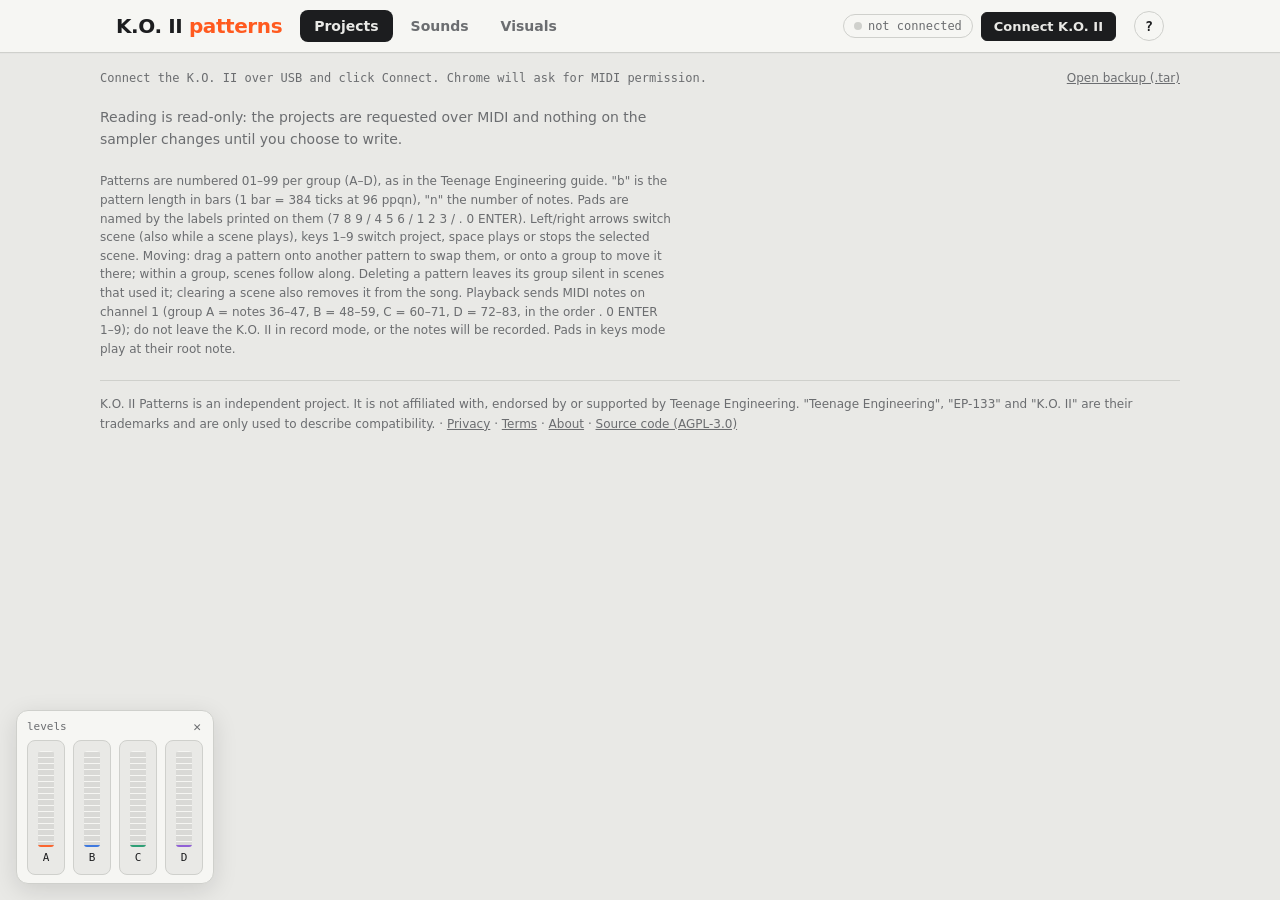
==== web/index.html @ 5ed6de89 "Sounds: search bar stays in view while scrolling Co-Authored-By: Claude Opus 5.5 <noreply@anthropic." ====
<!doctype html>
<html lang="en">
<head>
<meta charset="utf-8">
<meta name="viewport" content="width=device-width,initial-scale=1">
<title>K.O. II Patterns</title>
<!--fonts-->
<style>
:root{
  --bg:#e9e9e6; --panel:#f6f6f3; --ink:#1c1d1f; --muted:#6b6d70; --line:#cfd0cc;
  --orange:#ff5a1f; --a:#ff5a1f; --b:#2f6fe0; --c:#1d9a6c; --d:#8a55d6;
  --display:"Archivo",system-ui,sans-serif; --mono:"IBM Plex Mono",ui-monospace,monospace;
}
@media (prefers-color-scheme:dark){:root{
  --bg:#141517; --panel:#1d1f22; --ink:#ececea; --muted:#9a9c9f; --line:#33363a;
  --orange:#ff6a33; --a:#ff6a33; --b:#5b8ff0; --c:#3bbf8e; --d:#a87ff0; color-scheme:dark}}
*{box-sizing:border-box}
[hidden]{display:none!important}
body{margin:0;background:var(--bg);color:var(--ink);font-family:var(--display);font-size:14px;padding:0 16px 48px}
.wrap{max-width:1080px;margin:0 auto;display:flex;flex-direction:column;gap:22px}
header{display:flex;flex-wrap:wrap;justify-content:space-between;align-items:end;gap:12px}
h1{font-size:clamp(28px,5vw,44px);font-weight:800;letter-spacing:-.02em;margin:0}
h1 span{color:var(--orange)}
.meta{font-family:var(--mono);font-size:12px;color:var(--muted);line-height:1.6;text-align:right}
.bar{display:flex;flex-wrap:wrap;gap:10px;align-items:center}
.btn{font:inherit;font-weight:600;cursor:pointer;border-radius:6px;padding:10px 16px;border:1px solid var(--ink);background:var(--ink);color:var(--bg)}
.btn.sec{background:transparent;color:var(--ink);border-color:var(--line)}
.btn:disabled{opacity:.5;cursor:default}
.btn:focus-visible,.pbtn:focus-visible,.pat:focus-visible{outline:2px solid var(--orange);outline-offset:2px}
.status{font-family:var(--mono);font-size:12px;color:var(--muted)}
.status.err{color:#d23}
.prog{height:4px;background:var(--line);border-radius:2px;overflow:hidden;flex-basis:100%}
.prog i{display:block;height:100%;width:0;background:var(--orange);transition:width .15s}
.intro{max-width:65ch;color:var(--muted);line-height:1.55;margin:0}
.projects{display:grid;grid-template-columns:repeat(9,minmax(0,1fr));gap:6px}
.pbtn{font:inherit;cursor:pointer;background:var(--panel);color:var(--ink);border:1px solid var(--line);border-radius:6px;padding:10px 4px 8px;display:flex;flex-direction:column;align-items:center;gap:2px}
.pbtn b{font-family:var(--mono);font-size:18px;font-weight:500}
.pbtn small{font-family:var(--mono);font-size:10px;color:var(--muted)}
.projhint{margin:-8px 0 0;font-size:12px;color:var(--muted)}
.pbtn.active{background:var(--orange);border-color:var(--orange);color:#fff;box-shadow:0 0 0 3px color-mix(in srgb,var(--orange) 25%,transparent)}
.pbtn.active small{color:#fff;opacity:.85}
.pbtn[data-locked]{cursor:default}
.pbtn[aria-pressed="true"]{background:var(--ink);color:var(--bg);border-color:var(--ink)}
.pbtn[aria-pressed="true"] small{color:var(--bg);opacity:.7}
@media (max-width:560px){.projects{grid-template-columns:repeat(5,minmax(0,1fr))}}
section.card{background:var(--panel);border:1px solid var(--line);border-radius:10px;padding:18px;display:flex;flex-direction:column;gap:14px;min-width:0}
.ph{display:flex;flex-wrap:wrap;gap:8px 22px;align-items:baseline}
.ph h2{margin:0;font-size:24px;font-weight:800}
.stat{font-family:var(--mono);font-size:13px;color:var(--muted)} .stat b{color:var(--ink);font-weight:500}
h3{margin:0;font-size:12px;letter-spacing:.08em;text-transform:uppercase;color:var(--muted);font-weight:600}
.groups{display:flex;flex-direction:column;gap:10px}
.grow{display:grid;grid-template-columns:34px 1fr;gap:10px;align-items:start}
.gl{font-family:var(--mono);font-weight:500;font-size:15px;width:34px;height:34px;border-radius:50%;display:grid;place-items:center;color:#fff}
.pats{display:flex;flex-wrap:wrap;gap:6px;min-width:0}
.pat{font:inherit;cursor:pointer;border:1px solid var(--line);background:var(--bg);color:var(--ink);border-radius:5px;padding:5px 8px;font-family:var(--mono);font-size:12px;display:flex;gap:6px;align-items:baseline;font-variant-numeric:tabular-nums}
.pat .n{font-weight:500;font-size:13px}
.pat .i{color:var(--muted);font-size:11px}
.pat.empty{opacity:.45}
.pat[aria-pressed="true"]{border-color:var(--gc);box-shadow:inset 0 0 0 1px var(--gc)}
.none{font-family:var(--mono);font-size:12px;color:var(--muted);margin:0}
.tbl{overflow-x:auto}
table{border-collapse:collapse;font-family:var(--mono);font-size:12px;font-variant-numeric:tabular-nums}
th,td{padding:4px 12px 4px 0;text-align:left;white-space:nowrap}
th{color:var(--muted);font-weight:400;border-bottom:1px solid var(--line)}
td.dim{color:var(--muted)}
.roll{display:flex;flex-direction:column;gap:8px;min-width:0}
.chans .roll{margin:2px 0 8px 18px;padding-left:12px;border-left:2px solid var(--line)}
.rollhead{display:flex;flex-wrap:wrap;gap:6px 18px;align-items:baseline}
.rollhead strong{font-size:18px}
.rollscroll{overflow-x:auto;border:1px solid var(--line);border-radius:6px;background:var(--bg)}
.rollgrid{display:grid;grid-template-columns:160px 1fr;min-width:560px}
.lab{font-family:var(--mono);font-size:11px;padding:0 8px;height:22px;display:flex;align-items:center;gap:6px;border-bottom:1px solid var(--line);white-space:nowrap;overflow:hidden;text-overflow:ellipsis;background:var(--panel)}
.lab em{font-style:normal;color:var(--muted);overflow:hidden;text-overflow:ellipsis}
.lane{position:relative;height:22px;border-bottom:1px solid var(--line)}
.note{position:absolute;top:4px;height:14px;border-radius:2px;background:var(--gc);min-width:3px}
.ruler{position:relative;height:18px;border-bottom:1px solid var(--line);font-family:var(--mono);font-size:10px;color:var(--muted)}
.ruler span{position:absolute;top:3px;transform:translateX(3px)}
.play{font:inherit;font-family:var(--mono);font-size:12px;cursor:pointer;border:1px solid var(--line);background:var(--bg);color:var(--ink);border-radius:5px;padding:4px 10px;display:inline-flex;gap:6px;align-items:center}
.play:disabled{opacity:.4;cursor:default}
.play[aria-pressed="true"]{background:var(--orange);border-color:var(--orange);color:#fff}
.play:focus-visible{outline:2px solid var(--orange);outline-offset:2px}
.lanes{position:relative;display:contents}
.rollgrid{position:relative}
.playhead{position:absolute;top:0;bottom:0;width:2px;background:var(--ink);opacity:.7;pointer-events:none;left:calc(160px + (100% - 160px) * var(--ph,0))}
.pat[draggable="true"]{cursor:grab}
.pat.drop,.grow.drop{outline:2px dashed var(--orange);outline-offset:2px}
.edit{display:flex;flex-wrap:wrap;gap:8px;align-items:center;font-family:var(--mono);font-size:12px;min-height:58px;align-content:center}
.edhint{flex:1 1 300px}
/* Sounds: the search bar floats under the top bar while you scroll */
.snd-search{position:sticky;top:calc(var(--abh,56px) + 6px);z-index:30;background:var(--panel);margin:0 -18px;padding:8px 18px;min-height:0;border-bottom:1px solid transparent;transition:box-shadow .2s,border-color .2s}
.snd-search.stuck{border-bottom-color:var(--line);box-shadow:0 6px 12px -8px rgba(0,0,0,.25)}
.songclock{width:22ch;text-align:left;white-space:nowrap;flex:none;font-variant-numeric:tabular-nums;background:none;border:0;padding:0;font:13px var(--mono);color:var(--muted);cursor:pointer;display:inline-block;overflow:hidden;vertical-align:bottom;perspective:200px}
.songclock .sc{pointer-events:none;display:inline-block;transition:transform .16s ease-in,opacity .16s ease-in}
.songclock.out-up .sc{transform:translateY(-110%) rotateX(70deg);opacity:0}
.songclock.out-down .sc{transform:translateY(110%) rotateX(-70deg);opacity:0}
.songclock.in-up .sc{transform:translateY(110%) rotateX(-70deg);opacity:0;transition:none}
.songclock.in-down .sc{transform:translateY(-110%) rotateX(70deg);opacity:0;transition:none}
.songclock .sc i{font-style:normal;display:inline-block;width:1ch;text-align:center;margin-left:3px;opacity:.6;transition:transform .3s}
.songclock.down .sc i{transform:rotate(180deg)}
@media (prefers-reduced-motion:reduce){.songclock .sc,.songclock .sc i{transition:none!important}}
.linkbtn{background:none;border:0;padding:0;color:inherit;text-decoration:underline;cursor:pointer;font:inherit}
.edit select,.edit input{font:inherit;padding:4px 6px;border:1px solid var(--line);border-radius:5px;background:var(--bg);color:var(--ink)}
.edit input{width:4.5em}
.pending{border:1px solid var(--orange);border-radius:8px;padding:12px;display:flex;flex-direction:column;gap:8px}
.pending ul{margin:0;padding-left:18px;font-family:var(--mono);font-size:12px;line-height:1.6}
.pending .row{display:flex;flex-wrap:wrap;gap:8px;align-items:center}
.btn.small{padding:6px 12px;font-size:13px}
.song{display:flex;flex-wrap:wrap;gap:6px;align-items:center}
.pos{font-family:var(--mono);font-size:12px;border:1px solid var(--line);border-radius:5px;padding:5px 8px;background:var(--bg);display:flex;gap:6px;align-items:baseline}
.pos .k{color:var(--muted);font-size:10px}
.pos.now{border-color:var(--orange);box-shadow:inset 0 0 0 1px var(--orange)}
.note.hit{background:var(--ink);box-shadow:0 0 0 2px var(--gc);opacity:1!important}
.pill.live{display:inline-block;font:500 11px var(--mono);padding:2px 8px;border-radius:999px;border:1px solid var(--orange);color:var(--orange)}
.pill.live[hidden]{display:none}
.note .nn{position:absolute;left:3px;top:-1px;font:600 8px/10px var(--mono);color:#fff;white-space:nowrap;pointer-events:none;text-shadow:0 0 2px rgba(0,0,0,.4)}
.note.pitched{overflow:hidden}
.lane.piano{background-color:transparent}
.lane.piano .krow{position:absolute;left:0;right:0;border-top:1px solid var(--line);pointer-events:none}
.lane.piano .krow.blk{background:color-mix(in srgb,var(--ink) 6%,transparent)}
.lane.piano .krow.c{border-top-color:var(--muted)}
.lab.pianolab{align-items:flex-start;padding-top:3px;position:relative}
.lab .kcol{position:absolute;right:0;top:0;bottom:0;width:34px;border-left:1px solid var(--line)}
.lab .kcol span{position:absolute;left:0;right:0;font:500 8px/1 var(--mono);color:var(--muted);padding-left:3px;display:flex;align-items:center;border-top:1px solid var(--line)}
.lab .kcol span.blk{background:color-mix(in srgb,var(--ink) 14%,transparent)}
.lab .kcol span.c{color:var(--ink);font-weight:700}
.lab .ptog{font:inherit;font-size:10px;border:1px solid var(--line);border-radius:3px;background:none;color:var(--muted);cursor:pointer;padding:0 4px}
.lab .ptog[aria-pressed="true"]{color:var(--ink);border-color:var(--ink)}
.lab .keys.ok{border-color:#2a9d6a;color:#2a9d6a}
.lab .keys.warn{border-color:var(--orange);color:var(--orange)}
.lab .keys{font:500 9px var(--mono);border:1px solid var(--line);border-radius:3px;padding:0 3px;color:var(--muted)}
.rollgrid.editing .lane{cursor:crosshair}
.note.free{outline:1.5px dashed var(--ink,#222);outline-offset:-1.5px}
.rollgrid.editing .note{cursor:grab;touch-action:none}
.rollgrid.editing .note::after{content:"";position:absolute;right:0;top:0;bottom:0;width:6px;cursor:ew-resize}
.note.picked{outline:2px solid var(--ink);outline-offset:1px;z-index:2}
.lab.nosample{opacity:.55}
.cycle{border:1px solid var(--line);border-radius:8px;padding:10px;background:var(--panel);display:flex;flex-direction:column;gap:6px;overflow-x:auto}
.cy-head{display:flex;flex-wrap:wrap;justify-content:space-between;gap:8px}
.cy-grid{position:relative;display:grid;grid-template-columns:130px 1fr;row-gap:4px;min-width:480px}
.cy-lab{font-family:var(--mono);font-size:11px;display:flex;align-items:center;gap:6px;white-space:nowrap}
.cy-lab .gl{width:18px;height:18px;font-size:10px}
.cy-lab em{font-style:normal;color:var(--muted)}
.cy-ruler{position:relative;height:16px;font-family:var(--mono);font-size:10px;color:var(--muted);border-bottom:1px solid var(--line)}
.cy-ruler span{position:absolute;top:1px;transform:translateX(3px)}
.cy-track{position:relative;height:22px;background-image:repeating-linear-gradient(90deg,var(--line) 0 1px,transparent 1px calc(100% / var(--bars)));border-radius:4px}
.cy-block{position:absolute;top:2px;bottom:2px;border-radius:4px;background:color-mix(in srgb,var(--gc) 30%,transparent);border:1px solid var(--gc);font-family:var(--mono);font-size:10px;color:var(--ink);display:flex;align-items:center;padding-left:4px;overflow:hidden}
.cy-head-line{position:absolute;top:0;bottom:0;width:2px;background:var(--ink);pointer-events:none;left:calc(130px + (100% - 130px) * var(--cy,0))}
.cycle .cy-head-line{display:block}
.viewtabs{display:flex;gap:4px;border-bottom:1px solid var(--line)}
.viewtabs button{font:inherit;font-weight:600;cursor:pointer;background:none;border:0;border-bottom:2px solid transparent;padding:8px 14px;color:var(--muted);margin-bottom:-1px}
.viewtabs button[aria-pressed="true"]{color:var(--ink);border-bottom-color:var(--orange)}
table.snd td{white-space:normal}
table.snd td:nth-child(7){max-width:280px;color:var(--muted)}
table.snd tr.cat th{position:sticky;top:0;background:var(--panel);text-align:left;padding:14px 6px 6px;border-bottom:2px solid var(--orange);color:var(--ink);z-index:1}
table.snd tr.cat .cat-name{font-family:var(--display);font-size:15px;font-weight:800;text-transform:capitalize;margin-right:12px}
table.snd tr.cat .cat-meta{font-family:var(--mono);font-size:11px;color:var(--muted);font-weight:400}
#pendingPop{position:fixed;right:max(16px,env(safe-area-inset-right,0px));bottom:max(16px,env(safe-area-inset-bottom,0px));width:min(380px,calc(100vw - 32px));z-index:50;
  background:var(--panel);color:var(--ink);border:1px solid var(--line);border-radius:14px;box-shadow:0 18px 50px rgba(0,0,0,.22),0 2px 6px rgba(0,0,0,.08);
  padding:14px 16px;display:flex;flex-direction:column;gap:10px;animation:ppIn .22s ease-out}
#pendingPop[hidden]{display:none}
@keyframes ppIn{from{transform:translateY(14px);opacity:0}to{transform:none;opacity:1}}
@media (prefers-reduced-motion:reduce){#pendingPop{animation:none}}
.pp-head{display:flex;align-items:center;gap:8px;flex-wrap:wrap}
.pp-dot{width:10px;height:10px;border-radius:50%;background:var(--orange);box-shadow:0 0 0 4px color-mix(in srgb,var(--orange) 25%,transparent)}
.pp-sub{font-size:12px;color:var(--muted)}
.pp-toggle{margin-left:auto;font:inherit;font-size:16px;line-height:1;width:28px;height:28px;border-radius:50%;border:1px solid var(--line);background:var(--bg);color:var(--ink);cursor:pointer}
.pp-list{margin:0;padding-left:20px;font-family:var(--mono);font-size:12px;line-height:1.6;max-height:180px;overflow:auto}
.pp-actions{display:flex;gap:8px;flex-wrap:wrap}
.pp-auto{font-size:12px;color:var(--ink)}
.pp-note{margin:0;font-size:11px;color:var(--muted);line-height:1.45}
#modal{position:fixed;inset:0;z-index:60;background:rgba(10,10,12,.45);display:grid;place-items:center;padding:16px}
#modal[hidden]{display:none}
.md-card{background:var(--panel);color:var(--ink);border:1px solid var(--line);border-radius:14px;box-shadow:0 24px 60px rgba(0,0,0,.3);width:min(720px,100%);max-height:85vh;overflow:auto;padding:16px 18px;display:flex;flex-direction:column;gap:12px}
.md-head{display:flex;align-items:center;gap:8px}
.md-body .tbl{max-height:60vh;overflow:auto}
a.play{text-decoration:none;display:inline-block}
.err{color:#c42}
.appbar{display:block;margin:0 -16px 18px;position:sticky;top:env(safe-area-inset-top,0px);z-index:40;background:var(--panel);border-bottom:1px solid var(--line);box-shadow:0 1px 0 rgba(0,0,0,.02)}
.appbar-in{max-width:1080px;margin:0 auto;display:flex;align-items:center;gap:18px;padding:10px 16px;flex-wrap:wrap}
.brand{font-family:var(--display);font-weight:800;font-size:20px;letter-spacing:-.02em;color:var(--ink);text-decoration:none;white-space:nowrap}
.brand span{color:var(--orange)}
.mainnav{display:flex;gap:4px;flex:1;min-width:0}
.mainnav button,.mainnav a{font:inherit;font-weight:600;font-size:14px;cursor:pointer;background:none;border:0;border-radius:8px;padding:8px 14px;color:var(--muted);text-decoration:none}
.mainnav button:hover,.mainnav a:hover{background:var(--bg);color:var(--ink)}
.mainnav [aria-pressed="true"]{background:var(--ink);color:var(--bg)}
.conn{display:flex;align-items:center;gap:8px}
.conn-pill{display:inline-flex;align-items:center;gap:6px;font:500 12px var(--mono);color:var(--muted);border:1px solid var(--line);border-radius:999px;padding:4px 10px;white-space:nowrap}
.conn-pill i{width:8px;height:8px;border-radius:50%;background:var(--line)}
.conn-pill[data-state="on"]{color:var(--ink);border-color:#2a9d6a}
.conn-pill[data-state="on"] i{background:#2a9d6a;box-shadow:0 0 0 3px color-mix(in srgb,#2a9d6a 25%,transparent)}
.usermenu{display:flex;align-items:center}
.usermenu:empty{display:none}
.um{position:relative}
.um summary{list-style:none;cursor:pointer;font:500 13px var(--mono);border:1px solid var(--line);border-radius:999px;padding:5px 12px;background:var(--bg)}
.um summary::-webkit-details-marker{display:none}
.um summary::after{content:" ▾";color:var(--muted)}
.um-pop{position:absolute;right:0;top:calc(100% + 6px);background:var(--panel);border:1px solid var(--line);border-radius:10px;box-shadow:0 14px 40px rgba(0,0,0,.18);padding:8px;display:flex;flex-direction:column;min-width:220px;z-index:45}
.um-pop a,.um-pop button{font:inherit;font-size:13px;text-align:left;padding:8px 10px;border-radius:6px;color:var(--ink);text-decoration:none;background:none;border:0;cursor:pointer;width:100%}
.um-pop a:hover,.um-pop button:hover{background:var(--bg)}
.um-pop form{margin:0}
.um-mail{font:11px var(--mono);color:var(--muted);padding:6px 10px}
.linkbtn{font-size:12px;color:var(--muted);text-decoration:underline;cursor:pointer;margin-left:auto}
.navbtn{display:none}
@media (max-width:720px){
  .appbar-in{gap:10px;padding:8px 16px}
  .navbtn{display:flex;flex-direction:column;justify-content:center;gap:4px;order:3;width:40px;height:40px;border:1px solid var(--line);border-radius:10px;background:var(--bg);cursor:pointer;padding:0 10px}
  .navbtn span{display:block;height:2px;border-radius:2px;background:var(--ink);transition:transform .15s,opacity .15s}
  .appbar.nav-open .navbtn span:nth-child(1){transform:translateY(6px) rotate(45deg)}
  .appbar.nav-open .navbtn span:nth-child(2){opacity:0}
  .appbar.nav-open .navbtn span:nth-child(3){transform:translateY(-6px) rotate(-45deg)}
  .conn{order:2;margin-left:auto}
  .conn #connect,.mainnav,.helpbtn,.usermenu{display:none}
  .appbar.nav-open{z-index:58}
  .appbar.nav-open .appbar-in{padding-bottom:14px}
  .appbar.nav-open .navbtn{margin-left:auto}
  .appbar.nav-open .mainnav{display:flex;order:4;flex-basis:100%;flex-direction:column;gap:2px;border-top:1px solid var(--line);padding-top:10px}
  .appbar.nav-open .mainnav button,.appbar.nav-open .mainnav a{text-align:left;padding:12px 14px;font-size:16px}
  .appbar.nav-open .conn{flex-basis:100%;order:5;margin:0}
  .appbar.nav-open .conn #connect{display:block;flex:1;padding:12px}
  .appbar.nav-open .helpbtn{display:block;order:6;flex-basis:100%;width:auto;height:auto;border-radius:8px;padding:12px 14px;text-align:left;font:600 16px var(--display)}
  .appbar.nav-open .helpbtn::after{content:"  How to…"}
  .appbar.nav-open .usermenu{display:block;order:7;flex-basis:100%;border-top:1px solid var(--line);padding-top:8px}
  .appbar.nav-open .um summary{display:none}
  .appbar.nav-open .um-pop{position:static;box-shadow:none;border:0;padding:0;min-width:0}
  .appbar.nav-open .um-pop a,.appbar.nav-open .um-pop button{font-size:15px;padding:12px 14px}
}
.sect{border-radius:14px;padding:14px 16px 16px;display:flex;flex-direction:column;gap:12px;border:1px solid var(--line)}
.sect-song{background:color-mix(in srgb,var(--b) 7%,var(--panel));border-color:color-mix(in srgb,var(--b) 35%,var(--line))}
.sect-scenes{background:color-mix(in srgb,var(--orange) 5%,var(--panel));border-color:color-mix(in srgb,var(--orange) 30%,var(--line))}
.sect-head{display:flex;align-items:baseline;gap:12px;flex-wrap:wrap;padding-bottom:8px;border-bottom:1px solid var(--line)}
.sect-tag{font-family:var(--display);font-weight:800;font-size:20px;letter-spacing:-.01em}
.sect-song .sect-tag{color:var(--b)}
.sect-scenes .sect-tag{color:var(--orange)}
.sect-sub{font-size:12px;color:var(--muted)}
.subtabs{display:grid;grid-template-columns:1fr 1fr;gap:8px}
.subtabs button{font:inherit;cursor:pointer;text-align:left;border:1px solid var(--line);border-radius:10px;padding:10px 14px;background:var(--bg);color:var(--ink);display:flex;flex-direction:column;gap:2px}
.subtabs button b{font-size:16px;font-weight:800}
.subtabs button small{font-size:12px;color:var(--muted)}
.subtabs button[aria-selected="true"]{border-color:var(--orange);box-shadow:inset 0 0 0 1px var(--orange);background:var(--panel)}
.songview{display:flex;flex-direction:column;gap:12px}
.timeline{position:relative;height:56px;border:1px solid var(--line);border-radius:10px;background:var(--bg);overflow:hidden}
.tl-pos{position:absolute;top:6px;bottom:6px;margin:0 2px;border-radius:7px;border:1px solid hsl(var(--h) 55% 45%);background:hsl(var(--h) 60% 55% / .28);color:var(--ink);font:inherit;cursor:pointer;display:flex;flex-direction:column;align-items:flex-start;justify-content:center;padding:0 8px;overflow:hidden;min-width:0}
.tl-pos b{font-family:var(--mono);font-size:13px;white-space:nowrap}
.tl-pos small{white-space:nowrap}
.tl-pos small{font-family:var(--mono);font-size:10px;color:var(--muted)}
.tl-pos.now{background:hsl(var(--h) 60% 55% / .7);box-shadow:0 0 0 2px var(--ink)}
.tl-head{position:absolute;top:0;bottom:0;width:3px;background:var(--ink);left:calc(var(--tp,0) * 100%);pointer-events:none;z-index:2;box-shadow:0 0 0 1px var(--panel)}
.timeline::before{content:"";position:absolute;left:0;top:0;bottom:0;width:calc(var(--tp,0) * 100%);background:color-mix(in srgb,var(--ink) 8%,transparent);pointer-events:none;z-index:1}
.tl-now{color:var(--ink)}
.tl-axis{display:flex;justify-content:space-between;font:11px var(--mono);color:var(--muted)}
#syncToast{position:fixed;top:calc(env(safe-area-inset-top,0px) + 64px);right:max(16px,env(safe-area-inset-right,0px));z-index:55;display:flex;align-items:center;gap:8px;
  background:var(--ink);color:var(--bg);font:500 12px var(--mono);padding:8px 12px;border-radius:999px;box-shadow:0 8px 24px rgba(0,0,0,.2)}
#syncToast[hidden]{display:none}
#syncToast .spin{width:12px;height:12px;border-radius:50%;border:2px solid currentColor;border-right-color:transparent;animation:spin .8s linear infinite}
@keyframes spin{to{transform:rotate(360deg)}}
@media (prefers-reduced-motion:reduce){#syncToast .spin{animation:none}}
.focus{outline:2px solid var(--orange)!important;outline-offset:2px}
.chan[data-chan]{cursor:pointer}
.hint{font-size:12px;color:var(--muted);border:1px dashed var(--line);border-radius:6px;padding:8px 10px}
.hint b{color:var(--ink)}
kbd{font-family:var(--mono);font-size:11px;border:1px solid var(--line);border-bottom-width:2px;border-radius:4px;padding:0 4px;background:var(--bg);color:var(--ink)}
.scenes{display:flex;flex-wrap:wrap;gap:6px}
.scn{font:inherit;cursor:pointer;background:var(--bg);color:var(--ink);border:1px solid var(--line);border-radius:6px;padding:6px 10px;display:flex;flex-direction:column;align-items:flex-start;gap:1px;min-width:64px}
.scn b{font-family:var(--mono);font-size:15px;font-weight:500}
.scn small{font-family:var(--mono);font-size:10px;color:var(--muted)}
.scn[aria-pressed="true"]{background:var(--ink);color:var(--bg);border-color:var(--ink)}
.scn[aria-pressed="true"] small{color:var(--bg);opacity:.7}
.scn:focus-visible,.chan button:focus-visible,.chan select:focus-visible{outline:2px solid var(--orange);outline-offset:2px}
section.scene{border:1px solid var(--line);border-radius:10px;padding:14px;display:flex;flex-direction:column;gap:12px;background:var(--bg)}
.chans{display:flex;flex-direction:column;gap:6px}
.chan{display:grid;grid-template-columns:34px minmax(120px,170px) 1fr auto;gap:10px;align-items:center;border:1px solid var(--line);border-radius:8px;padding:6px 8px;background:var(--panel)}
.chan.sel{border-color:var(--gc);box-shadow:inset 0 0 0 1px var(--gc)}
.chan.off{opacity:.45}
.chan select{font:inherit;font-family:var(--mono);font-size:12px;padding:5px 6px;border:1px solid var(--line);border-radius:5px;background:var(--bg);color:var(--ink);min-width:0}
.chan .pt{font-family:var(--mono);font-size:12px;color:var(--muted)}
.chan .btns{display:flex;gap:6px}
.chan button{font:inherit;font-family:var(--mono);font-size:12px;cursor:pointer;border:1px solid var(--line);border-radius:5px;padding:5px 9px;background:var(--bg);color:var(--ink)}
.chan button.on{background:var(--gc);border-color:var(--gc);color:#fff}
.chan button.solo[aria-pressed="true"],.chan button[data-show][aria-pressed="true"]{background:var(--ink);color:var(--bg);border-color:var(--ink)}
@media (max-width:640px){.chan{grid-template-columns:34px 1fr}.chan .pt{grid-column:2}.chan .btns{grid-column:1 / -1}}
details.lib summary{cursor:pointer;font-size:12px;letter-spacing:.08em;text-transform:uppercase;color:var(--muted);font-weight:600;padding:4px 0}
details.lib[open]{display:flex;flex-direction:column;gap:12px}
.pat.unused{border-style:dashed}
.mixer{display:grid;grid-template-columns:repeat(4,minmax(0,1fr));gap:8px}
.ch{border:1px solid var(--line);border-radius:8px;padding:10px;display:flex;flex-direction:column;gap:8px;align-items:stretch;background:var(--bg)}
.ch .top{display:flex;align-items:center;justify-content:space-between;gap:6px}
.ch .gl{width:28px;height:28px;font-size:13px}
.ch .pt{font-family:var(--mono);font-size:12px;color:var(--muted)}
.ch .btns{display:flex;gap:6px}
.ch button{flex:1;font:inherit;font-family:var(--mono);font-size:12px;cursor:pointer;border:1px solid var(--line);border-radius:5px;padding:6px 4px;background:var(--panel);color:var(--ink)}
.ch button.on{background:var(--gc);border-color:var(--gc);color:#fff}
.ch button.solo[aria-pressed="true"]{background:var(--ink);color:var(--bg);border-color:var(--ink)}
.ch.off{opacity:.5}
@media (max-width:560px){.mixer{grid-template-columns:repeat(2,minmax(0,1fr))}}
.del{color:var(--muted)}
.del:hover{color:#c42;border-color:#c42}
.pos select{font:inherit;font-size:12px;padding:1px 2px;border:1px solid var(--line);border-radius:4px;background:var(--panel);color:var(--ink)}
.pos button{font:inherit;font-size:11px;line-height:1;cursor:pointer;border:1px solid var(--line);border-radius:4px;background:var(--panel);color:var(--ink);padding:3px 5px}
.pos button:disabled{opacity:.35;cursor:default}
.foot{font-size:12px;color:var(--muted);line-height:1.55;max-width:75ch;margin:0}
/* while the K.O. II itself plays, the tool only watches: controls are faded and can't be used */
body.ko-playing .wrap :is(button:not(.tl-pos):not([data-roll]):not(.songclock),select,input,label),body.ko-playing #pendingPop :is(button,input,label){opacity:.4;pointer-events:none}
body.ko-playing .wrap :is(.lane,.note,.tl-pos){pointer-events:none}
#vu{position:fixed;left:16px;bottom:16px;z-index:40;background:var(--panel);border:1px solid var(--line);border-radius:12px;box-shadow:0 6px 24px rgba(0,0,0,.12);padding:8px 10px 8px;font:500 11px var(--mono)}
#vu .vh{display:flex;align-items:center;justify-content:space-between;gap:12px;margin-bottom:6px;color:var(--muted)}
#vu .vh button{border:0;background:none;cursor:pointer;color:var(--muted);font:inherit;font-size:13px;padding:0 2px}
#vu .bars{display:flex;gap:8px;align-items:flex-end}
#vu .ch{display:flex;flex-direction:column;align-items:center;gap:4px}
#vu .m{position:relative;width:16px;height:96px;border-radius:3px;background:color-mix(in srgb,var(--ink) 8%,transparent);overflow:hidden}
#vu .m i{position:absolute;left:0;right:0;bottom:0;height:0;background:var(--gc)}
#vu .m b{position:absolute;left:0;right:0;height:2px;bottom:0;background:var(--gc);opacity:.9}
#vu .m::after{content:"";position:absolute;inset:0;background:repeating-linear-gradient(0deg,transparent 0 5px,var(--panel) 5px 6px)}
#vuOpen{position:fixed;left:16px;bottom:16px;z-index:40;border:1px solid var(--line);background:var(--panel);border-radius:999px;padding:4px 10px;font:500 11px var(--mono);cursor:pointer;color:var(--ink)}
.loopbtn{display:inline-flex;align-items:center;gap:5px}
.loopbtn svg{display:block}
body.view-sounds #vu,body.view-sounds #vuOpen,body.view-visuals #vu,body.view-visuals #vuOpen{display:none}
.viz{display:flex;flex-direction:column;gap:10px;margin-top:16px}
.viz-bar{display:flex;flex-wrap:wrap;gap:10px;align-items:center}
.viz-bar #vizInfo{flex:1}
.viz-styles{display:flex;gap:4px}
.viz-styles button{font:600 13px var(--mono);border:1px solid var(--line);background:var(--panel);color:var(--ink);border-radius:999px;padding:7px 14px;cursor:pointer}
.viz-styles button[aria-checked="true"]{background:var(--ink);color:var(--bg);border-color:var(--ink)}
.viz-stage{position:relative;aspect-ratio:16/9;width:100%;border-radius:14px;overflow:hidden;background:#09090b}
.viz-stage canvas{position:absolute;inset:0;width:100%;height:100%;display:block}
.viz-stage:fullscreen{border-radius:0;aspect-ratio:auto}
.viz-idle{position:absolute;inset:0;display:grid;place-items:center;color:#8d8f94;font:500 15px var(--mono);letter-spacing:.04em;pointer-events:none;transition:opacity .4s}
.viz-idle.off{opacity:0}
.viz-gear{position:absolute;top:10px;right:10px;width:32px;height:32px;border-radius:50%;border:1px solid rgba(255,255,255,.18);background:rgba(0,0,0,.35);color:#ddd;font-size:16px;cursor:pointer;opacity:0;transition:opacity .3s}
.viz-stage:hover .viz-gear,.viz-stage:fullscreen .viz-gear:focus{opacity:.8}
.viz-prefs{position:absolute;top:10px;right:10px;bottom:10px;width:min(300px,calc(100% - 20px));overflow:auto;background:rgba(14,14,17,.92);backdrop-filter:blur(6px);border:1px solid rgba(255,255,255,.12);border-radius:12px;padding:12px 14px;color:#e6e6e3;font:12px var(--mono);z-index:2}
.viz-prefs h4{margin:12px 0 6px;font:600 11px var(--mono);text-transform:uppercase;letter-spacing:.08em;color:#9a9c9f}
.viz-prefs h4:first-of-type{margin-top:0}
.viz-prefs .vp-head{display:flex;justify-content:space-between;align-items:center;margin-bottom:4px}
.viz-prefs .vp-head button{background:none;border:0;color:#bbb;font-size:15px;cursor:pointer}
.viz-prefs .cols{display:grid;grid-template-columns:repeat(3,1fr);gap:6px}
.viz-prefs .cols label{display:flex;align-items:center;gap:6px}
.viz-prefs input[type=color]{width:26px;height:22px;padding:0;border:1px solid rgba(255,255,255,.25);border-radius:4px;background:none;cursor:pointer}
.viz-prefs .sl{display:grid;grid-template-columns:96px 1fr 34px;align-items:center;gap:6px;margin:5px 0}
.viz-prefs .sl input{width:100%;accent-color:var(--orange)}
.viz-prefs select{font:12px var(--mono);background:#1c1d20;color:#e6e6e3;border:1px solid rgba(255,255,255,.2);border-radius:5px;padding:3px}
.viz-prefs .sl output{text-align:right;color:#9a9c9f}
.viz-prefs .tg{display:flex;flex-wrap:wrap;gap:4px 12px}
.viz-prefs .tg label{display:flex;align-items:center;gap:5px;cursor:pointer}
.viz-prefs .vp-foot{display:flex;gap:6px;margin-top:12px}
.viz-prefs .vp-foot button{font:12px var(--mono);border:1px solid rgba(255,255,255,.2);background:rgba(255,255,255,.06);color:#e6e6e3;border-radius:6px;padding:5px 9px;cursor:pointer}
body.ko-playing .wrap .viz :is(button){opacity:1!important;pointer-events:auto!important}
.snd-tabs{display:flex;gap:6px;margin-bottom:14px}
.snd-tabs button{font:600 13px var(--mono);border:1px solid var(--line);background:var(--panel);color:var(--ink);border-radius:999px;padding:7px 14px;cursor:pointer}
.snd-tabs button[aria-selected="true"]{background:var(--ink);color:var(--bg,#fff);border-color:var(--ink)}
.snd-tabs .cnt{opacity:.7;font-weight:400}
.snd-cat{margin:18px 0 6px}
.snd-cat h3{display:flex;align-items:baseline;gap:12px;margin:0 0 10px;border-bottom:2px solid hsl(var(--kh) 70% 55%);padding-bottom:6px}
.snd-cat .cat-name{font-family:var(--display);font-size:16px;font-weight:800;text-transform:capitalize}
.snd-cat .cat-meta{font:400 11px var(--mono);color:var(--muted)}
.tiles{display:grid;grid-template-columns:repeat(auto-fill,minmax(150px,1fr));gap:10px}
.tile{position:relative;display:flex;flex-direction:column;gap:4px;border:1px solid var(--line);border-radius:12px;background:hsl(var(--kh,220) 60% 55% / .08);padding:8px;min-height:118px}
.tile.used{border-color:hsl(var(--kh,220) 60% 50% / .6)}
.tile.on{box-shadow:0 0 0 2px var(--orange);background:hsl(var(--kh,220) 70% 55% / .2)}
.tile-hit{display:flex;align-items:center;justify-content:space-between;border:0;border-radius:8px;background:hsl(var(--kh,220) 65% 50% / .85);color:#fff;font:700 15px var(--mono);padding:10px 10px;cursor:pointer;min-height:44px}
.tile-hit:disabled{opacity:.5;cursor:default}
.tile-hit .t-play{font-size:16px}
.tile .t-name{display:flex;align-items:center;gap:2px;font-size:13px;font-weight:600;min-height:20px;word-break:break-word}
.tile .t-meta{font:400 10.5px var(--mono);color:var(--muted)}
.tile .t-use{font:400 10.5px var(--mono);color:hsl(var(--kh,220) 60% 38%);min-height:13px;white-space:nowrap;overflow:hidden;text-overflow:ellipsis}
.tile .t-acts{display:flex;gap:6px;margin-top:auto}
.t-share{margin-top:auto;align-self:flex-start;font:500 11px var(--mono);border:1px solid var(--line);background:var(--panel);color:var(--ink);border-radius:6px;padding:4px 8px;cursor:pointer}
.t-share:disabled{opacity:.5;cursor:default}
.t-share.del{color:var(--orange)}
.tile.shared{--kh:330}
.qwrap{position:relative;display:inline-flex;align-items:center}
.qwrap input{padding-right:26px}
#sndQClear{position:absolute;right:4px;border:0;background:none;color:var(--muted);cursor:pointer;font-size:13px;padding:2px 5px}
#sndQClear:hover{color:var(--ink)}
.tile[draggable="true"]{cursor:grab}
.snd-cat.drop .tiles{outline:2px dashed hsl(var(--kh) 70% 50%);outline-offset:4px;border-radius:12px}
.snd-cat .tiles:empty{min-height:60px;border:1px dashed var(--line);border-radius:12px}
.snd-edit{border:0;background:none;cursor:pointer;color:var(--muted);font-size:12px;padding:0 4px;opacity:.6}
.snd-edit:hover{opacity:1;color:var(--ink)}
.sname-in{font:inherit;font-size:13px;padding:2px 6px;border:1px solid var(--ink);border-radius:4px;width:100%}
#help{position:fixed;top:0;right:0;bottom:0;width:min(420px,100vw);z-index:60;background:var(--panel);border-left:1px solid var(--line);box-shadow:-8px 0 30px rgba(0,0,0,.12);display:flex;flex-direction:column}
#help .hh{display:flex;align-items:center;gap:10px;padding:14px 16px 10px;border-bottom:1px solid var(--line)}
#help .hh strong{font-size:17px;flex:1}
#help .hh button{border:0;background:none;font-size:18px;cursor:pointer;color:var(--muted)}
#help .hq{margin:10px 16px;position:relative}
#help .hq input{width:100%;box-sizing:border-box;font:inherit;font-size:14px;padding:9px 30px 9px 10px;border:1px solid var(--line);border-radius:8px;background:var(--bg);color:var(--ink)}
#help .hq button{position:absolute;right:6px;top:7px;border:0;background:none;color:var(--muted);cursor:pointer}
#help .hl{overflow:auto;padding:0 16px 24px;flex:1}
#help details{border-bottom:1px solid var(--line);padding:8px 0}
#help summary{cursor:pointer;font-weight:700;font-size:14px;list-style:none;display:flex;gap:8px;align-items:baseline}
#help summary::-webkit-details-marker{display:none}
#help summary .ht{font:500 10px var(--mono);color:var(--muted);text-transform:uppercase;letter-spacing:.04em}
#help .hb{font-size:13px;line-height:1.55;color:var(--ink);margin-top:6px}
#help .hb p{margin:6px 0}
#help .hb ul,#help .hb ol{margin:6px 0;padding-left:18px}
#help mark{background:color-mix(in srgb,var(--orange) 30%,transparent);color:inherit;border-radius:2px}
#help kbd,.helpbtn{font-family:var(--mono)}
#help kbd{border:1px solid var(--line);border-radius:3px;padding:0 4px;font-size:11px;background:var(--bg)}
.helpbtn{width:30px;height:30px;border-radius:50%;border:1px solid var(--line);background:var(--panel);color:var(--ink);font-weight:700;cursor:pointer;flex:none}
.helpbtn:hover{border-color:var(--ink)}
body.ko-busy :is([data-play],[data-snd],.tile-hit):not([aria-pressed="true"]){opacity:.4;pointer-events:none}
.legal{border-top:1px solid var(--line);padding-top:14px;font-size:12px;color:var(--muted);line-height:1.6}
.legal a{color:inherit}
</style>
</head>
<body>
<header class="appbar">
  <div class="appbar-in">
    <a class="brand" href="./">K.O. II <span>patterns</span></a>
    <button class="navbtn" id="navBtn" aria-label="Menu" aria-expanded="false" aria-controls="viewTabs"><span></span><span></span><span></span></button>
    <nav class="mainnav" id="viewTabs" aria-label="Main">
      <button data-view="projects" aria-pressed="true">Projects</button>
      <button data-view="sounds">Sounds</button>
      <button data-view="visuals">Visuals</button>
      <!--admin-tab-->
    </nav>
    <div class="conn">
      <span class="conn-pill" id="meta" data-state="off"><i></i><span>not connected</span></span>
      <button class="btn small" id="connect">Connect K.O. II</button>
    </div>
    <button class="helpbtn" id="helpOpen" title="How to… (press ?)" aria-label="Open the how-to">?</button>
    <div class="usermenu" id="userSlot"><!--user-menu--></div>
  </div>
</header>
<div class="wrap">
  <div class="bar">
    <span class="status" id="status">Connect the K.O. II over USB and click Connect. Chrome will ask for MIDI permission.</span>
    <label class="linkbtn" for="tarfiles" title="Open project backups without a device">Open backup (.tar)</label>
    <input type="file" id="tarfiles" accept=".tar" multiple hidden>
    <div class="prog" id="prog" hidden><i></i></div>
  </div>

  <p class="intro" id="intro">Reading is read-only: the projects are requested over MIDI and nothing on the sampler changes until you choose to write.</p>
  <nav class="projects" id="projects" aria-label="Projects" hidden></nav>
  <p class="projhint" id="projHint" hidden>Switch between projects on the K.O. II (<kbd>MAIN</kbd> + pad <kbd>1</kbd>–<kbd>9</kbd>).</p>
  <section class="card" id="project" hidden></section>
  <section class="viz" id="visuals" hidden>
    <div class="viz-bar">
      <div class="viz-styles" role="radiogroup" aria-label="Animation style">
        <button data-viz="vector" role="radio">Vector</button><button data-viz="bloom" role="radio">Bloom</button><button data-viz="burst" role="radio">Burst</button><button data-viz="bars" role="radio">Bars</button>
      </div>
      <div class="viz-styles" id="vizLines" role="radiogroup" aria-label="Lines"><button data-vizlines="group" role="radio" title="One line per group A–D">per group</button><button data-vizlines="pad" role="radio" title="One line for every pad that plays">per pad</button></div>
      <span class="stat" id="vizInfo">Press play on the K.O. II</span>
      <button class="play" id="vizPrefsBtn" aria-expanded="false" aria-controls="vizPrefs" title="Colours, randomness and more">⚙ settings</button><button class="play" id="vizFull" title="Full screen (Esc to leave)">⤢ full screen</button>
    </div>
    <div class="viz-stage" id="vizStage"><canvas id="vizCanvas"></canvas><div class="viz-idle" id="vizIdle">Press ▶ on the K.O. II</div><button class="viz-gear" id="vizGear" title="Settings" aria-label="Settings">⚙</button><div class="viz-prefs" id="vizPrefs" hidden></div></div>
    <p class="stat">Reacts to the notes and the clock the K.O. II sends over USB (and to the tool's own playback). Each group has its colour; louder notes make bigger moves, every beat and bar gives a pulse. Per group or per pad: one shape (line, bloom, burst or bar) for each group, or for each pad that plays. Vector: curves drawn like in a vector program with its knots and handles; the notes push the knots around. Drag a knot to move it, or a handle end to turn and stretch it; they stay where you leave them (settings → reset knots puts them back).</p>
  </section>
  <p class="foot">Patterns are numbered 01–99 per group (A–D), as in the Teenage Engineering guide. "b" is the pattern length in bars (1 bar = 384 ticks at 96 ppqn), "n" the number of notes. Pads are named by the labels printed on them (7 8 9 / 4 5 6 / 1 2 3 / . 0 ENTER). Left/right arrows switch scene (also while a scene plays), keys 1–9 switch project, space plays or stops the selected scene. Moving: drag a pattern onto another pattern to swap them, or onto a group to move it there; within a group, scenes follow along. Deleting a pattern leaves its group silent in scenes that used it; clearing a scene also removes it from the song. Playback sends MIDI notes on channel 1 (group A = notes 36–47, B = 48–59, C = 60–71, D = 72–83, in the order . 0 ENTER 1–9); do not leave the K.O. II in record mode, or the notes will be recorded. Pads in keys mode play at their root note.</p>
  <footer class="legal">K.O. II Patterns is an independent project. It is not affiliated with, endorsed by or supported by Teenage Engineering. "Teenage Engineering", "EP-133" and "K.O. II" are their trademarks and are only used to describe compatibility. · <a href="privacy">Privacy</a> · <a href="terms">Terms</a> · <a href="about">About</a> · <a href="https://github.com/FrankvandenBerg/franktoolate-ko2-patterns" target="_blank" rel="noopener">Source code (AGPL-3.0)</a></footer>
</div>

<script src="ko2lib.js"></script>
<script>
const { KO2, Player, songTiming, untar, parseProject, movePattern, setSong, deletePatterns, deleteScenes, setScenePattern, buildPatternFile, setPatternFile } = window.KO2Lib;
const GC = { A:'var(--a)', B:'var(--b)', C:'var(--c)', D:'var(--d)' };
const TPB = 384;
const $ = s => document.querySelector(s);
const mixer = { A: true, B: true, C: true, D: true }; let soloGroup = null, selScene = null, focusSel = null, libOpen = false, editGroup = null, noteSel = -1;
const openRolls = new Set(); let rollsTouched = false;
// Following the K.O. II's own playback via its MIDI clock (24 per quarter note) and start/stop.
let projView = 'scenes';
let pitchMode = true;   // confirmed on the device: a pad with its own MIDI channel plays the note it receives
let view = 'projects', sounds = [], soundsQuery = '', soundsFilter = 'all', deviceSerial = null, sndDirNode = 1000, playingSound = null;
let songClockDown = false; try { songClockDown = localStorage.getItem('ko2-songclock') === 'down'; } catch {}
let songClockT = null;   // last song time in ticks (null = not playing)
let songLoop = false; try { songLoop = localStorage.getItem('ko2-songloop') === 'on'; } catch {}
const follow = { running: false, clocks: 0, raf: 0, lastNote: 0, heard: [], followScenes: true, guess: null, unexplained: 0 }; // focusSel: {kind:'scene', n} | {kind:'pattern', k}
let projDirNode = 2000, DATA = [], soundNames = {}, cur = 0, sel = null, dev = null, player = null, playing = null; // playing: {kind:'pat'|'scene', key}

function status(t, err){ const s=$('#status'); s.textContent=t; s.classList.toggle('err', !!err); }
function progress(f){ const p=$('#prog'); p.hidden = f==null; if(f!=null) p.firstElementChild.style.width=(f*100).toFixed(1)+'%'; }

$('#connect').addEventListener('click', async () => {
  const btn = $('#connect'); btn.disabled = true;
  try {
    status('Connecting…');
    if (dev) dev.close();
    if (player) player.stop();
    dev = await KO2.connect();
    player = new Player(dev.output);
    player.onNote = (g, v, pitch, pad) => { vuHit(g, v); vizNote(g, v, pitch, pad); };
    player.onEnd = () => { playing = null; render(); };
    dev.onRealtime = onDeviceMidi;
    dev.onBusy = showSyncing;
    player.noteFor = (g, pad, pitch) => {
      const p = DATA[cur]; const c = p && p.padCh ? p.padCh[g.toLowerCase() + (pad + 1)] : 0;
      // A pad with its own MIDI channel (sound edit → MIDI) can be played at a pitch on that channel.
      if (pitchMode && c >= 1 && c <= 16) return { ch: c - 1, note: pitch };
      return null;
    };
    dev.onFileEvent = onDeviceFileEvent;
    player.onTick = updatePlayheads;
    const info = await dev.greet();
    const pill = $('#meta'); pill.dataset.state = 'on'; pill.title = `serial ${info.serial || '?'}`;
    pill.querySelector('span').textContent = `${info.product || 'EP-133'} · OS ${info.os_version || '?'}`;
    $('#connect').textContent = 'Reconnect';
    await dev.fsInit();
    status('Looking up projects…');
    const root = await dev.ls(0);
    const projDir = root.find(e => e.name === 'projects');
    const sndDir = root.find(e => e.name === 'sounds');
    projDirNode = projDir.node;
    const projects = (await dev.ls(projDir.node)).filter(e => e.dir);
    const out = [];
    for (let i = 0; i < projects.length; i++) {
      const p = projects[i];
      status(`Reading project ${p.name} (${i+1}/${projects.length})…`);
      const tar = await dev.get(p.node, (g, t) => progress((i + g / t) / projects.length));
      out.push(makeProject(p.name, tar, p.node));
    }
    DATA = out; sel = null;
    try { deviceActiveNode = (await dev.metadata(projDir.node)).active ?? null; const i = DATA.findIndex(p => p.node === deviceActiveNode); if (i >= 0) cur = i; } catch {}
    render();
    deviceSerial = info.serial || 'unknown';
    sndDirNode = sndDir ? sndDir.node : 1000;
    await loadSounds(sndDir);
    startSync();
    { const ai = DATA.findIndex(p => p.node && p.node === deviceActiveNode); if (ai >= 0) autoChannels(ai); }
    render();
    progress(null);
    const n = DATA.reduce((a, p) => a + p.pats.filter(x => x.notes).length, 0);
    status(`Done: ${n} patterns with notes in ${DATA.length} projects.`);
  } catch (e) {
    progress(null);
    status(e && (e.name === 'SecurityError' || e.name === 'NotAllowedError') ? 'Chrome was not allowed to use MIDI. Allow MIDI via the lock icon in the address bar and try again.' : (e.message || String(e)), true);
  } finally { btn.disabled = false; }
});

$('#tarfiles').addEventListener('change', async ev => {
  const files = Array.from(ev.target.files).sort((a, b) => a.name.localeCompare(b.name));
  DATA = [];
  for (const f of files) {
    const id = (f.name.match(/(\d+)/) || [, f.name])[1].padStart(2, '0');
    DATA.push(makeProject(id, new Uint8Array(await f.arrayBuffer()), null));
  }
  sel = null; cur = 0; render();
  status(`Opened ${files.length} backup file(s). Sample names are only available with the sampler connected.`);
});

function render(){
  if (!DATA.length) return;
  const vt = $('#viewTabs'); if (vt) vt.querySelectorAll('[data-view]').forEach(b => b.setAttribute('aria-pressed', b.dataset.view === view));
  document.body.classList.toggle('view-sounds', view === 'sounds');
  if (showVisuals()) return;
  if (view === 'sounds') { $('#intro').hidden = true; $('#projects').hidden = true; drawPending(null); renderSounds(); return; }
  if (cur >= DATA.length) cur = 0;
  $('#intro').hidden = true;
  const nav = $('#projects'); nav.hidden = false;
  const hint = $('#projHint'); if (hint) hint.hidden = !dev;
  nav.innerHTML = DATA.map((p, i) => {
    const n = p.scenes.length;
    const active = dev ? p.node && p.node === deviceActiveNode : i === cur;
    return `<button class="pbtn${active ? ' active' : ''}" aria-current="${active ? 'true' : 'false'}" ${dev ? 'tabindex="-1" data-locked="1"' : `data-i="${i}"`} title="${dev ? (active ? 'Active on the K.O. II' : 'On the K.O. II: hold MAIN and press pad ' + (+p.p)) : 'Show this project'}"><b>${p.p}</b><small>${p.changes && p.changes.length ? '● edited' : (n ? n + ' scene' + (n === 1 ? '' : 's') : 'empty')}</small></button>`;
  }).join('');
  const p = DATA[cur], card = $('#project'); card.hidden = false;
  const pad2 = n => String(n).padStart(2, '0');
  if (!p.scenes.some(sc => sc[0] === selScene)) selScene = (p.scenes.find(sc => sc[0] === p.activeScene) || p.scenes[0] || [null])[0];
  let h = `<div class="ph"><h2>Project ${p.p}</h2>
    <span class="stat"><b>${p.bpm ?? '–'}</b> BPM</span>
    <span class="stat"><b>${p.scenes.length}</b> scene${p.scenes.length === 1 ? '' : 's'}</span>
    <span class="stat"><b>${p.pats.filter(x => x.notes).length}</b> patterns with notes</span>
    ${dev && p.node && deviceActiveNode === p.node ? '<span class="pill live">● active on the K.O. II</span><button class="play" id="refreshProj" title="Read this project from the K.O. II again">↻ refresh</button>' : ''}
    ${KO_BASE !== null ? '<button class="play" id="openBackups" title="Backups stored on the server">backups</button>' : ''}
    ${dev && p.node && channelPlan(p).assign.length ? `<button class="play" id="assignCh" title="Melody pads need their own MIDI channel for the tool to play their pitches">give ${channelPlan(p).assign.length} melody pad${channelPlan(p).assign.length === 1 ? '' : 's'} a MIDI channel…</button>` : ''}</div>`;
  drawPending(p);
  // Two clearly separate sections: the song (the order of scenes) and the scenes (what plays together).
  h += `<section class="sect sect-song"><div class="sect-head"><span class="sect-tag">Song</span><span class="sect-sub">${p.song.length ? p.song.length + ' position' + (p.song.length === 1 ? '' : 's') : 'no song'} · the order in which scenes play</span></div>${songTimeline(p)}${songHtml(p)}</section>`;
  h += `<section class="sect sect-scenes"><div class="sect-head"><span class="sect-tag">Scenes</span><span class="sect-sub">${p.scenes.length} scene${p.scenes.length === 1 ? '' : 's'} · each scene plays one pattern per group A–D</span></div>`;
  if (!p.scenes.length) {
    h += `<p class="none">This project has no scenes yet.</p>`;
  } else {
    const fdesc = !focusSel ? '' : focusSel.kind === 'scene' ? `scene ${pad2(focusSel.n)}` : (() => { const x = p.pats.find(q => q.g + q.n === focusSel.k); return x ? `pattern ${label(x)}` : ''; })();
    h += `<div class="hint" role="status">${fdesc ? `Selected: <b>${fdesc}</b>. Press <kbd>Delete</kbd> to remove it${focusSel.kind === 'scene' ? ' (<kbd>Shift</kbd>+<kbd>Delete</kbd> also deletes the patterns only this scene uses)' : ''}, <kbd>Esc</kbd> to deselect.` : 'Click a scene or a pattern to select it, then press <kbd>Delete</kbd> to remove it.'}</div>`;
    h += `<div class="ph">${dev ? `<label class="check" style="font-size:12px;color:var(--muted)"><input type="checkbox" id="followScenes" ${follow.followScenes ? 'checked' : ''}> follow the scene playing on the K.O. II</label>` : ''}</div><div class="scenes">` + p.scenes.map(sc => {
      const n = sc[0], parts = sceneParts(p, n), bars = Math.max(1, ...parts.map(q => q.bars || 1)), notes = parts.reduce((a, q) => a + q.notes, 0);
      const inSong = p.song.includes(n);
      return `<button class="scn${focusSel && focusSel.kind === 'scene' && focusSel.n === n ? ' focus' : ''}" data-pick-scene="${n}" aria-pressed="${n === selScene}"><b>${pad2(n)}</b><small>${bars}b · ${notes}n${inSong ? ' · song' : ''}</small></button>`;
    }).join('') + `</div>`;
    h += sceneHtml(p, selScene);
  }
  {
  const unused = p.pats.filter(q => !p.scenes.some(sc => sc['ABCD'.indexOf(q.g) + 1] === q.n));
  h += `<details class="lib"${libOpen ? ' open' : ''}><summary>All patterns (${p.pats.length})${unused.length ? ` · ${unused.length} not in any scene` : ''}</summary><div class="groups">`;
  for (const g of ['A','B','C','D']) {
    const list = p.pats.filter(x => x.g === g);
    h += `<div class="grow" data-g="${g}"><div class="gl" style="background:${GC[g]}">${g}</div><div class="pats" style="--gc:${GC[g]}">`;
    h += list.length ? list.map(x => `<button class="pat ${x.notes?'':'empty'}${unused.includes(x) ? ' unused' : ''}${focusSel && focusSel.kind === 'pattern' && focusSel.k === g + x.n ? ' focus' : ''}" draggable="true" aria-pressed="${sel===g+x.n}" data-k="${g+x.n}" title="${unused.includes(x) ? 'Not used in any scene' : ''}"><span class="n">${pad2(x.n)}</span><span class="i">${x.bars}b · ${x.notes}n</span></button>`).join('')
                       : `<span class="none" style="padding-top:8px">no patterns</span>`;
    h += `</div></div>`;
  }
  h += `</div>`;
  if (p.pats.length) {
    const cursel = p.pats.find(q => q.g + q.n === sel) || p.pats[0];
    h += `<div class="edit"><span>Move</span>
      <select id="mvFrom" aria-label="Pattern to move">${p.pats.map(q => `<option value="${q.g+q.n}" ${q===cursel?'selected':''}>${label(q)}</option>`).join('')}</select>
      <span>to</span>
      <select id="mvG" aria-label="Target group">${['A','B','C','D'].map(g => `<option ${cursel&&cursel.g===g?'selected':''}>${g}</option>`).join('')}</select>
      <input id="mvN" type="number" min="1" max="99" value="${cursel ? cursel.n : 1}" aria-label="Target number">
      <button class="play" id="mvGo">Move</button>
      <span class="stat">or drag a pattern onto another pattern or a group</span></div>`;
  }
  h += `</details>`;
  }
  h += `</section>`;
  card.innerHTML = h;
  drawRolls();
}

function sceneHtml(p, n){
  const sc = p.scenes.find(s => s[0] === n);
  if (!sc) return '';
  const pad2 = x => String(x).padStart(2, '0');
  const parts = sceneParts(p, n), bars = Math.max(1, ...parts.map(q => q.bars || 1));
  const positions = p.song.map((s, i) => s === n ? i + 1 : 0).filter(Boolean);
  const on = isPlaying('scene', cur + ':' + n);
  let h = `<section class="scene"><div class="ph"><h3 style="font-size:16px;letter-spacing:0;text-transform:none;color:var(--ink)">Scene ${pad2(n)}</h3>
    <span class="stat"><b>${bars}</b> bar${bars === 1 ? '' : 's'}</span>
    <span class="stat">${positions.length ? `in the song at position ${positions.join(', ')}` : 'not in the song'}</span>
    <button class="play" data-play="scene" data-scene="${n}" aria-pressed="${on}" ${player ? '' : 'disabled'} title="${player ? 'Play this scene on the K.O. II' : 'Connect the K.O. II first'}">${on ? '■ stop' : '▶ play scene'}</button>
    <button class="play del" data-del="scene" data-from="${n}" data-to="${n}" title="Clear this scene; its patterns stay">✕ clear scene</button>
    <button class="play del" data-del="scene-patterns" data-from="${n}" data-to="${n}" title="Clear this scene and delete the patterns no other scene uses">✕ clear + patterns</button></div>
    ${cycleHtml(p, n)}
    <div class="chans">`;
  'ABCD'.split('').forEach((g, gi) => {
    const pn = sc[gi + 1], pat = pn ? p.pats.find(q => q.g === g && q.n === pn) : null;
    const opts = `<option value="0"${pn === 0 ? ' selected' : ''}>no pattern</option>` + p.pats.filter(q => q.g === g).map(q => `<option value="${q.n}"${q.n === pn ? ' selected' : ''}>pattern ${pad2(q.n)}${q.notes ? '' : ' (empty)'}</option>`).join('')
      + (pn && !pat ? `<option value="${pn}" selected>pattern ${pad2(pn)} (empty)</option>` : '');
    const info = pat && pat.notes ? `${pat.bars} bar${pat.bars === 1 ? '' : 's'} · ${pat.notes} notes` : 'silent';
    const selected = pat && sel === g + pn;
    const foc = pat && focusSel && focusSel.kind === 'pattern' && focusSel.k === g + pn;
    h += `<div class="chan${groupAudible(g) ? '' : ' off'}${selected ? ' sel' : ''}${foc ? ' focus' : ''}"${pat ? ` data-chan="${g + pn}"` : ''} style="--gc:${GC[g]}">
      <div class="gl" style="background:${GC[g]}">${g}</div>
      <select data-scene-pat="${g}" aria-label="Pattern for group ${g} in scene ${pad2(n)}">${opts}</select>
      <span class="pt">${info}</span>
      <span class="btns">
        <button data-mix="${g}" class="${mixer[g] ? 'on' : ''}" aria-pressed="${mixer[g]}" title="Group ${g} on/off (key ${g.toLowerCase()})">${mixer[g] ? 'on' : 'off'}</button>
        <button data-solo="${g}" class="solo" aria-pressed="${soloGroup === g}" title="Solo group ${g} (hold S and press ${g.toLowerCase()})">solo</button>
        ${pn ? `<button data-roll="${g}" aria-expanded="${openRolls.has(g)}" title="Show or hide the piano roll for group ${g}">${openRolls.has(g) ? '▾' : '▸'} notes</button>` : ''}
      </span></div>
      ${pn && openRolls.has(g) ? `<div class="roll" id="roll-${g}" data-g="${g}"></div>` : ''}`;
  });
  h += `</div><p class="foot">On/off and solo only change what the tool plays (keys A–D, hold S for solo); nothing is written. Choosing another pattern for a group is a change you write to the K.O. II.</p>
    </section>`;
  return h;
}

// How the patterns of a scene run against each other: each one loops on its own length,
// so a 3-bar and a 4-bar pattern only line up again after 12 bars.
function sceneCycle(p, n){
  const gcd = (a, b) => b ? gcd(b, a % b) : a;
  const parts = 'ABCD'.split('').map(g => ({ g, x: patFor(p, g) })).map(o => ({ ...o, bars: o.x && o.x.notes ? Math.max(1, o.x.bars) : 0 }));
  const lens = parts.filter(o => o.bars).map(o => o.bars);
  let L = lens.reduce((a, b) => a * b / gcd(a, b), 1);
  if (L > 64) L = Math.max(1, ...lens);
  return { parts, L };
}
function cycleHtml(p, n){
  const { parts, L } = sceneCycle(p, n);
  if (!parts.some(o => o.bars)) return '';
  const lens = [...new Set(parts.filter(o => o.bars).map(o => o.bars))];
  let h = `<div class="cycle" id="cycle" data-bars="${L}"><div class="cy-head"><span class="stat">${lens.length > 1 ? `Patterns of different lengths: they line up again every <b>${L}</b> bars` : `All patterns are <b>${lens[0]}</b> bar${lens[0] === 1 ? '' : 's'}`}</span><span class="stat cy-pos" id="cyPos"></span></div>
    <div class="cy-grid" style="--bars:${L}"><div class="cy-lab"></div><div class="cy-ruler">`;
  const every = L <= 16 ? 1 : L <= 32 ? 2 : 4;
  for (let b = 0; b < L; b += every) h += `<span style="left:${b / L * 100}%">${b + 1}</span>`;
  h += `</div>`;
  for (const o of parts) {
    h += `<div class="cy-lab"><span class="gl" style="background:${GC[o.g]}">${o.g}</span> ${o.bars ? `${label(o.x)} · ${o.bars}b` : '<em>silent</em>'}</div><div class="cy-track">`;
    if (o.bars) for (let r = 0; r * o.bars < L; r++) {
      const w = Math.min(o.bars, L - r * o.bars);
      h += `<div class="cy-block" style="left:${r * o.bars / L * 100}%;width:${w / L * 100}%;--gc:${GC[o.g]}">${w === o.bars ? '×' + (r + 1) : ''}</div>`;
    }
    h += `</div>`;
  }
  return h + `<div class="cy-head-line" hidden></div></div></div>`;
}
// Position the cycle line and the per-roll counters for scene time t (96-ppqn ticks).
function updateCycle(t){
  const c = document.getElementById('cycle');
  if (c) {
    const L = +c.dataset.bars * TPB, line = c.querySelector('.cy-head-line'), pos = document.getElementById('cyPos');
    if (t == null) { line.hidden = true; if (pos) pos.textContent = ''; }
    else { const tt = t % L; line.hidden = false; c.style.setProperty('--cy', tt / L); if (pos) pos.textContent = `bar ${Math.floor(tt / TPB) + 1} of ${c.dataset.bars}`; }
  }
  document.querySelectorAll('.roll[data-g]').forEach(el => {
    const out = el.querySelector('.counter'); if (!out) return;
    const x = patFor(DATA[cur], el.dataset.g); if (!x || t == null) { out.textContent = ''; return; }
    const len = Math.max(1, x.bars) * TPB;
    out.textContent = `bar ${Math.floor((t % len) / TPB) + 1}/${x.bars} · round ${Math.floor(t / len) % 99 + 1}`;
  });
}
// Floating card that appears as soon as a project has changes that are not on the K.O. II yet.
let pendingOpen = true;
function drawPending(p){
  let el = $('#pendingPop');
  if (!el) { el = document.createElement('aside'); el.id = 'pendingPop'; el.setAttribute('aria-live', 'polite'); document.body.appendChild(el); }
  if (p && p.changes.length) scheduleAutoWrite();
  if (view !== 'projects' || !p || !p.changes.length) { el.hidden = true; return; }
  el.hidden = false;
  const n = p.changes.length;
  el.innerHTML = `<div class="pp-head"><span class="pp-dot"></span><strong>${n} change${n === 1 ? '' : 's'} in project ${p.p}</strong><span class="pp-sub">not on the K.O. II yet</span>
      <button class="pp-toggle" id="ppToggle" aria-expanded="${pendingOpen}" title="${pendingOpen ? 'Hide the list' : 'Show the list'}">${pendingOpen ? '–' : '+'}</button></div>
    ${pendingOpen ? `<ol class="pp-list">${p.changes.map(c => `<li>${c}</li>`).join('')}</ol>` : ''}
    <div class="pp-actions">
      <button class="btn small" id="writeProj" ${dev && p.node ? '' : 'disabled'} title="${dev ? '' : 'Connect the K.O. II first'}">Write to K.O. II</button>
      <button class="btn small sec" id="undoProj">Undo all</button>
      <button class="btn small sec" id="dlProj" title="Download the edited project as a .tar file">Download</button>
    </div>
    <label class="check pp-auto"><input type="checkbox" id="autoWrite" ${autoWrite ? 'checked' : ''}> Write changes automatically</label>
    <p class="pp-note">${autoWrite ? (autoWriteFailed ? 'Auto-write paused after an error: use Write to K.O. II once to continue.' : 'Changes are written a moment after your last edit (after the K.O. II stops playing).') : 'Before writing, a backup of the project on the K.O. II is stored on the server. Afterwards the project is read back to check it.'}</p>`;
}
function groupAudible(g){ return soloGroup ? soloGroup === g : mixer[g]; }
function applyMixer(){ if (player) for (const g of 'ABCD') player.setMuted(g, !groupAudible(g)); render(); }
function sceneParts(p, sceneNo){
  const sc = p.scenes.find(s => s[0] === sceneNo);
  if (!sc) return [];
  return ['A','B','C','D'].map((g, i) => p.pats.find(q => q.g === g && q.n === sc[i + 1])).filter(Boolean);
}
// The song as a timeline: one block per position, as wide as it lasts; click a block to open that scene.
function songTimeline(p){
  if (!p.song.length) return '';
  const bars = deviceLens(p);
  const total = bars.reduce((a, b) => a + b, 0);
  const hue = n => (n * 47) % 360;
  let h = `<div class="timeline" id="timeline" data-total="${total}">`, at = 0;
  p.song.forEach((n, i) => {
    h += `<button class="tl-pos" data-goto-scene="${n}" style="left:${at / total * 100}%;width:calc(${bars[i] / total * 100}% - 4px);--h:${hue(n)}" title="Position ${i + 1}: scene ${String(n).padStart(2, '0')}, ${bars[i]} bar${bars[i] === 1 ? '' : 's'} · click to open the scene"><b>${bars[i] / total >= 0.1 ? 'Scene ' + n : 'S' + n}</b><small>${bars[i] / total >= 0.18 ? 'pos ' + (i + 1) + ' · ' + bars[i] + ' bar' + (bars[i] === 1 ? '' : 's') : i + 1}</small></button>`;
    at += bars[i];
  });
  h += `<div class="tl-head" hidden></div></div><div class="tl-axis"><span class="tl-now" id="tlNow">bar 1</span><span>${total} bars · ${p.bpm ? mmss(total * 4 * 60 / p.bpm) + ' at ' + p.bpm + ' BPM' : ''}</span></div>`;
  return h;
}
// Song progress bar: t = song time in 96-ppqn ticks (null = hide).
function updateSongProgress(t, source){
  const tl = document.getElementById('timeline'); if (!tl) return;
  const head = tl.querySelector('.tl-head'), label = document.getElementById('tlNow');
  const totalBars = +tl.dataset.total, total = totalBars * TPB;
  songClockT = t == null || !total ? null : ((t % total) + total) % total; drawSongClock();
  if (t == null || !total) { head.hidden = true; tl.style.removeProperty('--tp'); if (label) label.textContent = 'bar 1'; return; }
  const tt = ((t % total) + total) % total;
  head.hidden = false; tl.style.setProperty('--tp', tt / total);
  // which position are we in?
  const p = DATA[cur]; let at = 0, pos = 0;
  const bars = deviceLens(p);
  for (let i = 0; i < bars.length; i++) { if (tt < (at + bars[i]) * TPB) { pos = i; break; } at += bars[i]; }
  if (label) label.textContent = `▶ ${source} · bar ${Math.floor(tt / TPB) + 1} of ${totalBars} · position ${pos + 1} (scene ${String(p.song[pos]).padStart(2, '0')})`;
  document.querySelectorAll('.tl-pos').forEach((el, i) => el.classList.toggle('now', i === pos));
  // the Scenes section follows the song: open the scene that is playing now (not while editing notes)
  const sceneNow = p.song[pos];
  if (sceneNow && sceneNow !== selScene && !editGroup && !drag && p.scenes.some(sc => sc[0] === sceneNow)) {
    selScene = sceneNow; sel = null; noteSel = -1;
    render();
  }
}
function songClockText(t, totalSec){
  if (t == null) return `<b>${mmsst(totalSec)}</b> total`;
  const p = DATA[cur], el = t / TPB * 4 * 60 / (p.bpm || 120);
  return songClockDown ? `<b>−${mmsst(Math.max(0, totalSec - el), true)}</b> left` : `<b>${mmsst(el)}</b> / ${mmsst(totalSec)}`;
}
function drawSongClock(){
  const c = document.getElementById('songClock'); if (!c || c.dataset.anim) return;
  c.classList.toggle('down', songClockDown);
  // only touch the DOM when the text changes (rewriting it every frame swallowed clicks)
  const html = `<span class="sc">${songClockText(songClockT, +c.dataset.sec)}${songClockT == null ? '' : '<i>▲</i>'}</span>`;
  if (c._html !== html) { c._html = html; c.innerHTML = html; }
}
// Switch between time played and time left with a small flip: the old value rolls out, the new one rolls in.
function flipSongClock(){
  const c = document.getElementById('songClock'); if (!c) return;
  const dir = songClockDown ? 'down' : 'up';
  c.dataset.anim = '1'; c.classList.add('out-' + dir);
  setTimeout(() => {
    delete c.dataset.anim; c.classList.remove('out-' + dir); c.classList.add('in-' + dir);
    drawSongClock(); void c.offsetWidth; c.classList.remove('in-' + dir);
  }, 160);
}
// mm:ss.hh (hundredths); time left rounds up so it reaches 0:00.0 exactly at the end
function mmsst(sec, up){ let d = up ? Math.ceil(sec * 100 - 1e-6) : Math.floor(sec * 100 + 1e-6); d = Math.max(0, d); const s = Math.floor(d / 100); return String(Math.floor(s / 60)).padStart(2, '0') + ':' + String(s % 60).padStart(2, '0') + '.' + String(d % 100).padStart(2, '0'); }
function mmss(sec){ sec = Math.round(sec); return Math.floor(sec / 60) + ':' + String(sec % 60).padStart(2, '0'); }
function songHtml(p){
  const editable = !!p.songEditable;
  if (!p.song || !p.song.length) return `<p class="none">${editable ? 'No song arranged in this project.' : 'No song yet. You can make one on the K.O. II (hold MAIN and press ENTER); scenes play and follow fine without one.'}</p>`;
  const bars = deviceLens(p);
  const total = bars.reduce((a, b) => a + b, 0);
  const on = isPlaying('song', String(cur));
  const sceneNos = [...new Set([...p.scenes.map(sc => sc[0]), ...p.song])].sort((a, b) => a - b);
  let h = `<div class="ph"><span class="stat"><b>${p.song.length}</b> position${p.song.length === 1 ? '' : 's'}</span><span class="stat"><b>${total}</b> bars</span>${p.bpm ? `<button class="stat songclock" id="songClock" data-sec="${total * 4 * 60 / p.bpm}" title="Total duration at ${p.bpm} BPM (4/4). Click to switch between time played and time left while the song plays.">${'<span class="sc">' + songClockText(null, total * 4 * 60 / p.bpm) + '</span>'}</button>` : ''}
    <button class="play" data-play="song" aria-pressed="${on}" ${player ? '' : 'disabled'} title="${player ? 'Play the song on the K.O. II' : 'Connect the K.O. II first'}">${on ? '■ stop' : '▶ play song'}</button><button class="play loopbtn" id="songLoop" aria-pressed="${songLoop}" title="${songLoop ? 'Loop is on: the song starts again at position 1' : 'Loop is off: the song stops at the end'}"><svg viewBox="0 0 24 24" width="14" height="14" aria-hidden="true" fill="none" stroke="currentColor" stroke-width="2" stroke-linecap="round" stroke-linejoin="round"><path d="M17 2l4 4-4 4"/><path d="M3 11V9a3 3 0 0 1 3-3h15"/><path d="M7 22l-4-4 4-4"/><path d="M21 13v2a3 3 0 0 1-3 3H3"/></svg> loop</button></div><div class="song">`;
  h += p.song.map((n, i) => `<span class="pos"><span class="k">${i + 1}</span>` + (editable
      ? `<select data-song-scene="${i}" aria-label="Scene at position ${i + 1}">${sceneNos.map(x => `<option value="${x}"${x === n ? ' selected' : ''}>scene ${String(x).padStart(2, '0')}</option>`).join('')}</select>`
        + `<button data-song="left" data-i="${i}" ${i === 0 ? 'disabled' : ''} aria-label="Move position ${i + 1} earlier">◀</button>`
        + `<button data-song="right" data-i="${i}" ${i === p.song.length - 1 ? 'disabled' : ''} aria-label="Move position ${i + 1} later">▶</button>`
        + `<button data-song="remove" data-i="${i}" ${p.song.length === 1 ? 'disabled' : ''} aria-label="Remove position ${i + 1}">✕</button>`
      : `scene ${String(n).padStart(2, '0')}`) + `<span class="k">${bars[i]}b</span></span>`).join('');
  if (editable) h += `<button class="play" data-song="add" ${p.song.length >= 99 ? 'disabled' : ''}>+ add position</button>`;
  return h + `</div><p class="foot">The song as arranged in the K.O. II's song list editor (hold MAIN and press ENTER). Each position runs until the longest pattern of its scene comes round again, so a position can be shorter when that pattern was already part-way (as on the K.O. II). The tool plays the song once, or over and over with loop on. Song changes are written together with your other changes.</p>`;
}
function applySong(next, msg){
  const p = DATA[cur];
  stopPlay();
  try {
    const tar = setSong(p.tar, next);
    DATA[cur] = { ...parseProject(p.p, untar(tar)), tar, orig: p.orig, node: p.node, changes: [...p.changes, msg] };
    status(msg + '. Not written yet.');
    render();
  } catch (e) { status(e.message || String(e), true); }
}
// The pattern a group plays in the selected scene. A scene may point at a number that has no file yet.
function patFor(p, g){
  const sc = p.scenes.find(s => s[0] === selScene); if (!sc) return null;
  const pn = sc['ABCD'.indexOf(g) + 1]; if (!pn) return null;
  return p.pats.find(q => q.g === g && q.n === pn) || { g, n: pn, bars: 1, notes: 0, ev: [], raw: null, virtual: true };
}
function editPattern(){ return editGroup ? patFor(DATA[cur], editGroup) : null; }
function drawRolls(){
  const p = DATA[cur]; if (!p) return;
  if (!rollsTouched && !openRolls.size) { const first = 'ABCD'.split('').find(g => { const x = patFor(p, g); return x && x.notes; }); if (first) openRolls.add(first); }
  document.querySelectorAll('.roll[data-g]').forEach(el => drawRoll(el.dataset.g));
}
function drawRoll(g){
  const el = document.getElementById('roll-' + g); if (!el) return;
  const p = DATA[cur], x = patFor(p, g);
  if (!x) { el.innerHTML = ''; return; }
  const editing = editGroup === g;
  const bars = Math.max(1, x.bars), len = bars * TPB;
  const used = [...new Set(x.ev.map(e => e[0]))];
  const k = x.g + x.n;
  let h = `<div class="rollhead"><strong>${label(x)}</strong>
    <span class="stat"><b>${x.bars}</b> ${x.bars===1?'bar':'bars'}</span><span class="stat"><b>${x.notes}</b> notes</span>
    <button class="play" data-play="pat" data-k="${k}" aria-pressed="${isPlaying('pat', cur+':'+k)}" ${player && x.notes ? '' : 'disabled'} title="${player ? 'Play only this pattern' : 'Connect the K.O. II first'}">${isPlaying('pat', cur+':'+k) ? '■ stop ' + x.g : '▶ play ' + x.g}</button>
    <span class="stat counter"></span>
    <span class="pill live followBadge" ${follow.running ? '' : 'hidden'}>● K.O. II playing</span>
    <button class="play" data-edit="${g}" aria-pressed="${editing}">${editing ? '✓ done editing' : '✎ edit notes'}</button>
    ${x.virtual ? '' : `<button class="play del" data-del="pattern" data-k="${k}" title="Delete this pattern (staged until you write)">✕ delete pattern</button>`}</div>`;
  if (editing) {
    const n = x.ev[noteSel];
    h += `<div class="edit">
      <label>Length (bars) <input id="edBars" type="number" min="1" max="99" value="${bars}" style="width:4.5em"></label>
      ${n ? `<span>Selected note: pad ${KO2Lib.PAD_LABELS[n[0]]}, step ${Math.floor(n[1] / 24) + 1}</span>
        <label>Pitch <select id="edPitch">${Array.from({ length: 97 }, (_, i) => i + 12).map(m => `<option value="${m}"${m === n[4] ? ' selected' : ''}>${noteName(m)}${m === 60 ? ' (root)' : ''}</option>`).join('')}</select></label>
        <label>Velocity <input id="edVel" type="number" min="1" max="127" value="${n[3]}" style="width:4.5em"></label>
        <label>Length (steps) <input id="edLen" type="number" min="1" max="${bars * 16}" value="${Math.max(1, Math.round(n[2] / 24))}" style="width:4.5em"></label>
        <button class="play del" id="edDel">✕ delete note</button>` : `<span class="stat edhint">Click to add a note · drag to move · drag the right edge for length · Alt = off the grid · <button class="linkbtn" data-help="edit notes">more…</button></span>`}
    </div>`;
  } else if (!x.notes) { el.innerHTML = h + `<p class="none">This pattern has no notes yet. Click "edit notes" to add some.</p>`; return; }
  h += `<div class="rollscroll"><div class="rollgrid${editing ? ' editing' : ''}" data-len="${len}" style="--gc:${GC[x.g]}"><div class="playhead" hidden></div><div class="lab" style="height:18px"></div><div class="ruler">`;
  for (let b = 0; b < bars; b++) h += `<span style="left:${b/bars*100}%">${b+1}</span>`;
  h += `</div>`;
  const bg = `repeating-linear-gradient(90deg,var(--line) 0 1px,transparent 1px calc(100%/${bars*16})),repeating-linear-gradient(90deg,var(--muted) 0 1px,transparent 1px calc(100%/${bars}))`;
  const rows = editing ? [0,1,2,3,4,5,6,7,8,9,10,11] : used.sort((a, b) => a - b);
  const pitchedSet = pitchedPads(x);
  for (const pd of rows) {
    const sid = p.pads[x.g.toLowerCase() + (pd + 1)];
    const name = sid ? (soundNames[sid] || 'sample ' + sid) : (editing ? 'no sample' : '');
    const pitched = pitchedSet.has(pd);
    // Pitched pads get a taller lane: higher notes sit higher, like a small piano roll.
    const ps = x.ev.filter(e => e[0] === pd).map(e => e[4]);
    const piano = editing && (pianoOpen.get(x.g + pd) ?? pitched);
    if (piano) { h += pianoLane(x, pd, ps, name, sid, bg, editing); continue; }
    const hi = pitched ? Math.max(...ps) : 60, lo = pitched ? Math.min(...ps) : 60, span = hi - lo;
    const laneH = pitched ? Math.max(22, span * 6 + 16) : 22;
    const chan = (p.padCh || {})[x.g.toLowerCase() + (pd + 1)] || 0;
    const chTip = chan ? `Plays at pitch from the tool via MIDI channel ${chan}` : 'The tool plays this pad at its root note. Give the pad its own MIDI channel on the K.O. II (Shift + Sound → MIDI page → knob X) to hear the pitches.';
    h += `<div class="lab${sid ? '' : ' nosample'}" title="${name}" style="height:${laneH}px">pad ${KO2Lib.PAD_LABELS[pd] ?? pd + 1}${pitched ? ` <span class="keys${chan ? ' ok' : ' warn'}" title="${chTip}">${span ? noteName(lo) + '–' + noteName(hi) : noteName(lo)}${chan ? ' · ch' + chan : ' · root only'}</span>` : ''}${editing ? ` <button class="ptog" data-piano="${x.g + pd}" aria-pressed="false" title="Show pitch rows to place notes at a pitch">♪ pitch</button>` : ''} <em>${name}</em></div><div class="lane" data-pad="${pd}"${pitched ? ` data-hi="${hi}"` : ''} style="background-image:${bg};height:${laneH}px">`;
    x.ev.forEach((e, i) => {
      if (e[0] !== pd) return;
      const l = e[1] / len * 100, w = Math.max(e[2], 12) / len * 100;
      const isP = pitchedSet.has(pd);
      const top = isP ? (hi - e[4]) * 6 + 4 : 4, hgt = isP ? 8 : 14;
      const lab = isP && w > 3 ? `<span class="nn">${noteName(e[4])}</span>` : '';
      h += `<div class="note${editing && i === noteSel ? ' picked' : ''}${isP ? ' pitched' : ''}${e[1] % 24 ? ' free' : ''}" data-ni="${i}" style="left:${l}%;width:${Math.min(w, 100 - l)}%;top:${top}px;height:${hgt}px;opacity:${.35 + .65 * e[3] / 127}" title="${noteName(e[4])} · step ${Math.floor(e[1] / 24) + 1}${e[1] % 24 ? ` +${e[1] % 24} ticks (off grid)` : ''} · velocity ${e[3]}">${lab}</div>`;
    });
    h += `</div>`;
  }
  el.innerHTML = h + `</div></div>`;
}

// A pad as a small piano roll: one row per semitone, note names on the left, black keys shaded.
function pianoLane(x, pd, ps, name, sid, bg, editing){
  const p = DATA[cur], { lo, hi } = pianoRange(ps), n = hi - lo + 1, laneH = n * RH;
  const chan = (p.padCh || {})[x.g.toLowerCase() + (pd + 1)] || 0;
  const chTip = chan ? `Plays at pitch from the tool via MIDI channel ${chan}` : 'The tool plays this pad at its root note. Give the pad its own MIDI channel on the K.O. II (Shift + Sound → MIDI page → knob X) to hear the pitches.';
  let keys = '', rows = '';
  for (let m = hi; m >= lo; m--) {
    const y = (hi - m) * RH, cls = (BLACK.has(m % 12) ? 'blk' : '') + (m % 12 === 0 ? ' c' : '');
    keys += `<span class="${cls}" style="top:${y}px;height:${RH}px">${m % 12 === 0 || m === hi ? noteName(m) : ''}</span>`;
    rows += `<div class="krow ${cls}" style="top:${y}px;height:${RH}px"></div>`;
  }
  let h = `<div class="lab pianolab${sid ? '' : ' nosample'}" title="${name}" style="height:${laneH}px"><span>pad ${KO2Lib.PAD_LABELS[pd] ?? pd + 1}<br><span class="keys${chan ? ' ok' : ' warn'}" title="${chTip}">${chan ? 'ch' + chan : 'root only'}</span> <button class="ptog" data-piano="${x.g + pd}" aria-pressed="true" title="Hide the pitch rows">♪ pitch</button><br><em>${name}</em></span><div class="kcol">${keys}</div></div>`;
  h += `<div class="lane piano" data-pad="${pd}" data-hi="${hi}" data-lo="${lo}" style="background-image:${bg};height:${laneH}px">${rows}`;
  x.ev.forEach((e, i) => {
    if (e[0] !== pd) return;
    const l = e[1] / x.bars / TPB * 100, w = Math.max(e[2], 12) / x.bars / TPB * 100;
    h += `<div class="note pitched${editing && i === noteSel ? ' picked' : ''}${e[1] % 24 ? ' free' : ''}" data-ni="${i}" style="left:${l}%;width:${Math.min(w, 100 - l)}%;top:${(hi - e[4]) * RH + 1}px;height:${RH - 2}px;opacity:${.35 + .65 * e[3] / 127}" title="${noteName(e[4])} · step ${Math.floor(e[1] / 24) + 1}${e[1] % 24 ? ` +${e[1] % 24} ticks (off grid)` : ''} · velocity ${e[3]}">${w > 3 ? `<span class="nn">${noteName(e[4])}</span>` : ''}</div>`;
  });
  return h + `</div>`;
}
// Apply edited notes to the pattern and stage the change (one entry per pattern while editing).
function commitNotes(x, ev, bars){
  const p = DATA[cur];
  try {
    const data = buildPatternFile(x.raw, ev, bars ?? x.bars);
    const tar = setPatternFile(p.tar, x.g, x.n, data);
    const msg = `Edited notes in pattern ${label(x)}`;
    const changes = p.changes[p.changes.length - 1] === msg ? p.changes : [...p.changes, msg];
    DATA[cur] = { ...parseProject(p.p, untar(tar)), tar, orig: p.orig, node: p.node, changes };
    status(msg + '. Not written yet.');
    const wasPlaying = playing && playing.kind === 'pat' && playing.key === cur + ':' + x.g + x.n;
    render();
    if (wasPlaying) { stopPlay(); playSelected(); }
  } catch (e) { status(e.message || String(e), true); }
}
const NOTE_NAMES = ['C', 'C#', 'D', 'D#', 'E', 'F', 'F#', 'G', 'G#', 'A', 'A#', 'B'];
function noteName(m){ return NOTE_NAMES[m % 12] + (Math.floor(m / 12) - 1); }
// A pad counts as pitched when any of its notes is not on the root (60 = C4).
function pitchedPads(x){ const s = new Set(); for (const e of x.ev) if (e[4] !== 60) s.add(e[0]); return s; }
function pitchFor(x, pad){ const e = x.ev.find(q => q[0] === pad); return e ? e[4] : 60; }

// Pointer editing in the piano roll
let drag = null;
const pianoOpen = new Map();   // pad (e.g. 'A3') → show pitch rows while editing (default: when it has pitched notes)
const RH = 10;                 // pixel height of one semitone row
// Pitch range of a pad in edit mode: two octaves around C4, widened to fit its notes, whole octaves.
function pianoRange(ps){ const lo = Math.min(48, ...ps), hi = Math.max(71, ...ps); return { lo: Math.max(0, lo - lo % 12), hi: Math.min(127, hi + 11 - hi % 12) }; }
const BLACK = new Set([1, 3, 6, 8, 10]);
function pitchAtY(lane, cy){ const r = lane.getBoundingClientRect(); return Math.max(+lane.dataset.lo, Math.min(+lane.dataset.hi, +lane.dataset.hi - Math.floor((cy - r.top) / RH))); }
document.addEventListener('click', ev => {
  const b = ev.target.closest && ev.target.closest('[data-piano]'); if (!b) return;
  pianoOpen.set(b.dataset.piano, b.getAttribute('aria-pressed') !== 'true'); drawRolls();
});
document.addEventListener('pointerdown', ev => {
  if (!editGroup || follow.running) return;
  const lane = ev.target.closest('.rollgrid.editing .lane');
  if (!lane) return;
  const x = editPattern(); if (!x) return;
  const len = Math.max(1, x.bars) * TPB, rect = lane.getBoundingClientRect();
  const tickAt = cx => Math.max(0, Math.min(len - 1, (cx - rect.left) / rect.width * len));
  const snap = (t, free) => free ? Math.round(t) : Math.floor(t / 24) * 24;
  const noteEl = ev.target.closest('.note');
  ev.preventDefault();
  if (noteEl) {
    noteSel = +noteEl.dataset.ni;
    const e = x.ev[noteSel], r = noteEl.getBoundingClientRect();
    // right edge resizes; on short notes the right 40% does, so it stays grabbable
    const edge = Math.max(4, Math.min(8, r.width * 0.4));
    drag = { mode: ev.clientX > r.right - edge ? 'resize' : 'move', x, startX: ev.clientX, startTick: e[1], startDur: e[2], pad: e[0], el: noteEl, len, rect, moved: false };
    noteEl.setPointerCapture(ev.pointerId);
    drawEditPanelOnly();
  } else {
    // Draw a new note: press on an empty spot and drag to the right for a longer note.
    const pad = +lane.dataset.pad, t = snap(tickAt(ev.clientX), ev.altKey);
    const piano = lane.classList.contains('piano'), pitch = piano ? pitchAtY(lane, ev.clientY) : null;
    const el = document.createElement('div');
    el.className = 'note picked' + (piano ? ' pitched' : '');
    el.style.left = (t / len * 100) + '%';
    el.style.width = (24 / len * 100) + '%';
    if (piano) { el.style.top = ((+lane.dataset.hi - pitch) * RH + 1) + 'px'; el.style.height = (RH - 2) + 'px'; el.title = noteName(pitch); }
    lane.appendChild(el);
    lane.setPointerCapture(ev.pointerId);
    drag = { mode: 'draw', x, pad, pitch, startTick: t, startX: ev.clientX, dur: 24, el, len, rect, moved: true };
  }
});
document.addEventListener('pointermove', ev => {
  if (!drag) return;
  const { x, len, rect } = drag;
  const dt = (ev.clientX - drag.startX) / rect.width * len;
  if (Math.abs(ev.clientX - drag.startX) > 2) drag.moved = true;
  if (drag.mode === 'move') {
    let t = ev.altKey ? Math.round(drag.startTick + dt) : drag.startTick + Math.round(dt / 24) * 24; // whole steps keep a free note's offset
    drag.tick = Math.max(0, Math.min(len - 1, t));
    drag.el.style.left = (drag.tick / len * 100) + '%';
    const under = document.elementFromPoint(ev.clientX, ev.clientY);
    const lane = under && under.closest && under.closest('.rollgrid.editing .lane');
    if (lane && lane.classList.contains('piano')) {
      // piano rows: up and down picks the pitch (also when moving to another pad)
      if (+lane.dataset.pad !== drag.pad) { drag.newPad = +lane.dataset.pad; drag.moved = true; if (drag.el.parentNode !== lane) lane.appendChild(drag.el); }
      const pitch = pitchAtY(lane, ev.clientY);
      if (pitch !== drag.pitch) { drag.pitch = pitch; drag.moved = true; drag.el.style.top = ((+lane.dataset.hi - pitch) * RH + 1) + 'px'; drag.el.style.height = (RH - 2) + 'px'; drag.el.title = noteName(pitch); const nn = drag.el.querySelector('.nn'); if (nn) nn.textContent = noteName(pitch); }
    }
    else if (lane && +lane.dataset.pad !== drag.pad) { drag.newPad = +lane.dataset.pad; drag.pitch = null; drag.moved = true; lane.appendChild(drag.el); }
    else if (lane && lane.dataset.hi) {
      // within a pitched lane, moving up or down changes the pitch (6 px per semitone)
      const r = lane.getBoundingClientRect(), hi = +lane.dataset.hi;
      const pitch = Math.max(0, Math.min(127, hi - Math.round((ev.clientY - r.top - 8) / 6)));
      if (pitch !== drag.pitch) { drag.pitch = pitch; drag.moved = true; drag.el.style.top = ((hi - pitch) * 6 + 4) + 'px'; drag.el.title = noteName(pitch); }
    }
  } else if (drag.mode === 'draw') {
    const end = Math.max(0, Math.min(len, (ev.clientX - rect.left) / rect.width * len));
    let d = end - drag.startTick; d = ev.altKey ? Math.round(d) : Math.ceil(d / 24) * 24;
    drag.dur = Math.max(ev.altKey ? 1 : 24, Math.min(len - drag.startTick, d));
    drag.el.style.width = (drag.dur / len * 100) + '%';
  } else {
    let d = ev.altKey ? Math.round(drag.startDur + dt) : drag.startDur + Math.round(dt / 24) * 24;
    drag.dur = Math.max(ev.altKey ? 1 : 24, Math.min(len - drag.startTick, d));
    drag.el.style.width = (drag.dur / len * 100) + '%';
  }
});
document.addEventListener('pointerup', () => {
  if (!drag) return;
  const d = drag; drag = null;
  if (d.mode === 'draw') {
    const ev2 = [...d.x.ev, [d.pad, d.startTick, d.dur, 100, d.pitch ?? pitchFor(d.x, d.pad), 0]];
    const idx = sortedIndexAfterBuild(ev2, ev2.length - 1);
    commitNotes(d.x, ev2);
    noteSel = idx; drawRolls();
    return;
  }
  if (!d.moved) return;
  const ev2 = d.x.ev.map(e => [...e]);
  const e = ev2[noteSel];
  if (d.mode === 'move') { if (d.tick != null) e[1] = d.tick; if (d.newPad != null) { e[0] = d.newPad; e[4] = d.pitch ?? pitchFor(d.x, d.newPad); } else if (d.pitch != null) e[4] = d.pitch; }
  else if (d.dur != null) e[2] = d.dur;
  const idx = sortedIndexAfterBuild(ev2, noteSel);
  commitNotes(d.x, ev2);
  noteSel = idx; drawRolls();
});
// The file is stored sorted by position; work out where the edited note ends up so it stays selected.
function sortedIndexAfterBuild(ev, i){
  const order = ev.map((e, j) => j).sort((a, b) => ev[a][1] - ev[b][1] || a - b);
  return order.indexOf(i);
}
function drawEditPanelOnly(){ drawRolls(); }
function deleteSelectedNote(){
  const x = editPattern(); if (!x || noteSel < 0 || !x.ev[noteSel]) return false;
  const ev2 = x.ev.filter((e, i) => i !== noteSel);
  noteSel = -1;
  commitNotes(x, ev2);
  return true;
}

function makeProject(id, tar, node){
  return { ...parseProject(id, untar(tar)), tar, orig: tar, node, changes: [] };
}
const label = q => q.g + String(q.n).padStart(2, '0');
function sameBytes(a, b){ if (a.length !== b.length) return false; for (let i = 0; i < a.length; i++) if (a[i] !== b[i]) return false; return true; }
function saveFile(bytes, name){
  const url = URL.createObjectURL(new Blob([bytes], { type: 'application/x-tar' }));
  const a = document.createElement('a'); a.href = url; a.download = name; document.body.appendChild(a); a.click(); a.remove();
  setTimeout(() => URL.revokeObjectURL(url), 5000);
}
function stamp(){ const d = new Date(), z = n => String(n).padStart(2, '0'); return `${d.getFullYear()}${z(d.getMonth()+1)}${z(d.getDate())}-${z(d.getHours())}${z(d.getMinutes())}${z(d.getSeconds())}`; }
function applyMove(fromKey, toG, toN){
  const p = DATA[cur];
  const from = p.pats.find(q => q.g + q.n === fromKey);
  if (!from) return;
  toN = Math.round(toN);
  if (!(toN >= 1 && toN <= 99)) { status('Choose a pattern number from 1 to 99.', true); return; }
  const to = { g: toG, n: toN };
  if (from.g === to.g && from.n === to.n) return;
  stopPlay();
  try {
    const target = p.pats.find(q => q.g === to.g && q.n === to.n);
    const r = movePattern(p.tar, from, to);
    const next = { ...parseProject(p.p, untar(r.tar)), tar: r.tar, orig: p.orig, node: p.node, changes: p.changes.slice() };
    let msg = target ? `Swapped ${label(from)} ⇄ ${label(to)}` : `Moved ${label(from)} → ${label(to)}`;
    if (from.g !== to.g) msg += ' (other group: plays with the pads of group ' + to.g + ', scenes unchanged)';
    else msg += ', scenes updated';
    next.changes.push(msg);
    DATA[cur] = next; sel = to.g + to.n;
    status(msg + '. Not written yet.');
    render();
  } catch (e) { status(e.message || String(e), true); }
}
let writing = false;
async function writeProject(){
  const p = DATA[cur], at = cur;
  if (!dev || !p.node || writing) return;
  writing = true; updBusy();
  if (!autoWrite) stopPlay();
  const btns = document.querySelectorAll('#writeProj,#undoProj,#connect'); btns.forEach(b => b.disabled = true);
  try {
    status(`Backing up project ${p.p}…`);
    await dev.fsInit();
    const now = await dev.get(p.node, (g, t) => progress(g / t * 0.3));
    await storeBackup(p, now, 'before write');
    if (!sameBytes(now, p.orig)) throw new Error(`Project ${p.p} has changed on the K.O. II since it was read. Nothing was written; a backup of its current state was stored. Connect again to load the current project.`);
    let active = null;
    try { active = (await dev.metadata(projDirNode)).active ?? null; } catch {}
    status(`Writing project ${p.p}…`);
    try {
      await dev.put(p.tar, p.p, projDirNode, p.node, true, (g, t) => progress(0.3 + g / t * 0.5));
    } catch (e) {
      // a half-written project is worse than the old one: put the backup back
      status(`Write failed (${e.message}). Restoring the backup…`, true);
      try {
        await new Promise(r => setTimeout(r, 3000));
        await dev.fsInit();
        await dev.put(now, p.p, projDirNode, p.node, true);
        await dev.fsInit();
        const check = await dev.get(p.node);
        throw new Error(sameBytes(check, now)
          ? `Write failed (${e.message}). The project was restored to its state from before the write.`
          : `Write failed and the restore could not be confirmed. Restore the stored backup (backups button) or use Teenage Engineering's backup tool.`);
      } catch (e2) { throw e2.message.startsWith('Write failed') ? e2 : new Error(`Write failed and so did the restore (${e2.message}). Restore the stored backup (backups button).`); }
    }
    await dev.fsInit();
    status('Verifying…');
    const back = await dev.get(p.node, (g, t) => progress(0.8 + g / t * 0.2));
    progress(null);
    if (!sameBytes(back, p.tar)) throw new Error('Verification failed: what the K.O. II returns differs from what was written. Restore the stored backup if needed (backups button).');
    // the K.O. II plays the active project from memory: tell it to load the new version
    // ask the device to reload the active project; it may take its time to answer, so don't wait for it
    if (active === p.node) dev.setMetadata(projDirNode, { active: p.node }, { quiet: true, timeout: 5000 }).catch(() => {});
    // edits made while writing stay pending (they are written next)
    const latest = DATA[at];
    DATA[at] = latest === p ? { ...p, orig: back, tar: back, changes: [] } : { ...latest, orig: back, changes: latest.changes.slice(p.changes.length) };
    status(`Project ${p.p} written and verified${autoWrite ? ' (auto-write)' : ''}.`);
    render();
  } catch (e) { progress(null); status(e.message || String(e), true); autoWriteFailed = true; }
  finally { btns.forEach(b => b.disabled = false); writing = false; updBusy(); }
}
// Auto-write: changes go to the K.O. II by themselves, a moment after the last edit (backup + check as always).
let autoWrite = false, autoWriteFailed = false, autoWriteTimer = null;
try { autoWrite = localStorage.getItem('ko2-autowrite') === '1'; } catch {}
function scheduleAutoWrite(){
  clearTimeout(autoWriteTimer);
  const p = DATA[cur];
  if (!autoWrite || autoWriteFailed || !dev || !p || !p.node || !p.changes.length) return;
  autoWriteTimer = setTimeout(() => {
    if (follow.running || drag || writing) { scheduleAutoWrite(); return; }   // wait until the device stops / editing ends
    writeProject();
  }, 1500);
}
function stageDelete(f, withPatterns){
  const p = DATA[cur];
  if (!f) return;
  stopPlay();
  try {
    let tar, msg;
    if (f.kind === 'pattern') {
      const x = p.pats.find(q => q.g + q.n === f.k);
      if (!x) return;
      tar = deletePatterns(p.tar, [x]);
      const inScenes = p.scenes.filter(sc => sc['ABCD'.indexOf(x.g) + 1] === x.n).map(sc => sc[0]);
      msg = `Deleted pattern ${label(x)}` + (inScenes.length ? ` (group ${x.g} is now silent in scene ${inScenes.join(', ')})` : '');
      if (sel === f.k) sel = null;
    } else {
      const from = f.n, to = f.to || f.n, nos = [];
      for (let n = from; n <= to; n++) nos.push(n);
      const r = deleteScenes(p.tar, nos, !!withPatterns);
      tar = r.tar;
      const inSong = p.song.filter(n => nos.includes(n)).length;
      msg = `Cleared scene ${from === to ? String(from).padStart(2, '0') : String(from).padStart(2, '0') + '–' + String(to).padStart(2, '0')}`
        + (r.deletedPatterns.length ? `, deleted patterns ${r.deletedPatterns.map(label).join(', ')}` : '')
        + (inSong ? `, removed ${inSong} song position${inSong === 1 ? '' : 's'}` : '');
    }
    DATA[cur] = { ...parseProject(p.p, untar(tar)), tar, orig: p.orig, node: p.node, changes: [...p.changes, msg] };
    focusSel = null;
    status(msg + '. Not written yet — use Undo all to take it back.');
    render();
  } catch (e) { status(e.message || String(e), true); }
}
function playScene(n, toggle){
  if (!player) return;
  const key = cur + ':' + n;
  if (busyNow() && !(toggle && isPlaying('scene', key))) return;   // reading/writing: only stopping is allowed
  if (toggle && isPlaying('scene', key)) { stopPlay(); render(); return; }
  stopPlay();
  playing = { kind: 'scene', key };
  applyMixer();
  player.play(sceneParts(DATA[cur], n), DATA[cur].bpm);
  render();
}
function pickScene(n){
  selScene = n; sel = null; noteSel = -1;
  if (playing && playing.kind === 'scene') playScene(n, false); else render();
}
// The K.O. II reports when you switch project on the device: follow it in the tool.
let deviceActiveNode = null;
function onDeviceFileEvent(e){
  if (e.type !== 'metadata' || e.node !== projDirNode || typeof e.meta.active !== 'number') return;
  deviceActiveNode = e.meta.active;
  const i = DATA.findIndex(p => p.node === e.meta.active);
  if (i >= 0 && i !== cur) {
    const left = DATA[cur].changes.length ? ` Your unwritten changes in project ${DATA[cur].p} are kept; switch back on the K.O. II to write them.` : '';
    stopPlay(); cur = i; sel = null; selScene = null; focusSel = null; editGroup = null; noteSel = -1;
    status(`The K.O. II switched to project ${DATA[i].p}; the tool follows.` + left);
    setTimeout(() => autoChannels(i), 300);
  }
  render();
}
// ---- Sound library: cached per user and device on the server, refreshed from the K.O. II when it changed ----
const KO_BASE = (document.querySelector('meta[name="ko-base"]') || {}).content ?? null;
const CSRF = (document.querySelector('meta[name="csrf"]') || {}).content || '';
async function api(path, opts = {}, as = 'json'){
  if (KO_BASE === null) throw new Error('offline');                 // local copy of the tool: no server
  for (let i = 0; i < 4; i++) {
    const r = await fetch(KO_BASE + '/' + path, { credentials: 'same-origin', ...opts, headers: { 'Content-Type': 'application/json', 'X-CSRF': CSRF, ...(opts.headers || {}) } });
    if (r.status === 415) { await new Promise(res => setTimeout(res, 800 * (i + 1))); continue; }   // host bot check: retry
    if (!r.ok) { let m = ''; try { m = (await r.json()).error || ''; } catch {} throw new Error(m || 'Server error ' + r.status); }
    return as === 'bytes' ? new Uint8Array(await r.arrayBuffer()) : r.json();
  }
  throw new Error('The server kept refusing the request.');
}
async function loadSounds(sndDir){
  let cached = null;
  try { cached = (await api('api/sounds?device=' + encodeURIComponent(deviceSerial))).sounds; }
  catch { try { cached = JSON.parse(localStorage.getItem('ko2-sounds-' + deviceSerial) || 'null'); } catch {} }
  if (cached) { sounds = cached; applySoundNames(); }
  if (!sndDir) return;
  status('Checking the sound library…');
  const list = await dev.ls(sndDir.node);
  const byNode = new Map((cached || []).map(x => [x.node, x]));
  const out = [];
  const todo = list.filter(e => { const c = byNode.get(e.node); return !(c && c.size === e.size && c.slot === parseInt(e.name, 10)); });
  let k = 0;
  for (const e of list) {
    const c = byNode.get(e.node);
    if (c && c.size === e.size && c.slot === parseInt(e.name, 10)) { out.push(c); continue; }
    const m = await dev.metadata(e.node);
    const ch = m.channels || 1, sr = m.samplerate || 46875;
    out.push({ slot: parseInt(e.name, 10) || 0, node: e.node, size: e.size, name: m.name || '', seconds: Math.round(e.size / (2 * ch * sr) * 100) / 100, channels: ch, mode: m['sound.playmode'] || '' });
    k++; status(`Reading sound details ${k}/${todo.length}…`); progress(k / todo.length);
  }
  sounds = out.sort((a, b) => a.slot - b.slot);
  applySoundNames();
  if (todo.length || !cached || cached.length !== sounds.length) {
    try { await api('api/sounds?device=' + encodeURIComponent(deviceSerial), { method: 'POST', body: JSON.stringify({ sounds }) }); }
    catch { try { localStorage.setItem('ko2-sounds-' + deviceSerial, JSON.stringify(sounds)); } catch {} }
  }
}
// ---- Backups: stored on the server per user, device and project ----
async function storeBackup(p, bytes, note){
  try {
    await api(`api/backups?device=${encodeURIComponent(deviceSerial || 'unknown')}&project=${encodeURIComponent(p.p)}&note=${encodeURIComponent(note)}`,
      { method: 'POST', body: bytes, headers: { 'Content-Type': 'application/octet-stream' } });
    return 'server';
  } catch (e) {
    saveFile(bytes, `KO2-P${p.p}-backup-${stamp()}.tar`);         // no server (local copy) or upload failed: download instead
    return 'download';
  }
}
function modal(title, body){
  let m = $('#modal');
  if (!m) { m = document.createElement('div'); m.id = 'modal'; document.body.appendChild(m); }
  m.innerHTML = `<div class="md-card" role="dialog" aria-modal="true" aria-label="${title}"><div class="md-head"><strong>${title}</strong><button class="pp-toggle" data-modal-close aria-label="Close">×</button></div><div class="md-body">${body}</div></div>`;
  m.hidden = false;
}
function closeModal(){ const m = $('#modal'); if (m) m.hidden = true; }
// Melody pads (notes off the root) need their own MIDI channel so the tool can play their pitches.
function channelPlan(p){
  const pitched = new Set();
  for (const x of p.pats) for (const e of x.ev) if (e[4] !== 60) pitched.add(x.g.toLowerCase() + (e[0] + 1));
  const ch = p.padCh || {};
  const used = new Set(Object.values(ch).filter(Boolean));
  const free = []; for (let c = 2; c <= 16; c++) if (!used.has(c)) free.push(c);
  const todo = [...pitched].filter(k => !ch[k]).sort();
  return { assign: todo.slice(0, free.length).map((k, i) => ({ k, ch: free[i] })), skipped: todo.slice(free.length) };
}
function askAssignChannels(){
  const p = DATA[cur], plan = channelPlan(p);
  const padLabel = k => `${k[0].toUpperCase()} pad ${KO2Lib.PAD_LABELS[+k.slice(1) - 1]}`;
  modal(`MIDI channels for project ${p.p}`, `<p>These pads play melodies. To hear their pitches from the tool, each gets its own MIDI channel on the K.O. II:</p>
    <ul>${plan.assign.map(a => `<li class="mono">${padLabel(a.k)} → channel ${a.ch}</li>`).join('')}</ul>
    ${plan.skipped.length ? `<p class="stat">No free channels left for: ${plan.skipped.map(padLabel).join(', ')}.</p>` : ''}
    <p class="stat">The K.O. II keeps receiving on all channels, so nothing else changes. A backup of the project is stored first.</p>
    <div class="row"><button class="btn small" id="doAssignCh">Set channels on the K.O. II</button><button class="btn small sec" data-modal-close>Cancel</button></div>`);
}
// A melody recorded on a pad without its own MIDI channel gets a free channel (2–16) automatically.
async function autoChannels(i){
  const p = DATA[i];
  if (!dev || !p || !p.node || p.changes.length || follow.running || playing) return;
  if (channelPlan(p).assign.length) await assignChannels(i, true);
}
async function assignChannels(i = cur, auto = false){
  const p = DATA[i], plan = channelPlan(p);
  if (!plan.assign.length || !dev || !p.node) return;
  closeModal();
  try {
    status(`Backing up project ${p.p}…`);
    await dev.fsInit();
    const now = await dev.get(p.node);
    await storeBackup(p, now, 'before setting MIDI channels');
    const groupsNode = (await dev.ls(p.node)).find(e => e.name === 'groups');
    const groups = Object.fromEntries((await dev.ls(groupsNode.node)).map(e => [e.name.toLowerCase(), e.node]));
    const padsCache = {};
    for (const a of plan.assign) {
      const g = a.k[0], idx = +a.k.slice(1);
      padsCache[g] = padsCache[g] || await dev.ls(groups[g]);
      const pad = padsCache[g].find(e => e.name === String(idx).padStart(2, '0'));
      if (pad) await dev.setMetadata(pad.node, { 'midi.channel': a.ch });
    }
    await dev.fsInit();
    const tar = await dev.get(p.node);
    DATA[i] = makeProject(p.p, tar, p.node);
    const padLabel = k => `${k[0].toUpperCase()} pad ${KO2Lib.PAD_LABELS[+k.slice(1) - 1]}`;
    status(`${auto ? 'New melody found: ' : ''}gave ${plan.assign.map(a => padLabel(a.k) + ' channel ' + a.ch).join(', ')} in project ${p.p}, so the tool plays its pitches.`);
    if (i === cur) render();
  } catch (e) { status('Could not set the channels: ' + (e.message || e), true); }
}
async function openBackups(){
  const p = DATA[cur];
  modal(`Backups of project ${p.p}`, '<p class="stat">Loading…</p>');
  try {
    const { backups } = await api(`api/backups?device=${encodeURIComponent(deviceSerial || '')}&project=${encodeURIComponent(p.p)}`);
    const rows = backups.map(b => `<tr><td class="mono">${b.created_at.slice(0, 16)} UTC</td><td>${b.note || ''}</td><td class="mono">${Math.round(b.size / 1024)} KB</td>
      <td><a class="play" href="${KO_BASE}/api/backups/${b.id}" download>download</a> <button class="play" data-restore="${b.id}" data-when="${b.created_at.slice(0, 16)}">restore…</button></td></tr>`).join('');
    modal(`Backups of project ${p.p}`, backups.length
      ? `<p class="stat">The tool stores the project here before every write. The newest 25 per project are kept.</p><div class="tbl"><table><thead><tr><th>When</th><th>Note</th><th>Size</th><th></th></tr></thead><tbody>${rows}</tbody></table></div>`
      : '<p class="none">No backups yet. One is stored automatically before every write to the K.O. II.</p>');
  } catch (e) { modal('Backups', `<p class="err">${e.message === 'offline' ? 'Backups are kept on the server; this local copy of the tool has no server.' : 'Could not load the backups: ' + e.message}</p>`); }
}
async function restoreBackup(id, when){
  const p = DATA[cur];
  try {
    const tar = await api(`api/backups/${id}`, {}, 'bytes');
    stopPlay();
    DATA[cur] = { ...parseProject(p.p, untar(tar)), tar, orig: p.orig, node: p.node, changes: [...p.changes, `Restore the backup from ${when} UTC`] };
    closeModal(); pendingOpen = true;
    status('Backup loaded. Check it, then use Write to K.O. II to put it back on the device.');
    render();
  } catch (e) { modal('Restore', `<p class="err">Could not load the backup: ${e.message}</p>`); }
}
function applySoundNames(){ for (const x of sounds) if (x.name) soundNames[x.slot] = x.name; }
function soundUsage(){
  const use = {};
  DATA.forEach(p => Object.entries(p.pads).forEach(([k, sid]) => { if (!sid) return; (use[sid] = use[sid] || []).push(`P${p.p} ${k[0].toUpperCase()}${KO2Lib.PAD_LABELS[+k.slice(1) - 1]}`); }));
  return use;
}
const SOUND_KINDS = [[0, 'kicks'], [100, 'snares'], [200, 'hats & cymbals'], [300, 'claps & percussion'], [400, 'bass'], [500, 'melodic'], [600, 'other'], [700, 'user'], [800, 'user'], [900, 'user']];
const KIND_RANGE = { kicks: [1, 99], snares: [100, 199], 'hats & cymbals': [200, 299], 'claps & percussion': [300, 399], bass: [400, 499], melodic: [500, 599], other: [600, 699], user: [700, 999] };
function freeIn(kind){ const [a, b] = KIND_RANGE[kind]; const taken = new Set(sounds.map(s => s.slot)); const out = []; for (let n = a; n <= b; n++) if (!taken.has(n)) out.push(n); return out; }
function soundKind(slot){ let k = 'other'; for (const [from, name] of SOUND_KINDS) if (slot >= from) k = name; return k; }
const KIND_HUE = { kicks: 18, snares: 45, 'hats & cymbals': 190, 'claps & percussion': 280, bass: 150, melodic: 220, other: 0, user: 330 };
let soundsTab = 'device', shared = null, previewing = null;
const fmtSlot = n => String(n).padStart(3, '0');
const esc = t => String(t).replace(/&/g, '&amp;').replace(/</g, '&lt;').replace(/"/g, '&quot;');
// Your own sounds live in the user slots (700 and up); factory sounds can't be shared.
const canShare = x => x.slot >= 700;
// height of the sticky top bar, so things can float just below it
function setAppbarH(){ const b = document.querySelector('.appbar'); if (b) document.documentElement.style.setProperty('--abh', b.offsetHeight + 'px'); }
window.addEventListener('resize', setAppbarH);
window.addEventListener('scroll', () => { const sb = document.querySelector('.snd-search'); if (sb) sb.classList.toggle('stuck', sb.getBoundingClientRect().top <= (parseFloat(getComputedStyle(document.documentElement).getPropertyValue('--abh')) || 56) + 7); }, { passive: true });
function renderSounds(){
  setAppbarH();
  const card = $('#project'); card.hidden = false;
  const tabs = `<div class="snd-tabs" role="tablist"><button role="tab" data-stab="device" aria-selected="${soundsTab === 'device'}">On my K.O. II</button><button role="tab" data-stab="shared" aria-selected="${soundsTab === 'shared'}">Shared by everyone${shared ? ` <span class="cnt">${shared.length}</span>` : ''}</button></div>`;
  if (soundsTab === 'shared') { card.innerHTML = tabs + sharedHtml(); if (!shared) loadShared(); return; }
  const use = soundUsage();
  const q = soundsQuery.trim().toLowerCase();
  const list = sounds.filter(x => (!q || (x.name || '').toLowerCase().includes(q) || fmtSlot(x.slot).includes(q))
    && (soundsFilter === 'all' || (soundsFilter === 'used' ? use[x.slot] : soundsFilter === 'unused' ? !use[x.slot] : soundKind(x.slot) === soundsFilter)));
  const total = sounds.reduce((a, x) => a + x.seconds, 0);
  const kinds = [...new Set(SOUND_KINDS.map(k => k[1]))];
  let h = tabs + `<div class="ph"><h2>Sounds</h2><span class="stat"><b>${sounds.length}</b> sounds</span><span class="stat"><b>${Math.round(total)}</b> s in total</span><span class="stat"><b>${sounds.filter(x => use[x.slot]).length}</b> used on pads</span></div>`;
  if (!sounds.length) { card.innerHTML = h + `<p class="none">Connect the K.O. II to read its sound library.</p>`; return; }
  h += `<div class="edit snd-search"><label>Search <span class="qwrap"><input id="sndQ" type="text" value="${esc(soundsQuery)}" placeholder="name or slot" style="width:14em"><button type="button" id="sndQClear" title="Clear the search" aria-label="Clear the search" ${soundsQuery ? '' : 'hidden'}>✕</button></span></label>
    <label>Show <select id="sndF">${['all', 'used', 'unused', ...kinds].map(k => `<option value="${k}"${k === soundsFilter ? ' selected' : ''}>${k}</option>`).join('')}</select></label>
    <span class="stat">${list.length} shown · click a tile to hear it on the K.O. II</span></div>`;
  const groups = [];
  for (const x of list) { const k = soundKind(x.slot); let g = groups.find(z => z.kind === k); if (!g) groups.push(g = { kind: k, items: [] }); g.items.push(x); }
  if (dev && !q && soundsFilter === 'all') for (const k of Object.keys(KIND_RANGE)) if (!groups.some(g => g.kind === k)) groups.push({ kind: k, items: [] });
  groups.sort((a, b) => KIND_RANGE[a.kind][0] - KIND_RANGE[b.kind][0]);
  const tile = x => {
    const on = playingSound === x.node, used = use[x.slot] || [];
    return `<div class="tile${on ? ' on' : ''}${used.length ? ' used' : ''}"${dev ? ` draggable="true" data-snddrag="${x.slot}"` : ''}>
      <button class="tile-hit" data-snd="${x.node}" ${dev ? '' : 'disabled'} aria-pressed="${on}" title="${dev ? 'Play on the K.O. II' : 'Connect the K.O. II to play'}"><span class="t-play">${on ? '■' : '▶'}</span><span class="t-slot">${fmtSlot(x.slot)}</span></button>
      <div class="t-name">${editingSound === x.node
        ? `<input class="sname-in" data-sname="${x.node}" maxlength="16" value="${esc(x.name || '')}" aria-label="Name of sound ${x.slot}">`
        : `<span>${x.name ? esc(x.name) : '<span class="none">(no name)</span>'}</span>${dev ? `<button class="snd-edit" data-sedit="${x.node}" title="Rename this sound on the K.O. II" aria-label="Rename sound ${x.slot}">✎</button>` : ''}`}</div>
      <div class="t-meta">${x.seconds.toFixed(2)} s · ${x.channels === 2 ? 'stereo' : 'mono'}${x.mode ? ' · ' + x.mode : ''}</div>
      <div class="t-use" title="${used.join(', ')}">${used.length ? '● ' + used.slice(0, 2).join(', ') + (used.length > 2 ? ' +' + (used.length - 2) : '') : ''}</div>
      <div class="t-acts">${dev ? `<button class="t-share" data-move="${x.slot}" title="Move this sound to another group on the K.O. II (you can also drag the tile)">⇄ move</button>` : ''}${canShare(x) && dev ? `<button class="t-share" data-share="${x.node}" title="Share this sound with everyone who uses the tool">↗ share</button>` : ''}</div>
    </div>`;
  };
  h += groups.map(g => {
    const used = g.items.filter(x => use[x.slot]).length, secs = g.items.reduce((a, x) => a + x.seconds, 0);
    return `<section class="snd-cat" data-kind="${g.kind}" style="--kh:${KIND_HUE[g.kind] ?? 0}"><h3><span class="cat-name">${g.kind}</span><span class="cat-meta">${g.items.length} sound${g.items.length === 1 ? '' : 's'} · ${used} used · ${Math.round(secs)} s · slots ${fmtSlot(KIND_RANGE[g.kind][0])}–${fmtSlot(KIND_RANGE[g.kind][1])}</span></h3><div class="tiles">${g.items.map(tile).join('')}</div></section>`;
  }).join('');
  card.innerHTML = h;
}
// Sound settings are written in small pieces (one big message is refused); "format" and "sound.bpm" are
// read-only on the K.O. II, "crc" is computed by the device.
async function setSoundMeta(node, meta){
  let part = {};
  const send = async () => { if (Object.keys(part).length) await dev.setMetadata(node, part); part = {}; };
  for (const [k, v] of Object.entries(meta)) {
    if (k === 'crc' || k === 'format' || k === 'sound.bpm') continue;
    part[k] = v;
    if (JSON.stringify(part).length > 180) { delete part[k]; await send(); part[k] = v; }
  }
  await send();
}
// ---- Moving a sound to another group = to a free slot in that group's range on the K.O. II ----
// Pads point at a sound by its slot ("sym" in the pad settings), so every pad that uses the sound, in every
// project, is pointed at the new slot. Each affected project is backed up first; the old slot is only
// cleared once the copy and all pads are verified.
function askMove(from, kind){
  const x = sounds.find(s => s.slot === from); if (!x) return;
  const kinds = Object.keys(KIND_RANGE).filter(k => k !== soundKind(from));
  kind = kind && kinds.includes(kind) ? kind : kinds[0];
  const free = freeIn(kind), use = soundUsage()[from] || [];
  modal(`Move ${fmtSlot(from)} "${esc(x.name || '')}"`, `<p>The sound moves to an empty slot in the other group, on the K.O. II itself.</p>
    <div class="row"><label>Group <select id="mvKind">${kinds.map(k => `<option value="${k}"${k === kind ? ' selected' : ''}>${k} (${fmtSlot(KIND_RANGE[k][0])}–${fmtSlot(KIND_RANGE[k][1])})</option>`).join('')}</select></label>
    <label>Slot <select id="mvSlot">${free.map(n => `<option value="${n}">${fmtSlot(n)}</option>`).join('')}</select></label></div>
    ${free.length ? '' : '<p class="err">This group has no empty slot.</p>'}
    <p class="stat">${use.length ? `Pads that use it are updated too: ${use.join(', ')}. Those projects are backed up on the server first.` : 'No pad uses this sound.'}</p>
    <div class="row"><button class="btn small" id="doMove" data-from="${from}" ${free.length ? '' : 'disabled'}>Move</button><button class="btn small sec" data-modal-close>Cancel</button></div>`);
}
async function moveSound(from, to){
  const x = sounds.find(s => s.slot === from); closeModal();
  if (!x || !dev || follow.running) return;
  if (sounds.some(s => s.slot === to)) { status(`Slot ${fmtSlot(to)} is not empty.`, true); return; }
  const lbl = `${fmtSlot(from)} "${x.name || ''}"`;
  try {
    status(`Moving ${lbl}: copying it to slot ${fmtSlot(to)}…`);
    await dev.fsInit();
    const meta = await dev.metadata(from), pcm = await dev.get(from);
    await dev.put(pcm, fmtSlot(to) + '.pcm', sndDirNode, to);
    await setSoundMeta(to, meta);
    await dev.fsInit();
    const check = await dev.get(to);
    if (!sameBytes(check, pcm)) throw new Error('the copy on the K.O. II is not the same; nothing else was changed');
    // point every pad that uses the sound at the new slot
    let pads = 0; const touched = [];
    for (let i = 0; i < DATA.length; i++) {
      const p = DATA[i]; if (!p.node) continue;
      status(`Moving ${lbl}: checking project ${p.p}…`);
      const tar = await dev.get(p.node);
      const fresh = parseProject(p.p, untar(tar));
      const keys = Object.entries(fresh.pads).filter(([, sid]) => sid === from).map(([k]) => k);
      if (!keys.length) continue;
      await storeBackup(p, tar, `before moving sound ${fmtSlot(from)} to ${fmtSlot(to)}`);
      const groups = Object.fromEntries((await dev.ls((await dev.ls(p.node)).find(e => e.name === 'groups').node)).map(e => [e.name.toLowerCase(), e.node]));
      for (const k of keys) {
        const padList = await dev.ls(groups[k[0]]);
        const pad = padList.find(e => e.name === String(+k.slice(1)).padStart(2, '0'));
        if (!pad) throw new Error(`pad ${k} in project ${p.p} not found`);
        await dev.setMetadata(pad.node, { sym: to });
        const back = await dev.metadata(pad.node);
        if (back.sym !== to) throw new Error(`pad ${k} in project ${p.p} did not take the new slot`);
        pads++;
      }
      touched.push(i);
    }
    // only now clear the old slot
    status(`Moving ${lbl}: clearing slot ${fmtSlot(from)}…`);
    await dev.deleteFile(from);
    for (const i of touched) {
      const p = DATA[i]; await dev.fsInit();
      const tar = await dev.get(p.node);
      DATA[i] = { ...makeProject(p.p, tar, p.node), changes: p.changes.length ? p.changes : [] };
      if (p.node === deviceActiveNode) dev.setMetadata(projDirNode, { active: p.node }, { quiet: true, timeout: 5000 }).catch(() => {});
    }
    Object.assign(x, { slot: to, node: to }); sounds.sort((a, b) => a.slot - b.slot);
    delete soundNames[from]; applySoundNames();
    try { await api('api/sounds?device=' + encodeURIComponent(deviceSerial), { method: 'POST', body: JSON.stringify({ sounds }) }); } catch {}
    status(`Moved ${lbl} to slot ${fmtSlot(to)} (${soundKind(to)}).${pads ? ` ${pads} pad${pads === 1 ? '' : 's'} updated.` : ''}`);
  } catch (e) { status(`Could not move ${lbl}: ${e.message || e}. The original in slot ${fmtSlot(from)} is kept.`, true); }
  renderSounds();
}
document.addEventListener('click', ev => {
  const t = ev.target; if (!t.closest) return; let b;
  if ((b = t.closest('#sndQClear'))) { ev.preventDefault(); soundsQuery = ''; renderSounds(); const q = $('#sndQ'); if (q) q.focus(); }
  else if ((b = t.closest('[data-move]'))) askMove(+b.dataset.move);
  else if ((b = t.closest('#doMove'))) moveSound(+b.dataset.from, +$('#mvSlot').value);
});
document.addEventListener('change', ev => {
  if (ev.target.id !== 'mvKind') return;
  const free = freeIn(ev.target.value); $('#mvSlot').innerHTML = free.map(n => `<option value="${n}">${fmtSlot(n)}</option>`).join('');
  $('#doMove').disabled = !free.length;
});
let sndDrag = null;
document.addEventListener('dragstart', ev => { const t = ev.target.closest && ev.target.closest('[data-snddrag]'); if (!t) return; sndDrag = +t.dataset.snddrag; ev.dataTransfer.setData('text/plain', 'snd' + sndDrag); ev.dataTransfer.effectAllowed = 'move'; });
document.addEventListener('dragend', () => { sndDrag = null; document.querySelectorAll('.snd-cat.drop').forEach(e => e.classList.remove('drop')); });
document.addEventListener('dragover', ev => { if (sndDrag == null) return; const c = ev.target.closest && ev.target.closest('.snd-cat[data-kind]'); document.querySelectorAll('.snd-cat.drop').forEach(e => e !== c && e.classList.remove('drop')); if (c && c.dataset.kind !== soundKind(sndDrag)) { ev.preventDefault(); c.classList.add('drop'); } });
document.addEventListener('drop', ev => { if (sndDrag == null) return; const c = ev.target.closest && ev.target.closest('.snd-cat[data-kind]'); if (!c) return; ev.preventDefault(); const from = sndDrag; sndDrag = null; c.classList.remove('drop'); askMove(from, c.dataset.kind); });
function sharedHtml(){
  let h = `<div class="ph"><h2>Shared sounds</h2><span class="stat">Sounds other people made and shared. Listen here, then put them on your K.O. II.</span></div>`;
  if (shared === null) return h + `<p class="stat">Loading…</p>`;
  if (shared.error) return h + `<p class="err">${esc(shared.error)}</p>`;
  if (!shared.length) return h + `<p class="none">Nothing shared yet. Share one of your own sounds (slots 700 and up) from the "On my K.O. II" tab.</p>`;
  return h + `<div class="tiles">${shared.map(x => `<div class="tile shared${previewing === x.id ? ' on' : ''}">
      <button class="tile-hit" data-preview="${x.id}" aria-pressed="${previewing === x.id}" title="Listen in the browser"><span class="t-play">${previewing === x.id ? '■' : '▶'}</span><span class="t-slot">${x.seconds} s</span></button>
      <div class="t-name"><span>${esc(x.name)}</span></div>
      <div class="t-meta">${x.channels === 2 ? 'stereo' : 'mono'} · by ${esc(x.mine ? 'you' : x.owner)} · ${x.downloads}× taken</div>
      <div class="t-acts"><button class="t-share" data-import="${x.id}" ${dev ? '' : 'disabled'} title="${dev ? 'Put this sound on your K.O. II' : 'Connect the K.O. II first'}">⬇ to my K.O. II</button>${x.mine ? `<button class="t-share del" data-unshare="${x.id}" title="Stop sharing">✕</button>` : ''}</div>
    </div>`).join('')}</div>`;
}
async function loadShared(){
  try { shared = (await api('api/shared')).sounds; }
  catch (e) { shared = []; shared.error = e.message === 'offline' ? 'Shared sounds live on the server; this local copy of the tool has none.' : 'Could not load the shared sounds: ' + e.message; }
  if (view === 'sounds') renderSounds();
}
// Listen to a shared sound in the browser: the file is raw 16-bit PCM.
let previewSrc = null, audioCtx = null;
async function previewShared(id){
  try { if (previewSrc) previewSrc.stop(); } catch {}
  if (previewing === id) { previewing = null; renderSounds(); return; }
  const x = shared.find(s => s.id === id); if (!x) return;
  previewing = id; renderSounds();
  try {
    const bytes = x.pcm || (x.pcm = await api(`api/shared/${id}`, {}, 'bytes'));
    audioCtx = audioCtx || new AudioContext();
    const ch = x.channels || 1, frames = Math.floor(bytes.length / 2 / ch), dv = new DataView(bytes.buffer, bytes.byteOffset, bytes.byteLength);
    const buf = audioCtx.createBuffer(ch, Math.max(1, frames), x.samplerate || 46875);
    for (let c = 0; c < ch; c++) { const d = buf.getChannelData(c); for (let i = 0; i < frames; i++) d[i] = dv.getInt16((i * ch + c) * 2, true) / 32768; }
    previewSrc = audioCtx.createBufferSource(); previewSrc.buffer = buf; previewSrc.connect(audioCtx.destination);
    previewSrc.onended = () => { if (previewing === id) { previewing = null; if (view === 'sounds') renderSounds(); } };
    previewSrc.start();
  } catch (e) { previewing = null; status('Could not play the sound: ' + (e.message || e), true); renderSounds(); }
}
function askShare(node){
  const x = sounds.find(s => s.node === node); if (!x) return;
  if (!x.name) { status('Give the sound a name first (✎), then share it.', true); return; }
  modal(`Share "${esc(x.name)}"`, `<p>Everyone who uses this tool can then listen to it and put it on their own K.O. II. They see your name (not your e-mail address).</p>
    <p class="stat">Only share sounds you made yourself or are allowed to share. You can stop sharing it at any time.</p>
    <div class="row"><button class="btn small" id="doShare" data-node="${node}">Share with everyone</button><button class="btn small sec" data-modal-close>Cancel</button></div>`);
}
async function shareSound(node){
  const x = sounds.find(s => s.node === node); closeModal(); if (!x || !dev) return;
  try {
    status(`Reading sound ${fmtSlot(x.slot)} from the K.O. II…`);
    const meta = await dev.metadata(node);
    const pcm = await dev.get(node);
    status('Uploading…');
    await api('api/shared', { method: 'POST', body: pcm, headers: { 'Content-Type': 'application/octet-stream', 'X-Sound-Meta': JSON.stringify(meta) } });
    shared = null;
    status(`"${x.name}" is now shared. You find it under "Shared by everyone".`);
  } catch (e) { status('Could not share the sound: ' + (e.message || e), true); }
}
function freeSlots(){ const taken = new Set(sounds.map(s => s.slot)); const out = []; for (let n = 700; n <= 999; n++) if (!taken.has(n)) out.push(n); return out; }
function askImport(id){
  const x = shared.find(s => s.id === id); if (!x) return;
  const free = freeSlots();
  if (!free.length) { modal('No free slot', '<p>All user slots (700–999) on your K.O. II are taken. Delete a sound on the device first.</p>'); return; }
  modal(`Put "${esc(x.name)}" on your K.O. II`, `<p>The sound goes into an empty slot, so nothing on your K.O. II is replaced.</p>
    <label>Slot <select id="impSlot">${free.slice(0, 300).map(n => `<option value="${n}">${fmtSlot(n)}</option>`).join('')}</select></label>
    <div class="row"><button class="btn small" id="doImport" data-id="${id}">Put it on the K.O. II</button><button class="btn small sec" data-modal-close>Cancel</button></div>`);
}
async function importShared(id, slot){
  const x = shared.find(s => s.id === id); closeModal(); if (!x || !dev) return;
  if (sounds.some(s => s.slot === slot)) { status(`Slot ${fmtSlot(slot)} is not empty.`, true); return; }
  try {
    status(`Downloading "${x.name}"…`);
    const pcm = x.pcm || (x.pcm = await api(`api/shared/${id}`, {}, 'bytes'));
    status(`Putting "${x.name}" in slot ${fmtSlot(slot)} on the K.O. II…`);
    await dev.fsInit();
    await dev.put(pcm, fmtSlot(slot) + '.pcm', sndDirNode, slot);
    await setSoundMeta(slot, { ...x.meta, name: (x.meta.name || x.name).slice(0, 16) });
    const m = await dev.metadata(slot), ch = m.channels || 1, sr = m.samplerate || 46875;
    sounds.push({ slot, node: slot, size: pcm.length, name: m.name || '', seconds: Math.round(pcm.length / (2 * ch * sr) * 100) / 100, channels: ch, mode: m['sound.playmode'] || '' });
    sounds.sort((a, b) => a.slot - b.slot); applySoundNames();
    try { await api('api/sounds?device=' + encodeURIComponent(deviceSerial), { method: 'POST', body: JSON.stringify({ sounds }) }); } catch {}
    x.downloads++;
    status(`"${x.name}" is now in slot ${fmtSlot(slot)} on your K.O. II.`);
  } catch (e) { status('Could not put the sound on the K.O. II: ' + (e.message || e), true); }
  renderSounds();
}
async function unshare(id){
  const x = shared.find(s => s.id === id); if (!x || !confirm(`Stop sharing "${x.name}"? People who already took it keep their copy.`)) return;
  try { await api(`api/shared/${id}`, { method: 'DELETE' }); shared = shared.filter(s => s.id !== id); status(`"${x.name}" is no longer shared.`); }
  catch (e) { status('Could not stop sharing: ' + (e.message || e), true); }
  renderSounds();
}
document.addEventListener('click', ev => {
  const t = ev.target.closest && ev.target; if (!t) return;
  let b;
  if ((b = t.closest('[data-stab]'))) { soundsTab = b.dataset.stab; if (soundsTab === 'shared') shared = null; renderSounds(); }
  else if ((b = t.closest('[data-share]'))) askShare(+b.dataset.share);
  else if ((b = t.closest('#doShare'))) shareSound(+b.dataset.node);
  else if ((b = t.closest('[data-preview]'))) previewShared(+b.dataset.preview);
  else if ((b = t.closest('[data-import]'))) askImport(+b.dataset.import);
  else if ((b = t.closest('#doImport'))) importShared(+b.dataset.id, +$('#impSlot').value);
  else if ((b = t.closest('[data-unshare]'))) unshare(+b.dataset.unshare);
});
// Renaming a sound changes its name on the K.O. II itself (sound metadata "name"; other settings are kept).
let editingSound = null;
async function renameSound(node, raw){
  const x = sounds.find(s => s.node === node); editingSound = null;
  const name = String(raw).replace(/[^\x20-\x7e]/g, '').trim().slice(0, 16);
  if (!x || !dev || name === (x.name || '')) { renderSounds(); return; }
  try {
    status(`Renaming sound ${String(x.slot).padStart(3, '0')} on the K.O. II…`);
    await dev.setMetadata(node, { name });
    const back = await dev.metadata(node);
    if ((back.name || '') !== name) throw new Error('the K.O. II did not keep the new name');
    x.name = name; soundNames[x.slot] = name;
    try { await api('api/sounds?device=' + encodeURIComponent(deviceSerial), { method: 'POST', body: JSON.stringify({ sounds }) }); }
    catch { try { localStorage.setItem('ko2-sounds-' + deviceSerial, JSON.stringify(sounds)); } catch {} }
    status(`Sound ${String(x.slot).padStart(3, '0')} is now called "${name}" on the K.O. II.`);
  } catch (e) { status('Could not rename the sound: ' + (e.message || e), true); }
  renderSounds();
}
document.addEventListener('click', ev => {
  const b = ev.target.closest && ev.target.closest('[data-sedit]'); if (!b) return;
  editingSound = +b.dataset.sedit; renderSounds();
  const inp = document.querySelector(`[data-sname="${editingSound}"]`); if (inp) { inp.focus(); inp.select(); }
});
document.addEventListener('keydown', ev => {
  const inp = ev.target.closest && ev.target.closest('[data-sname]'); if (!inp) return;
  if (ev.key === 'Enter') { ev.preventDefault(); renameSound(+inp.dataset.sname, inp.value); }
  else if (ev.key === 'Escape') { editingSound = null; renderSounds(); }
});
document.addEventListener('focusout', ev => {
  const inp = ev.target.closest && ev.target.closest('[data-sname]');
  if (inp && editingSound === +inp.dataset.sname) renameSound(+inp.dataset.sname, inp.value);
});
async function toggleSound(node){
  if (!dev || busyNow()) return;
  try {
    if (playingSound != null) await dev.stopSound(playingSound);
    if (playingSound === node) { playingSound = null; }
    else { playingSound = node; await dev.playSound(node); const x = sounds.find(s => s.node === node); if (x) setTimeout(() => { if (playingSound === node) { playingSound = null; if (view === 'sounds') renderSounds(); } }, Math.max(400, x.seconds * 1000 + 200)); }
  } catch (e) { status('Could not play the sound: ' + (e.message || e), true); playingSound = null; }
  renderSounds();
}
// ---- Live sync: re-read the active project from the K.O. II after you play/record on the device ----
// The device does not announce pattern changes, so the tool reads the active project again once, shortly
// after playback stops. A read is aborted as soon as the device starts playing again, so it never slows it down.
const sync = { busy: false, timer: null, last: 0 };
async function syncActive(reason, attempt = 0){
  if (!dev || sync.busy || follow.running || playing || drag) return;
  const i = DATA.findIndex(p => p.node && p.node === deviceActiveNode); if (i < 0) return;
  const p = DATA[i];
  sync.busy = true;
  dev.abortGet = false;
  try {
    const now = await dev.get(p.node, null, true);
    sync.last = Date.now();
    if (sameBytes(now, p.orig)) return;
    if (p.changes.length) { status(`Project ${p.p} changed on the K.O. II. Your unwritten changes are kept; undo them to load the device version.`); return; }
    const keep = { selScene, sel, openRolls: [...openRolls] };
    DATA[i] = makeProject(p.p, now, p.node);
    setTimeout(() => autoChannels(i), 300);
    if (DATA[i].scenes.some(sc => sc[0] === keep.selScene)) selScene = keep.selScene;
    status(`Updated project ${p.p} from the K.O. II${reason ? ' (' + reason + ')' : ''}.`);
    if (i === cur) render();
  } catch (e) {
    // Right after stop the K.O. II may still be saving and not answer: try again a bit later.
    if (e && e.message !== 'read aborted' && attempt < 3) { clearTimeout(sync.timer); sync.timer = setTimeout(() => syncActive(reason, attempt + 1), 2500 * (attempt + 1)); }
  }
  finally { sync.busy = false; }
}
function startSync(){ clearInterval(sync.timer); }
// coming back to the tab (e.g. after recording on the device) also reads the active project once
window.addEventListener('focus', () => { if (dev && !follow.running) { resubscribe(); syncActive('back in the tool'); } });
// The K.O. II reports project switches only to the last program that asked for it (another MIDI tool on the
// computer can take that over). Ask again now and then while idle, so following project switches keeps working.
function resubscribe(){ if (dev && !writing && !sync.busy && !follow.running && !playing) dev.fsInit().catch(() => {}); }
setInterval(resubscribe, 20000);
// Small "Syncing…" window while the tool reads from or writes to the K.O. II.
let syncToastTimer = null, koBusy = false;
// While the tool reads from or writes to the K.O. II, play buttons are greyed out and do nothing.
function updBusy(){ document.body.classList.toggle('ko-busy', koBusy || writing); }
const busyNow = () => koBusy || writing;
function showSyncing(kind){
  koBusy = !!kind; updBusy();
  let el = $('#syncToast');
  if (!el) { el = document.createElement('div'); el.id = 'syncToast'; el.setAttribute('role', 'status'); el.hidden = true; document.body.appendChild(el); }
  clearTimeout(syncToastTimer);
  if (kind) {
    el.innerHTML = `<span class="spin"></span>${kind === 'write' ? 'Writing to the K.O. II…' : 'Syncing with the K.O. II…'}`;
    syncToastTimer = setTimeout(() => {
      el.hidden = false;
      syncToastTimer = setTimeout(() => { el.hidden = true; }, 30000);   // safety net: never stay up forever
    }, 150);   // skip flicker on very short reads
  } else {
    syncToastTimer = setTimeout(() => { el.hidden = true; }, 250);
  }
}
// ---- Level meter: a small floating window with one meter per group, in the group colours ----
// The tool gets no audio from the K.O. II, so the meters move on the notes (and their velocity) that
// the device or the tool plays.
const vu = { level: { A: 0, B: 0, C: 0, D: 0 }, peak: { A: 0, B: 0, C: 0, D: 0 }, raf: 0, last: 0 };
document.addEventListener('click', ev => { if (!ev.target.closest || !ev.target.closest('#songLoop')) return; songLoop = !songLoop; try { localStorage.setItem('ko2-songloop', songLoop ? 'on' : 'off'); } catch {} if (player && playing && playing.kind === 'song') player.once = !songLoop; render(); });
let vuShown = true; try { vuShown = localStorage.getItem('ko2-vu') !== 'off'; } catch {}
function drawVuShell(){
  let el = $('#vu'), btn = $('#vuOpen');
  if (!el) { el = document.createElement('div'); el.id = 'vu'; el.setAttribute('aria-label', 'Levels per group');
    el.innerHTML = `<div class="vh"><span>levels</span><button id="vuClose" title="Hide the meters" aria-label="Hide the meters">✕</button></div><div class="bars">${'ABCD'.split('').map(g => `<div class="ch" style="--gc:${GC[g]}"><div class="m" data-g="${g}"><i></i><b></b></div><span>${g}</span></div>`).join('')}</div>`;
    document.body.appendChild(el); }
  if (!btn) { btn = document.createElement('button'); btn.id = 'vuOpen'; btn.textContent = '▮▮ levels'; btn.title = 'Show the level meters'; document.body.appendChild(btn); }
  el.hidden = !vuShown; btn.hidden = vuShown;
}
function vuHit(g, vel){
  if (!g || !vu.level.hasOwnProperty(g)) return;
  const v = Math.max(0.15, Math.min(1, vel / 127));
  vu.level[g] = Math.max(vu.level[g], v); vu.peak[g] = Math.max(vu.peak[g], v);
  if (!vu.raf && vuShown) { vu.last = performance.now(); vu.raf = requestAnimationFrame(vuFrame); }
}
function vuFrame(now){
  const dt = Math.min(0.1, (now - vu.last) / 1000); vu.last = now; let busy = false;
  for (const g of 'ABCD') {
    vu.level[g] = Math.max(0, vu.level[g] - dt * 2.2);      // fall back quickly
    vu.peak[g] = Math.max(vu.level[g], vu.peak[g] - dt * 0.6); // peak line falls slowly
    const m = document.querySelector(`#vu .m[data-g="${g}"]`);
    if (m) { m.firstChild.style.height = (vu.level[g] * 100) + '%'; m.lastChild.style.bottom = `calc(${vu.peak[g] * 100}% - 2px)`; m.lastChild.style.opacity = vu.peak[g] > 0.01 ? .9 : 0; }
    if (vu.level[g] > 0 || vu.peak[g] > 0.01) busy = true;
  }
  vu.raf = busy && vuShown ? requestAnimationFrame(vuFrame) : 0;
}
document.addEventListener('click', ev => {
  if (ev.target.closest && ev.target.closest('#vuClose')) { vuShown = false; try { localStorage.setItem('ko2-vu', 'off'); } catch {} drawVuShell(); }
  else if (ev.target.closest && ev.target.closest('#vuOpen')) { vuShown = true; try { localStorage.setItem('ko2-vu', 'on'); } catch {} drawVuShell(); }
});
// Which group played a note from the K.O. II? A pad with its own MIDI channel tells it directly;
// otherwise the note is matched to the patterns of the scene that is playing.
function groupForNote(pitch, ch){ return notePad(pitch, ch)[0]; }
// [group, pad index 0–11] of a note from the K.O. II (pad null when it can't be told)
function notePad(pitch, ch){
  const p = DATA[cur]; if (!p) return [null, null];
  for (const [k, c] of Object.entries(p.padCh || {})) if (c && c === ch) return [k[0].toUpperCase(), Number(k.slice(1)) - 1];
  const parts = selScene ? sceneParts(p, selScene) : [];
  const t = follow.clocks * 4; let best = null, bestD = 1e9, bestPad = null;
  for (const x of parts) {
    const len = Math.max(1, x.bars) * TPB;
    for (const e of x.ev) {
      if (e[4] !== pitch) continue;
      const d = Math.min(((t - e[1]) % len + len) % len, ((e[1] - t) % len + len) % len);
      if (d < bestD) { bestD = d; best = x.g; bestPad = e[0]; }
    }
  }
  return [best, bestPad];
}
drawVuShell();
// ---------- Visuals: a reactive animation screen driven by the K.O. II's notes and clock ----------
const viz = { bars: 0, style: 'bloom', items: [], level: { A: 0, B: 0, C: 0, D: 0 }, flash: 0, raf: 0, last: 0, col: {}, W: 0, H: 0, dpr: 1, t: 0, lastHit: 0 };
viz.style = 'vector'; viz.lines = 'group'; try { viz.style = localStorage.getItem('ko2-viz') || 'vector'; viz.lines = localStorage.getItem('ko2-vizlines') || 'group'; } catch {}
const VIZ_G = ['A', 'B', 'C', 'D'];
// Settings for the visuals (stored in this browser). Colours empty = the app's group colours.
const VIZ_DEFAULTS = { col: { A: '', B: '', C: '', D: '' }, bg: '#09090b', accent: '#ffffff', size: 1, sizeRand: 0, posRand: 0.3, energy: 1, decay: 1, trails: 0, pulse: 1, line: 2.2, knots: 5, glow: 0, drift: 1, hue: 0, mirror: 'off', auto: 0, handles: true, knotMarks: true, labels: true, steps: true };
const VIZ_SLIDERS = [
  ['size', 'Size', 0.3, 2.5, 0.05], ['sizeRand', 'Size random', 0, 1, 0.01], ['posRand', 'Place random', 0, 1, 0.01],
  ['energy', 'Energy', 0.2, 2.5, 0.05], ['decay', 'Fade speed', 0.3, 3, 0.05], ['trails', 'Trails', 0, 0.95, 0.01],
  ['pulse', 'Beat pulse', 0, 2, 0.05], ['line', 'Line width', 0.5, 8, 0.1], ['knots', 'Knots', 3, 12, 1],
  ['glow', 'Glow', 0, 1, 0.01], ['drift', 'Drift speed', 0, 4, 0.05], ['hue', 'Colour cycle', 0, 1, 0.01]];
let vizPrefs = JSON.parse(JSON.stringify(VIZ_DEFAULTS));
try { const sp = JSON.parse(localStorage.getItem('ko2-vizprefs') || 'null'); if (sp) vizPrefs = { ...vizPrefs, ...sp, col: { ...vizPrefs.col, ...(sp.col || {}) } }; } catch {}
function vizSavePrefs(){ try { localStorage.setItem('ko2-vizprefs', JSON.stringify(vizPrefs)); } catch {} }
// random factor around 1: r = 0 gives 1, r = 1 gives 0..2
const vizRnd = r => 1 + (Math.random() * 2 - 1) * r;
function vizApplyColours(){
  const cs = getComputedStyle(document.documentElement);
  viz.base = {}; for (const g of VIZ_G) viz.col[g] = viz.base[g] = vizPrefs.col[g] || cs.getPropertyValue('--' + g.toLowerCase()).trim() || '#ff5a1f';
  const st = $('#vizStage'); if (st) st.style.background = vizPrefs.bg;
}
function drawVizPrefs(){
  const el = $('#vizPrefs'); if (!el) return;
  const cs = getComputedStyle(document.documentElement), def = g => cs.getPropertyValue('--' + g.toLowerCase()).trim();
  const tg = (k, label) => `<label><input type="checkbox" data-vp="${k}"${vizPrefs[k] ? ' checked' : ''}> ${label}</label>`;
  el.innerHTML = `<div class="vp-head"><strong>Settings</strong><button data-vp-close aria-label="Close the settings">✕</button></div>
    <h4>Colours</h4><div class="cols">${VIZ_G.map(g => `<label><input type="color" data-vpcol="${g}" value="${vizPrefs.col[g] || def(g)}"> ${g}</label>`).join('')}
      <label><input type="color" data-vp="bg" value="${vizPrefs.bg}"> back</label><label><input type="color" data-vp="accent" value="${vizPrefs.accent}"> handles</label></div>
    <h4>Shapes</h4>${VIZ_SLIDERS.map(([k, label, mn, mx, st]) => `<div class="sl"><span>${label}</span><input type="range" data-vp="${k}" min="${mn}" max="${mx}" step="${st}" value="${vizPrefs[k]}"><output>${(+vizPrefs[k]).toFixed(st < 1 ? (st < 0.1 ? 2 : 1) : 0)}</output></div>`).join('')}
    <h4>Extras</h4>
    <div class="sl"><span>Mirror</span><select data-vp="mirror">${[['off', 'off'], ['lr', 'left ↔ right'], ['quad', 'four ways'], ['kal', 'kaleidoscope']].map(([v, l]) => `<option value="${v}"${vizPrefs.mirror === v ? ' selected' : ''}>${l}</option>`).join('')}</select><span></span></div>
    <div class="sl"><span>Auto style</span><select data-vp="auto">${[[0, 'off'], [4, 'every 4 bars'], [8, 'every 8 bars'], [16, 'every 16 bars']].map(([v, l]) => `<option value="${v}"${+vizPrefs.auto === v ? ' selected' : ''}>${l}</option>`).join('')}</select><span></span></div>
    <h4>Show</h4><div class="tg">${tg('handles', 'handles')}${tg('knotMarks', 'knots')}${tg('labels', 'pad labels')}${tg('steps', 'beat dots')}</div>
    <div class="vp-foot"><button data-vp-reset>reset all</button><button data-vp-randcol>random colours</button><button data-vp-knots title="Put every knot and handle you moved back">reset knots</button></div>`;
}
function vizTogglePrefs(open){
  const el = $('#vizPrefs'); if (!el) return;
  open = open ?? el.hidden; if (open) drawVizPrefs(); el.hidden = !open;
  $('#vizPrefsBtn').setAttribute('aria-expanded', open);
}
document.addEventListener('input', ev => {
  const t = ev.target; if (!t.closest || !t.closest('#vizPrefs')) return;
  if (t.dataset.vpcol) { vizPrefs.col[t.dataset.vpcol] = t.value; }
  else if (t.dataset.vp) {
    const k = t.dataset.vp;
    vizPrefs[k] = t.type === 'checkbox' ? t.checked : t.type === 'range' ? +t.value : k === 'auto' ? +t.value : t.value;
    if (t.type === 'range') { const sl = VIZ_SLIDERS.find(x => x[0] === k); t.nextElementSibling.textContent = (+t.value).toFixed(sl[4] < 1 ? (sl[4] < 0.1 ? 2 : 1) : 0); }
    if (k === 'knots') vizVectorInit();
  }
  vizApplyColours(); vizSavePrefs();
});
document.addEventListener('change', ev => { if (ev.target.closest && ev.target.closest('#vizPrefs') && ev.target.type === 'checkbox') { vizPrefs[ev.target.dataset.vp] = ev.target.checked; vizSavePrefs(); } });
function showVisuals(){
  const on = view === 'visuals', sec = $('#visuals');
  document.body.classList.toggle('view-visuals', on);
  sec.hidden = !on;
  if (!on) { if (viz.raf) { cancelAnimationFrame(viz.raf); viz.raf = 0; } return false; }
  $('#intro').hidden = true; $('#projects').hidden = true; $('#project').hidden = true; drawPending(null);
  sec.querySelectorAll('[data-viz]').forEach(b => b.setAttribute('aria-checked', b.dataset.viz === viz.style));
  sec.querySelectorAll('[data-vizlines]').forEach(b => b.setAttribute('aria-checked', b.dataset.vizlines === viz.lines));
  
  const cs = getComputedStyle(document.documentElement);
  vizApplyColours();
  vizResize();
  if (!viz.raf) { viz.last = performance.now(); viz.raf = requestAnimationFrame(vizFrame); }
  return true;
}
function vizResize(){
  const c = $('#vizCanvas'); if (!c) return;
  const r = c.getBoundingClientRect(), dpr = Math.min(2, window.devicePixelRatio || 1);
  viz.W = Math.max(1, r.width); viz.H = Math.max(1, r.height); viz.dpr = dpr;
  c.width = Math.round(viz.W * dpr); c.height = Math.round(viz.H * dpr);
}
window.addEventListener('resize', () => { if (view === 'visuals') vizResize(); });
document.addEventListener('fullscreenchange', () => { if (view === 'visuals') setTimeout(vizResize, 50); });
function vizHsl(h, s, l){
  s /= 100; l /= 100; const k = n => (n + h / 30) % 12, a = s * Math.min(l, 1 - l);
  const f = n => Math.round(255 * (l - a * Math.max(-1, Math.min(k(n) - 3, Math.min(9 - k(n), 1))))).toString(16).padStart(2, '0');
  return '#' + f(0) + f(8) + f(4);
}
// turn a colour round the colour wheel by deg degrees
function vizHueShift(hex, deg){
  const n = parseInt(hex.replace('#', ''), 16); let r = (n >> 16 & 255) / 255, g = (n >> 8 & 255) / 255, b = (n & 255) / 255;
  const mx = Math.max(r, g, b), mn = Math.min(r, g, b), l = (mx + mn) / 2, d = mx - mn;
  let h = 0, s = 0;
  if (d) { s = d / (1 - Math.abs(2 * l - 1)); h = mx === r ? ((g - b) / d) % 6 : mx === g ? (b - r) / d + 2 : (r - g) / d + 4; h *= 60; }
  return vizHsl(((h + deg) % 360 + 360) % 360, s * 100, l * 100);
}
function vizRgba(hex, a){
  const h = hex.replace('#', ''); const n = parseInt(h.length === 3 ? h.split('').map(x => x + x).join('') : h, 16);
  return `rgba(${n >> 16 & 255},${n >> 8 & 255},${n & 255},${a})`;
}
// A note: g = group A–D (may be unknown), vel 1–127, pitch (may be unknown)
// A note: g = group A–D (may be unknown), vel 1–127, pitch and pad (may be unknown).
// Every style draws on "slots": the four groups, or (per pad) every pad that plays.
function vizNote(g, vel, pitch, pad){
  if (view !== 'visuals') return;
  g = VIZ_G.includes(g) ? g : VIZ_G[(pitch || 0) % 4];
  const v = Math.max(0.2, Math.min(1, (vel || 100) / 127)), W = viz.W, H = viz.H;
  viz.lastHit = performance.now();
  const slot = vizSlot(g, pad, pitch), col = vizShade(viz.col[g], slot.pad), pos = slot.ty;
  slot.lv = Math.max(slot.lv || 0, Math.min(1.2, v * vizPrefs.size * vizRnd(vizPrefs.sizeRand)));
  const py = pitch == null ? 0.5 : 1 - Math.max(0, Math.min(1, (pitch - 36) / 60));
  if (viz.style === 'vector') {
    vizVectorHit(slot, v, pitch);
  } else if (viz.style === 'bloom') {
    const pr = vizPrefs.posRand, x = W * (0.06 + 0.88 * pos) + (Math.random() - .5) * W * 0.14 * pr, y = H * (0.2 + py * 0.6) + (Math.random() - .5) * H * 0.3 * pr;
    const sc = (viz.lines === 'pad' ? 0.75 : 1) * vizPrefs.size * vizRnd(vizPrefs.sizeRand);
    viz.items.push({ k: 'ring', col, x, y, r: (14 + v * 36) * sc, vr: (140 + v * 380) * sc * vizPrefs.energy, life: 1, decay: (0.75 + (1 - v) * 0.5) * vizPrefs.decay, w: 2 + v * 10 * sc });
    viz.items.push({ k: 'dot', col, x, y, r: (10 + v * 60) * sc, life: 1, decay: 2.2 * vizPrefs.decay });
  } else if (viz.style === 'burst') {
    const pr = vizPrefs.posRand, a0 = (viz.lines === 'pad' ? pos : (VIZ_G.indexOf(g) + 0.5) / 4) * Math.PI * 2 - Math.PI / 2 + (Math.random() - .5) * pr * 1.2, rr = vizRnd(pr * 0.6), cx = W / 2 + Math.cos(a0) * W * 0.16 * rr, cy = H / 2 + Math.sin(a0) * H * 0.24 * rr;
    const n = Math.round((10 + v * 34) * Math.min(2, vizPrefs.size));
    for (let i = 0; i < n; i++) {
      const a = Math.random() * Math.PI * 2, sp = (80 + Math.random() * 420) * (0.5 + v) * vizPrefs.energy;
      viz.items.push({ k: 'spark', col, x: cx, y: cy, vx: Math.cos(a) * sp, vy: Math.sin(a) * sp, r: (1.5 + Math.random() * 3.5 * v) * vizPrefs.size * vizRnd(vizPrefs.sizeRand), life: 1, decay: (0.6 + Math.random() * 0.8) * vizPrefs.decay });
    }
  } else {
    viz.items.push({ k: 'drop', col, slot, dx: (Math.random() - .5) * vizPrefs.posRand * 0.8, y: H * (0.15 + py * 0.6) + (Math.random() - .5) * H * 0.3 * vizPrefs.posRand, r: (4 + v * 10) * vizPrefs.size * vizRnd(vizPrefs.sizeRand), life: 1, decay: 1.4 * vizPrefs.decay });
  }
  if (viz.items.length > 1600) viz.items.splice(0, viz.items.length - 1600);
}
// Clock: every beat a pulse, every bar a bigger one
function vizBeat(bar){
  if (view !== 'visuals') return;
  viz.flash = Math.max(viz.flash, (bar ? 1 : 0.45) * vizPrefs.pulse);
  if (bar && vizPrefs.auto > 0 && ++viz.bars % vizPrefs.auto === 0) {
    const order = ['vector', 'bloom', 'burst', 'bars'];
    viz.style = order[(order.indexOf(viz.style) + 1) % order.length]; viz.items = [];
    document.querySelectorAll('[data-viz]').forEach(x => x.setAttribute('aria-checked', x.dataset.viz === viz.style));
  }
  if (viz.style === 'vector' && viz.padPaths) for (const path of vizPaths()) for (const k of path.knots) k.va += (Math.random() - .5) * (bar ? 3 : 1.2) * vizPrefs.pulse;
}
// Vector: four bezier curves (one per group), each with knots and handles like in a drawing program.
// Every knot is a spring around a slowly drifting rest point; notes push the knots of their group.
const VIZ_KNOTS = 7;
function vizKnots(n){
  return Array.from({ length: n }, () => ({ ox: 0, oy: 0, vx: 0, vy: 0, a: (Math.random() - .5) * 1.2, va: 0, l: 40 + Math.random() * 40, vl: 0, ph: Math.random() * Math.PI * 2 }));
}
// Lines: one per group (A–D) or one per pad that plays. Pad lines appear when a pad is first heard
// and fade out after a while without notes.
function vizPaths(){
  if (viz.lines === 'pad') return [...viz.padPaths.values()];
  if (!viz.groupPaths) viz.groupPaths = VIZ_G.map((g, gi) => ({ key: g, g, pad: null, knots: vizKnots(Math.round(vizPrefs.knots) + 2), y: 0.2 + gi * 0.2, ty: 0.2 + gi * 0.2, alpha: 1, last: 0, lv: 0 }));
  return viz.groupPaths;
}
function vizVectorInit(){ viz.groupPaths = null; viz.padPaths = new Map(); }
// the slot for a note: its group, or its pad (made when a pad is first heard)
function vizSlot(g, pad, pitch){
  if (!viz.padPaths) vizVectorInit();
  if (viz.lines !== 'pad') return vizPaths()[VIZ_G.indexOf(g)];
  const key = g + (pad == null ? '?' + (pitch ?? 0) : pad);
  let path = viz.padPaths.get(key);
  if (!path) { path = { key, g, pad, knots: vizKnots(Math.round(vizPrefs.knots)), y: 0.5, ty: 0.5, alpha: 0, last: 0, lv: 0 }; viz.padPaths.set(key, path); vizLayoutPads(); path.y = path.ty; }
  path.last = performance.now();
  return path;
}
function vizVectorHit(path, v, pitch){
  const kn = path.knots, i = pitch == null ? Math.floor(Math.random() * kn.length) : pitch % kn.length;
  const sc = (viz.lines === 'pad' ? 0.6 : 1) * vizPrefs.energy * vizRnd(vizPrefs.sizeRand);
  for (const [j, f] of [[i, 1], [i - 1, .4], [i + 1, .4]]) {
    const k = kn[j]; if (!k) continue;
    // part of the push is applied at once (no build-up), the rest as speed
    const dy = (Math.random() < .5 ? -1 : 1) * v * f * 900 * sc, dx = (Math.random() - .5) * v * f * 500 * sc;
    k.oy += dy * 0.06; k.ox += dx * 0.06; k.vy += dy * 0.7; k.vx += dx * 0.7;
    k.va += (Math.random() - .5) * v * f * 10; k.l += v * f * 25 * sc; k.vl += v * f * 300 * sc;
  }
}
// spread the pad lines evenly from top to bottom, in group and pad order
function vizLayoutPads(){
  const list = [...viz.padPaths.values()].sort((a, b) => a.key.localeCompare(b.key, undefined, { numeric: true }));
  list.forEach((p, i) => { p.ty = (i + 1) / (list.length + 1); });
}
// a lighter or darker shade of the group colour per pad, so neighbouring pads differ
function vizShade(hex, pad){
  if (pad == null) return hex;
  const h = hex.replace('#', ''), n = parseInt(h.length === 3 ? h.split('').map(x => x + x).join('') : h, 16);
  const f = [0, .28, -.22, .5, -.38, .14][pad % 6];
  const ch = c => Math.round(f >= 0 ? c + (255 - c) * f : c * (1 + f));
  return '#' + [n >> 16 & 255, n >> 8 & 255, n & 255].map(c => ch(c).toString(16).padStart(2, '0')).join('');
}
// pad slots fade in, and out after 12 s without notes; positions glide to their place; levels fall back
function vizSlotsTick(dt){
  if (!viz.padPaths) vizVectorInit();
  const now = performance.now();
  if (viz.lines === 'pad') {
    let changed = false;
    for (const [key, p] of viz.padPaths) {
      const quiet = now - p.last > 12000;
      p.alpha = Math.max(0, Math.min(1, p.alpha + (quiet ? -dt * 0.5 : dt * 3)));
      if (quiet && p.alpha <= 0) { viz.padPaths.delete(key); changed = true; }
    }
    if (changed) vizLayoutPads();
  }
  for (const p of vizPaths()) { p.y += (p.ty - p.y) * Math.min(1, dt * 3); p.lv = Math.max(0, (p.lv || 0) - dt * 1.8 * vizPrefs.decay); }
}
// Grab a knot (move it) or a handle end (turn and stretch it) with the mouse; it stays where you leave it.
let vizDrag = null;
function vizPick(mx, my){
  if (viz.style !== 'vector' || !viz.padPaths) return null;
  let best = null, bd = 14 * 14;
  for (const path of vizPaths()) {
    if (path.alpha < 0.3) continue;
    for (const k of path.knots) {
      if (k.sx == null) continue;
      const cand = [['knot', k.sx, k.sy]];
      if (vizPrefs.handles) cand.push(['in', k.hix, k.hiy], ['out', k.hox, k.hoy]);
      for (const [part, x, y] of cand) { const d = (x - mx) ** 2 + (y - my) ** 2; if (d < bd || (d === bd && part === 'knot')) { bd = d; best = { k, part }; } }
    }
  }
  return best;
}
function vizMouse(ev){ const r = $('#vizCanvas').getBoundingClientRect(); return [ev.clientX - r.left, ev.clientY - r.top]; }
document.addEventListener('pointerdown', ev => {
  if (ev.target.id !== 'vizCanvas') return;
  const [mx, my] = vizMouse(ev), hit = vizPick(mx, my); if (!hit) return;
  vizDrag = { ...hit, id: ev.pointerId }; ev.target.setPointerCapture(ev.pointerId); ev.target.style.cursor = 'grabbing'; ev.preventDefault();
});
document.addEventListener('pointermove', ev => {
  if (ev.target.id !== 'vizCanvas' && !vizDrag) return;
  const c = $('#vizCanvas'); if (!c || view !== 'visuals') return;
  const [mx, my] = vizMouse(ev);
  if (!vizDrag) { c.style.cursor = vizPick(mx, my) ? 'grab' : ''; return; }
  const k = vizDrag.k;
  if (vizDrag.part === 'knot') {
    // move the rest point itself, so the knot stays here when you let go
    k.rx = (mx - (k.bx - (k.rx || 0) * viz.W)) / viz.W; k.ry = (my - (k.by - (k.ry || 0) * viz.H)) / viz.H;
    k.bx = k.sx = mx; k.by = k.sy = my;
    k.ox = k.oy = k.vx = k.vy = 0;
  } else {
    const dx = mx - k.sx, dy = my - k.sy, sg = vizDrag.part === 'out' ? 1 : -1;
    k.a = k.ra = Math.atan2(sg * dy, sg * dx); k.l = k.rl = Math.max(6, Math.hypot(dx, dy)); k.va = k.vl = 0;
  }
});
document.addEventListener('pointerup', () => { if (vizDrag) { vizDrag = null; const c = $('#vizCanvas'); if (c) c.style.cursor = ''; } });
function vizVectorDraw(ctx, dt, W, H, active){
  if (!viz.padPaths) vizVectorInit();
  const t = viz.t;
  const paths = vizPaths(), many = paths.length > 8;
  paths.forEach((path, pi) => {
    const dim = (active ? 1 : 0.55) * path.alpha, col = vizShade(viz.col[path.g], path.pad), kn = path.knots, pts = [];
    const amp = many ? 0.6 / Math.sqrt(paths.length / 4) : 1;
    kn.forEach((k, i) => {
      const held = vizDrag && vizDrag.k === k;
      if (!held) {
        k.vx += (-60 * k.ox - 7 * k.vx) * dt; k.vy += (-60 * k.oy - 7 * k.vy) * dt;
        k.ox += k.vx * dt; k.oy += k.vy * dt;
        k.va += (-8 * (k.a - (k.ra || 0)) - 3 * k.va) * dt + Math.sin(t * 0.7 + k.ph) * 0.4 * dt; k.a += k.va * dt;
        const rest = k.rl || (many ? 34 : 60) * vizPrefs.size;
        k.vl += (-30 * (k.l - rest) - 6 * k.vl) * dt; k.l = Math.max(6, k.l + k.vl * dt);
      }
      const pr = 0.3 + vizPrefs.posRand * 2.3;   // how far the rest points wander
      // rest point; a knot you moved with the mouse keeps its new place (rx/ry, as part of the screen)
      const bx = W * (0.06 + 0.88 * i / (kn.length - 1) + (k.rx || 0)) + Math.sin(t * 0.21 + k.ph) * W * 0.02 * pr;
      const by = H * (path.y + (k.ry || 0)) + Math.sin(t * 0.37 + k.ph + i * 0.9) * H * 0.07 * amp * pr;
      k.bx = bx; k.by = by; k.amp = amp;
      const x = bx + k.ox * amp, y = by + k.oy * amp, ca = Math.cos(k.a) * k.l, sa = Math.sin(k.a) * k.l;
      k.sx = x; k.sy = y; k.hix = x - ca; k.hiy = y - sa; k.hox = x + ca; k.hoy = y + sa;
      pts.push({ x, y, ix: x - ca, iy: y - sa, ox: x + ca, oy: y + sa });
    });
    if (dim <= 0.01) return;
    ctx.strokeStyle = vizRgba(col, 0.95 * dim); ctx.lineWidth = vizPrefs.line * (many ? 0.75 : 1);
    ctx.beginPath(); ctx.moveTo(pts[0].x, pts[0].y);
    for (let i = 1; i < pts.length; i++) ctx.bezierCurveTo(pts[i - 1].ox, pts[i - 1].oy, pts[i].ix, pts[i].iy, pts[i].x, pts[i].y);
    ctx.stroke();
    const hr = many ? 2.2 : 3, kr = (many ? 3 : 4) * Math.sqrt(vizPrefs.size);
    if (vizPrefs.handles) {
      ctx.strokeStyle = vizRgba(vizPrefs.accent, (many ? 0.22 : 0.35) * dim); ctx.lineWidth = 1;
      for (const p of pts) { ctx.beginPath(); ctx.moveTo(p.ix, p.iy); ctx.lineTo(p.ox, p.oy); ctx.stroke(); }
      ctx.fillStyle = vizPrefs.bg; ctx.strokeStyle = vizRgba(vizPrefs.accent, 0.7 * dim);
      for (const p of pts) for (const [hx, hy] of [[p.ix, p.iy], [p.ox, p.oy]]) { ctx.beginPath(); ctx.arc(hx, hy, hr, 0, Math.PI * 2); ctx.fill(); ctx.stroke(); }
    }
    if (vizPrefs.knotMarks) for (const p of pts) { ctx.fillStyle = vizPrefs.bg; ctx.fillRect(p.x - kr, p.y - kr, kr * 2, kr * 2); ctx.strokeStyle = vizRgba(col, dim); ctx.lineWidth = 1.5; ctx.strokeRect(p.x - kr, p.y - kr, kr * 2, kr * 2); }
    if (vizPrefs.labels && path.pad != null && viz.lines === 'pad') { ctx.fillStyle = vizRgba(col, 0.8 * dim); ctx.font = '11px "IBM Plex Mono", monospace'; ctx.fillText(path.g + ' ' + (KO2Lib.PAD_LABELS[path.pad] ?? path.pad), 8, pts[0].y - 8); }
  });
}
function vizFrame(){
  const now = performance.now();
  viz.raf = 0;
  if (view !== 'visuals') return;
  const c = $('#vizCanvas'); if (!c) return;
  const ctx = viz.ctx || (viz.ctx = c.getContext('2d', { desynchronized: true }) || c.getContext('2d')), dt = Math.max(0, Math.min(0.05, (now - viz.last) / 1000)), W = viz.W, H = viz.H;
  viz.last = now; viz.t += dt * vizPrefs.drift;
  if (vizPrefs.hue > 0 && viz.base) { viz.hueDeg = ((viz.hueDeg || 0) + dt * vizPrefs.hue * 60) % 360; for (const g of VIZ_G) viz.col[g] = vizHueShift(viz.base[g], viz.hueDeg); }
  else if (viz.base && viz.hueDeg) { viz.hueDeg = 0; for (const g of VIZ_G) viz.col[g] = viz.base[g]; }
  ctx.shadowBlur = 0;
  ctx.setTransform(viz.dpr, 0, 0, viz.dpr, 0, 0);
  const active = follow.running || !!playing;
  $('#vizIdle').classList.toggle('off', active || now - viz.lastHit < 3000);
  const info = $('#vizInfo');
  if (info) info.textContent = follow.running ? `K.O. II playing · bar ${Math.floor(follow.clocks / 96) + 1} · beat ${Math.floor(follow.clocks / 24) % 4 + 1}` : playing ? 'The tool is playing' : 'Press play on the K.O. II';
  // background: trails for burst, clean for the others; a soft glow on beats
  ctx.globalCompositeOperation = 'source-over';
  const trail = viz.style === 'burst' ? Math.max(vizPrefs.trails, 0.78) : vizPrefs.trails;
  ctx.fillStyle = vizRgba(vizPrefs.bg, 1 - trail);
  ctx.fillRect(0, 0, W, H);
  if (viz.flash > 0.01) {
    const gr = ctx.createRadialGradient(W / 2, H / 2, 0, W / 2, H / 2, Math.max(W, H) * 0.7);
    gr.addColorStop(0, vizRgba(vizPrefs.accent, Math.min(0.3, 0.10 * viz.flash))); gr.addColorStop(1, vizRgba(vizPrefs.accent, 0));
    ctx.fillStyle = gr; ctx.fillRect(0, 0, W, H);
  }
  vizSlotsTick(dt);
  // glow: a soft halo around everything drawn from here on
  if (vizPrefs.glow > 0) { ctx.shadowBlur = vizPrefs.glow * 28; ctx.shadowColor = vizRgba(vizPrefs.accent, 0.35 + vizPrefs.glow * 0.4); }
  if (viz.style === 'vector') { ctx.globalCompositeOperation = 'source-over'; vizVectorDraw(ctx, dt, W, H, active); }
  // idle: four slow breathing dots in the group colours
  if (!active && viz.style !== 'vector') VIZ_G.forEach((g, i) => {
    const a = 0.25 + 0.15 * Math.sin(viz.t * 1.3 + i);
    ctx.fillStyle = vizRgba(viz.col[g], a); ctx.beginPath(); ctx.arc(W * (0.2 + i * 0.2), H * 0.5 + Math.sin(viz.t * 0.8 + i * 1.7) * 8, 6, 0, Math.PI * 2); ctx.fill();
  });
  ctx.globalCompositeOperation = 'lighter';
  if (viz.style === 'bars') {
    const slots = vizPaths().slice().sort((a, b) => a.ty - b.ty), n = Math.max(1, slots.length), bw = W / n;
    slots.forEach((sl, i) => {
      sl.bx = i * bw + bw / 2; sl.bw = bw;
      const col = vizShade(viz.col[sl.g], sl.pad), lv = sl.lv || 0, h = lv * H * 0.82, al = sl.alpha;
      const gr = ctx.createLinearGradient(0, H, 0, H - h);
      gr.addColorStop(0, vizRgba(col, 0.95 * al)); gr.addColorStop(1, vizRgba(col, 0.15 * al));
      ctx.fillStyle = gr;
      const x = i * bw + bw * 0.18, w = bw * 0.64, rad = Math.min(14, w / 2);
      ctx.beginPath(); ctx.roundRect ? ctx.roundRect(x, H - h, w, h + rad, rad) : ctx.rect(x, H - h, w, h); ctx.fill();
      ctx.fillStyle = vizRgba(col, (0.12 + lv * 0.25) * al); ctx.fillRect(i * bw, 0, bw, H);
      if (vizPrefs.labels && sl.pad != null) { ctx.fillStyle = vizRgba(col, 0.8 * al); ctx.font = '11px "IBM Plex Mono", monospace'; ctx.textAlign = 'center'; ctx.fillText(sl.g + ' ' + (KO2Lib.PAD_LABELS[sl.pad] ?? sl.pad), sl.bx, 18); ctx.textAlign = 'left'; }
    });
  }
  // the beat: 16 steps along the bottom, the current one lit
  if (follow.running && vizPrefs.steps) {
    const step = Math.floor(follow.clocks / 6) % 16;
    for (let i = 0; i < 16; i++) {
      ctx.fillStyle = i === step ? 'rgba(255,255,255,0.85)' : (i % 4 === 0 ? 'rgba(255,255,255,0.22)' : 'rgba(255,255,255,0.09)');
      ctx.beginPath(); ctx.arc(W * (0.5 + (i - 7.5) * 0.035), H - 18, i === step ? 4 : 2.5, 0, Math.PI * 2); ctx.fill();
    }
  }
  const keep = [];
  // glow on hundreds of sparks is slow: then only the bigger shapes glow
  const sparkGlow = vizPrefs.glow > 0 && viz.items.length < 300 ? ctx.shadowBlur : 0, glowAll = ctx.shadowBlur;
  for (const it of viz.items) {
    ctx.shadowBlur = it.k === 'spark' ? sparkGlow : glowAll;
    it.life -= dt * it.decay; if (it.life <= 0) continue; keep.push(it);
    const col = it.col;
    if (it.k === 'ring') {
      it.r += it.vr * dt; it.vr *= Math.pow(0.25, dt);
      ctx.strokeStyle = vizRgba(col, it.life * 0.9); ctx.lineWidth = it.w * it.life;
      ctx.beginPath(); ctx.arc(it.x, it.y, it.r, 0, Math.PI * 2); ctx.stroke();
    } else if (it.k === 'dot') {
      const gr = ctx.createRadialGradient(it.x, it.y, 0, it.x, it.y, it.r);
      gr.addColorStop(0, vizRgba(col, 0.8 * it.life)); gr.addColorStop(1, vizRgba(col, 0));
      ctx.fillStyle = gr; ctx.beginPath(); ctx.arc(it.x, it.y, it.r, 0, Math.PI * 2); ctx.fill();
    } else if (it.k === 'spark') {
      const drag = Math.pow(0.12, dt); it.vx *= drag; it.vy *= drag; it.x += it.vx * dt; it.y += it.vy * dt;
      ctx.fillStyle = vizRgba(col, it.life); ctx.beginPath(); ctx.arc(it.x, it.y, it.r * (0.4 + it.life), 0, Math.PI * 2); ctx.fill();
    } else if (it.k === 'drop') {
      const dx = (it.slot.bx ?? W / 2) + (it.dx || 0) * (it.slot.bw || W / 4);
      ctx.fillStyle = vizRgba(col, it.life); ctx.beginPath(); ctx.arc(dx, it.y - (1 - it.life) * 40, it.r * it.life + 2, 0, Math.PI * 2); ctx.fill();
    }
  }
  viz.items = keep;
  ctx.shadowBlur = 0;
  // mirror: copy one half (or quarter / slice) over the rest
  const m = vizPrefs.mirror, dpr = viz.dpr;
  if (m && m !== 'off') {
    ctx.save(); ctx.setTransform(1, 0, 0, 1, 0, 0); ctx.globalCompositeOperation = 'source-over';
    const cw = c.width, ch = c.height;
    if (m === 'kal') {
      // six slices around the middle, every other one mirrored
      const src = viz.kal || (viz.kal = document.createElement('canvas')); if (src.width !== cw || src.height !== ch) { src.width = cw; src.height = ch; } const sx = src.getContext('2d'); sx.clearRect(0, 0, cw, ch); sx.drawImage(c, 0, 0);
      ctx.fillStyle = vizPrefs.bg; ctx.fillRect(0, 0, cw, ch);
      const R = Math.hypot(cw, ch) / 2;
      for (let i = 0; i < 6; i++) {
        ctx.save(); ctx.translate(cw / 2, ch / 2); ctx.rotate(i * Math.PI / 3); if (i % 2) ctx.scale(1, -1);
        ctx.beginPath(); ctx.moveTo(0, 0); ctx.arc(0, 0, R, -Math.PI / 6, Math.PI / 6); ctx.closePath(); ctx.clip();
        ctx.drawImage(src, -cw / 2, -ch / 2); ctx.restore();
      }
    } else {
      ctx.translate(cw, 0); ctx.scale(-1, 1); ctx.drawImage(c, 0, 0, cw / 2, ch, 0, 0, cw / 2, ch); ctx.setTransform(1, 0, 0, 1, 0, 0);
      if (m === 'quad') { ctx.translate(0, ch); ctx.scale(1, -1); ctx.drawImage(c, 0, 0, cw, ch / 2, 0, 0, cw, ch / 2); }
    }
    ctx.restore();
  }
  viz.flash = Math.max(0, viz.flash - dt * 3);
  viz.raf = requestAnimationFrame(vizFrame);
}
document.addEventListener('click', ev => {
  if (!ev.target.closest) return;
  const b = ev.target.closest('[data-viz]');
  if (b) { viz.style = b.dataset.viz; viz.items = []; try { localStorage.setItem('ko2-viz', viz.style); } catch {} document.querySelectorAll('[data-viz]').forEach(x => x.setAttribute('aria-checked', x.dataset.viz === viz.style));  return; }
  const ln = ev.target.closest('[data-vizlines]');
  if (ln) { viz.lines = ln.dataset.vizlines; try { localStorage.setItem('ko2-vizlines', viz.lines); } catch {} document.querySelectorAll('[data-vizlines]').forEach(x => x.setAttribute('aria-checked', x.dataset.vizlines === viz.lines)); return; }
  if (ev.target.closest('#vizPrefsBtn') || ev.target.closest('#vizGear')) { vizTogglePrefs(); return; }
  if (ev.target.closest('[data-vp-close]')) { vizTogglePrefs(false); return; }
  if (ev.target.closest('[data-vp-reset]')) { vizPrefs = JSON.parse(JSON.stringify(VIZ_DEFAULTS)); vizSavePrefs(); vizApplyColours(); vizVectorInit(); drawVizPrefs(); return; }
  if (ev.target.closest('[data-vp-knots]')) { vizVectorInit(); return; }
  if (ev.target.closest('[data-vp-randcol]')) { const h0 = Math.random() * 360; VIZ_G.forEach((g, i) => { vizPrefs.col[g] = vizHsl((h0 + i * (60 + Math.random() * 50)) % 360, 70 + Math.random() * 25, 55 + Math.random() * 12); }); vizSavePrefs(); vizApplyColours(); drawVizPrefs(); return; }
  if (ev.target.closest('#vizFull')) { const st = $('#vizStage'); if (document.fullscreenElement) document.exitFullscreen(); else if (st.requestFullscreen) st.requestFullscreen(); }
});
// Mobile: the bar folds into a menu (☰)
function setNav(open){
  const bar = document.querySelector('.appbar'); bar.classList.toggle('nav-open', open);
  $('#navBtn').setAttribute('aria-expanded', open);
  const um = document.querySelector('.usermenu details'); if (um && matchMedia('(max-width:720px)').matches) um.open = open;
}
document.addEventListener('click', ev => {
  if (!ev.target.closest) return;
  if (ev.target.closest('#navBtn')) { setNav(!document.querySelector('.appbar').classList.contains('nav-open')); return; }
  if (document.querySelector('.appbar.nav-open') && ev.target.closest('.mainnav [data-view], .mainnav a, #helpOpen, #connect')) setNav(false);
});
matchMedia('(max-width:720px)').addEventListener('change', e => { if (!e.matches) { setNav(false); const um = document.querySelector('.usermenu details'); if (um) um.open = false; } });
// ---- How-to: a searchable help panel (? button in the bar, or press ?) ----
const HOWTO = [
  ['Start', 'Connect the K.O. II', `<p>Use Chrome on a computer. Connect the K.O. II with a USB cable, click <b>Connect K.O. II</b> and allow MIDI. The tool then reads all projects and the sound library.</p><p>Without a K.O. II you can still look at backup files: open a <kbd>.tar</kbd> with <b>Open backup</b>.</p>`],
  ['Projects', 'Switch project', `<p>Switch projects on the K.O. II itself: hold <kbd>MAIN</kbd> and press pad <kbd>1</kbd>–<kbd>9</kbd>. The tool follows. The active project is shown in orange.</p>`],
  ['Projects', 'Refresh after recording', `<p>When you record on the K.O. II, the tool reads the project again after you press stop. Use <b>↻ refresh</b> to read it yourself at any time.</p>`],
  ['Scenes', 'Pick and play a scene', `<p>Click a scene to open it. <b>▶ play scene</b> plays it from the tool (it sends MIDI notes to the K.O. II). Arrow keys <kbd>←</kbd>/<kbd>→</kbd> switch scene, <kbd>space</kbd> plays or stops.</p>`],
  ['Scenes', 'Follow the K.O. II', `<p>Press play on the K.O. II: the tool shows playheads and lights the notes that sound. It recognises the scene by the notes it hears (the K.O. II does not report scene or group changes). Scenes that sound exactly the same cannot be told apart.</p><p>While the K.O. II plays, the tool's controls are greyed out; the <b>notes</b> buttons still work, so you can open piano rolls.</p>`],
  ['Scenes', 'Change or clear a scene', `<p>Pick another pattern for a group in the scene, or use <b>✕ clear scene</b> (optionally with its patterns). Click a scene or pattern and press <kbd>Delete</kbd> to remove it. Changes are staged until you write them.</p>`],
  ['Patterns', 'Move or swap patterns', `<p>Drag a pattern onto another pattern to swap them, or onto a group to move it there. Scenes follow along.</p>`],
  ['Notes', 'Edit notes', `<p>Open a group's piano roll with <b>▸ notes</b> and click <b>✎ edit notes</b>.</p><ul><li>Click an empty spot to add a note; press and drag right for a longer one.</li><li>Drag a note to move it (also to another pad); drag its right edge to change its length.</li><li>Select a note and press <kbd>Delete</kbd> to remove it. Hold <kbd>Alt</kbd> to leave the 1/16 grid.</li><li>Pads with pitched notes show pitch rows; click <b>♪ pitch</b> on any pad to show them. In the rows, click or drag up/down to set the pitch. <kbd>↑</kbd>/<kbd>↓</kbd> changes the pitch of the selected note (<kbd>Shift</kbd> = octave).</li><li>Notes recorded off the grid (free timing on the K.O. II) have a dashed edge. They keep their exact timing, also when written back, and keep their offset when you drag them.</li></ul>`],
  ['Notes', 'Pitch (melodies)', `<p>Pads with pitched notes show pitch rows with note names. Click <b>♪ pitch</b> on any pad to show them. Click in a row, or drag a note up/down, to set its pitch. <kbd>↑</kbd>/<kbd>↓</kbd> change the pitch of the selected note (<kbd>Shift</kbd> = octave).</p><p>To hear pitches from the tool, a pad needs its own MIDI channel; the tool gives melody pads one automatically.</p>`],
  ['Mixer', 'Mute and solo groups', `<p>Turn groups on/off with keys <kbd>A</kbd>–<kbd>D</kbd>; hold <kbd>S</kbd> and press a group key to solo it. This only changes what the tool plays; nothing is written.</p>`],
  ['Song', 'The song timeline', `<p>The blue Song section shows each position as a block (Scene 1, S2…), as long as it really lasts on the K.O. II. A position ends when the longest pattern of its scene comes round again, so it can be shorter when that pattern was already part-way.</p><p>Click a block to open that scene.</p>`],
  ['Song', 'Play the song (loop)', `<p><b>▶ play song</b> plays the song from the tool once. Turn on <b>loop</b> (the button with the loop icon) to start again at position 1. Pressing play on the K.O. II stops the tool's own playback.</p>`],
  ['Song', 'Edit the song', `<p>Change the scene per position, move positions with ◀ ▶, remove with ✕ or add with <b>+ add position</b>. On the K.O. II: hold <kbd>MAIN</kbd> and press <kbd>ENTER</kbd> for the song editor. A new project has no song; scenes work fine without one.</p>`],
  ['Writing', 'Write changes to the K.O. II', `<p>Changes appear in the floating window bottom right. Click <b>Write to K.O. II</b> to write them, <b>Undo all</b> to drop them, or <b>Download</b> to save a .tar. Turn on <b>Write changes automatically</b> to skip the button.</p>`],
  ['Writing', 'Backups and restore', `<p>Before every write the tool stores a backup of the project on the server (the newest 25 per project). Open <b>backups</b> on a project to download one or restore it (restore is a change you then write).</p>`],
  ['Levels', 'Level meters', `<p>The small <b>levels</b> window (bottom left) shows a meter per group in the group colours. It moves on the notes and their velocity, from the K.O. II or the tool. Hide it with ✕ and bring it back with <b>▮▮ levels</b>.</p>`],
  ['Sounds', 'Browse and play sounds', `<p>The <b>Sounds</b> tab shows all sounds as tiles, grouped by kind. Click the coloured part of a tile to play it on the K.O. II. Search by name or slot (✕ clears the search) or filter by kind, used or unused.</p>`],
  ['Sounds', 'Rename a sound', `<p>Click ✎ next to a name, type the new name (max 16 characters) and press <kbd>Enter</kbd> (<kbd>Esc</kbd> cancels). The name changes on the K.O. II itself.</p>`],
  ['Sounds', 'Move a sound to another group', `<p>Drag a tile onto another group, or click <b>⇄ move</b>. The sound moves to an empty slot in that group's range, and every pad that uses it, in every project, is updated. Projects are backed up first; the old slot is only cleared when everything checked out.</p>`],
  ['Sounds', 'Share a sound', `<p>Your own sounds (slots 700 and up) have <b>↗ share</b>. Others see your name, not your e-mail address. Only share sounds you made or may share. Remove a shared sound with ✕ under <b>Shared by everyone</b>.</p>`],
  ['Sounds', 'Get a shared sound', `<p>Under <b>Shared by everyone</b>, ▶ plays a sound in the browser. <b>⬇ to my K.O. II</b> puts it in an empty slot (700–999), so nothing is replaced.</p>`],
  ['Limits', 'What the tool cannot do', `<p>Some things are not possible, because the K.O. II does not offer them over USB:</p><ul>
    <li><b>Group and scene changes are not reported.</b> When you press A–D or switch scene on the K.O. II, it sends nothing. The tool guesses the scene from the notes it hears and cannot follow the selected group at all.</li>
    <li><b>Identical scenes</b> sound the same, so the tool cannot tell which one is playing (in a song it can, from the timing).</li>
    <li><b>Projects are switched on the K.O. II only</b> (<kbd>MAIN</kbd> + pad), not from the tool.</li>
    <li><b>The levels are not audio.</b> The K.O. II sends no sound over USB; the meters move on MIDI notes and velocity. Effects, filters and sample volume are not included.</li>
    <li><b>No live note changes from the device:</b> after recording, the project is read again only when you press stop.</li>
    <li><b>Pitched notes</b> only sound at their pitch from the tool when the pad has its own MIDI channel.</li>
    <li><b>Factory sounds (slots below 700) cannot be shared</b>; they belong to Teenage Engineering.</li>
    <li><b>Only Chrome or Edge on a computer.</b> Safari and iPhone/iPad have no Web MIDI, so they cannot connect to the K.O. II.</li>
    <li><b>Another MIDI program</b> on the computer that talks to the K.O. II can take over its messages; the tool asks again every 20 seconds.</li>
  </ul>`],
  ['Account', 'Sign in, passkeys and source code', `<p>You sign in with a passkey. Manage passkeys under your name (top right) → <b>Account & passkeys</b>. The tool is open source (AGPL-3.0); the link is in the same menu.</p>`],
];
let helpQuery = '';
function drawHelp(){
  let el = $('#help');
  if (!el) {
    el = document.createElement('aside'); el.id = 'help'; el.setAttribute('aria-label', 'How to'); el.hidden = true;
    el.innerHTML = `<div class="hh"><strong>How to…</strong><button id="helpClose" aria-label="Close the how-to">✕</button></div>
      <div class="hq"><input id="helpQ" type="search" placeholder="Search, e.g. loop, pitch, share" aria-label="Search the how-to"><button id="helpQClear" aria-label="Clear the search" hidden>✕</button></div><div class="hl" id="helpList"></div>`;
    document.body.appendChild(el);
  }
  const q = helpQuery.trim().toLowerCase(), words = q.split(/\s+/).filter(Boolean);
  const text = h => h.replace(/<[^>]+>/g, ' ');
  const hits = HOWTO.filter(([tag, title, body]) => words.every(w => (tag + ' ' + title + ' ' + text(body)).toLowerCase().includes(w)));
  const mark = h => !words.length ? h : h.replace(/(>[^<]*)/g, seg => words.reduce((t, w) => t.replace(new RegExp('(' + w.replace(/[.*+?^${}()|[\]\\]/g, '\\$&') + ')', 'ig'), '<mark>$1</mark>'), seg));
  $('#helpList').innerHTML = hits.length ? hits.map(([tag, title, body]) => `<details${words.length ? ' open' : ''}><summary><span class="ht">${tag}</span><span>${mark('>' + title).slice(1)}</span></summary><div class="hb">${mark(body)}</div></details>`).join('')
    : `<p class="none">Nothing found for "${esc(helpQuery)}".</p>`;
  $('#helpQClear').hidden = !q;
}
function openHelp(){ drawHelp(); $('#help').hidden = false; const q = $('#helpQ'); q.value = helpQuery; q.focus(); }
document.addEventListener('click', ev => {
  if (!ev.target.closest) return;
  if (ev.target.closest('#songClock')) { songClockDown = !songClockDown; try { localStorage.setItem('ko2-songclock', songClockDown ? 'down' : 'up'); } catch {} flipSongClock(); return; }
  const hb = ev.target.closest('[data-help]'); if (hb) { helpQuery = hb.dataset.help; openHelp(); return; }
  if (ev.target.closest('#helpOpen')) { const h = $('#help'); if (h && !h.hidden) h.hidden = true; else openHelp(); }
  else if (ev.target.closest('#helpClose')) $('#help').hidden = true;
  else if (ev.target.closest('#helpQClear')) { helpQuery = ''; $('#helpQ').value = ''; drawHelp(); $('#helpQ').focus(); }
});
document.addEventListener('input', ev => { if (ev.target.id === 'helpQ') { helpQuery = ev.target.value; drawHelp(); } });
document.addEventListener('keydown', ev => {
  const h = $('#help');
  if (ev.key === 'Escape' && h && !h.hidden) { h.hidden = true; return; }
  if (ev.key === '?' && !ev.target.closest('input,select,textarea')) { ev.preventDefault(); openHelp(); }
});
function onDeviceMidi(d){
  const st = d[0];
  if ((st === 0xFA || st === 0xFB) && dev) dev.abortGet = true;   // stop any background read right away
  if ((st === 0xFA || st === 0xFB) && playing) { stopPlay(); render(); }   // the K.O. II takes over: stop the tool's own playback
  if (st === 0xFA) { follow.running = true; follow.clocks = 0; follow.heard = []; follow.unexplained = 0; follow.nofit = 0; songTrackFromSpp(); showFollow(); }
  else if (st === 0xFB) { follow.running = true; follow.heard = []; follow.unexplained = 0; follow.nofit = 0; showFollow(); }
  else if (st === 0xFC) {
    follow.running = false; showFollow(); clearTimeout(sync.timer);
    // only read the project again when the K.O. II played notes the tool does not know (a recording)
    if (follow.unexplained) sync.timer = setTimeout(() => syncActive('after recording'), 1500);
  }
  else if (st === 0xF2) { follow.clocks = ((d[2] << 7) | d[1]) * 6; songTrackFromSpp(); }
  else if (st === 0xF8) { if (follow.running) { follow.clocks++; if (follow.clocks % 96 === 0) songTrackBar(); if (follow.clocks % 24 === 0) vizBeat(follow.clocks % 96 === 0); scheduleFollowFrame(); } }
  else if ((st & 0xF0) === 0x90 && d[2] > 0) { follow.lastNote = performance.now(); const [gN, pN] = notePad(d[1], (st & 15) + 1); vizNote(gN, d[2], d[1], pN); vuHit(gN, d[2]); if (follow.running) heardNote(d[1]); }
}
// Scene bridge: the K.O. II does not say which scene it plays, but it sends every note it plays
// (with its pitch) in time with its clock. Compare the last notes with what each scene would play
// at those positions and select the scene that explains them.
const sceneIndexCache = new WeakMap();
function sceneIndex(p){
  let idx = sceneIndexCache.get(p);
  if (idx) return idx;
  idx = p.scenes.map(sc => ({ n: sc[0], parts: sceneParts(p, sc[0]).filter(q => q.notes).map(q => ({ len: Math.max(1, q.bars) * TPB, ev: q.ev, g: q.g })) }));
  sceneIndexCache.set(p, idx);
  return idx;
}
// Score how well a scene matches the heard notes: notes it explains (recall) and,
// in the same stretch of time, how many of its own notes were actually heard (precision).
function sceneScore(scene, heard){
  if (!heard.length) return 0;
  const near = (a, b, len) => { let d = Math.abs(a - b); if (len) d = Math.min(d, len - d); return d <= 14; };
  let explained = 0;
  for (const h of heard) {
    if (scene.parts.some(part => part.ev.some(e => e[4] === h.pitch && near(h.t % part.len, e[1], part.len)))) explained++;
  }
  const t0 = heard[0].t, t1 = heard[heard.length - 1].t;
  let predicted = 0, hit = 0;
  for (const part of scene.parts) {
    for (const e of part.ev) {
      for (let t = e[1] + Math.floor((t0 - e[1]) / part.len) * part.len; t <= t1; t += part.len) {
        if (t < t0 - 2) continue;
        predicted++;
        if (heard.some(h => h.pitch === e[4] && near(h.t, t))) hit++;
      }
    }
  }
  const recall = explained / heard.length, precision = predicted ? hit / predicted : 0;
  return recall + precision ? 2 * recall * precision / (recall + precision) : 0;
}
// ---- Song tracking for the device's own song playback ----
// The K.O. II sends no song position changes and no stop at the end of a song. The tool works out the
// length of every position in advance (deviceLens), runs on the clock from the song position pointer,
// corrects itself when the notes heard clearly belong to a later position, and stops at the computed end
// (or after silence, as a fallback).
const songTrack = { pos: 0, startClock: 0, ended: false, endClock: 0, lastNoteClock: 0, bar: [] };
// Real length of every song position on the K.O. II (see songTiming in ko2lib.js).
function deviceLens(p){ return songTiming(p.song.map(n => sceneParts(p, n))).lens; }
function songPhases(p){ return songTiming(p.song.map(n => sceneParts(p, n))).phases; }
function moveTo(p, j, atClock){
  songTrack.pos = j; songTrack.startClock = atClock; songTrack.bar = [];
}
function songTrackFromSpp(){
  const p = DATA[cur]; if (!p || !p.song.length) return;
  const lens = deviceLens(p); let at = 0, pos = 0; const bar = Math.floor(follow.clocks / 96);
  for (let i = 0; i < lens.length; i++) { if (bar < at + lens[i]) { pos = i; break; } at += lens[i]; pos = i; }
  Object.assign(songTrack, { pos, startClock: at * 96, ended: false, off: false, lastNoteClock: follow.clocks, bar: [] });
  follow.disagree = 0;
}
const scenePitchCache = new WeakMap();
function scenePitches(p, n){
  let m = scenePitchCache.get(p); if (!m) { m = {}; scenePitchCache.set(p, m); }
  if (!m[n]) m[n] = new Set(sceneParts(p, n).flatMap(q => q.ev.map(e => e[4])));
  return m[n];
}
function songTrackBar(){
  const p = DATA[cur]; if (!p || p.song.length < 2 || songTrack.ended) return;
  const heard = songTrack.bar; songTrack.bar = [];
  // End of song: the device sends no stop. In the last position one silent bar is enough, elsewhere two.
  const lastPos = songTrack.pos === p.song.length - 1;
  if (follow.clocks - songTrack.lastNoteClock > (lastPos ? 1 : 2) * 96) {
    songTrack.ended = true; songTrack.endClock = follow.clocks; updateSongProgress(null); showFollow(); scheduleFollowFrame(); return;
  }
  const cur0 = p.song[songTrack.pos];
  // Known end: once the last position has played its computed length, the song is over.
  const lastLen = deviceLens(p)[p.song.length - 1];
  if (lastPos && (follow.clocks - songTrack.startClock) / 96 >= lastLen) {
    songTrack.ended = true; songTrack.endClock = follow.clocks; updateSongProgress(null); showFollow(); scheduleFollowFrame(); return;
  }
  // Move on by time once the position's computed length has passed; notes correct this when needed.
  const lens = deviceLens(p), elapsed = (follow.clocks - songTrack.startClock) / 96;
  if (songTrack.pos + 1 < p.song.length && elapsed >= lens[songTrack.pos]) {
    songTrack.pos++; songTrack.startClock = follow.clocks; songTrack.bar = []; return;
  }
  if (heard.length < 2) return;
  const fits = n => heard.filter(x => scenePitches(p, n).has(x)).length / heard.length;
  if (fits(cur0) >= 0.9) return;                                   // still the current position's scene
  for (let j = songTrack.pos + 1; j < Math.min(p.song.length, songTrack.pos + 4); j++) {
    if (p.song[j] !== cur0 && fits(p.song[j]) >= 0.9) { moveTo(p, j, Math.floor(follow.clocks / 96) * 96 - 96); return; }
  }
}
// React on the first note that cannot come from the current position's scene but does belong to a coming one.
function songTrackNote(pitch){
  const p = DATA[cur]; if (!p || p.song.length < 2) return;
  if (songTrack.ended) {
    if (songTrack.off) return;                                       // playing scenes, not the song
    // the song loops (setting 421): notes of the first position start a new round
    if (scenePitches(p, p.song[0]).has(pitch)) Object.assign(songTrack, { pos: 0, startClock: Math.floor(follow.clocks / 96) * 96, ended: false, bar: [] });
    return;
  }
  const cur0 = p.song[songTrack.pos];
  if (scenePitches(p, cur0).has(pitch)) return;
  for (let j = songTrack.pos + 1; j < Math.min(p.song.length, songTrack.pos + 4); j++) {
    if (p.song[j] !== cur0 && scenePitches(p, p.song[j]).has(pitch)) {
      moveTo(p, j, Math.floor(follow.clocks / 96) * 96);
      return;
    }
  }
}
function songTrackTicks(){
  const p = DATA[cur], lens = deviceLens(p);
  const start = lens.slice(0, songTrack.pos).reduce((a, b) => a + b, 0) * TPB;
  return start + Math.min(0.999, Math.max(0, (follow.clocks - songTrack.startClock) / 96 / lens[songTrack.pos])) * lens[songTrack.pos] * TPB;
}
// Is a note the K.O. II plays already in the tool's copy of the project? If not, something was recorded
// (or played live) and the project is read again after stop. Reading while you press play can make the
// K.O. II stay silent, so the tool only reads when it is needed.
function noteExplained(pitch){
  const p = DATA[cur]; if (!p) return true;
  const t = follow.clocks * 4;
  const songPh = p.song.length > 1 && !songTrack.ended ? songPhases(p)[songTrack.pos] : null;
  for (const x of p.pats) {
    const len = Math.max(1, x.bars) * TPB;
    const ts = [t % len];
    if (songPh) ts.push((songPh[x.g] * TPB + Math.max(0, follow.clocks - songTrack.startClock) * 4) % len);
    for (const e of x.ev) {
      if (e[4] !== pitch) continue;
      for (const tt of ts) { const d = ((tt - e[1]) % len + len) % len; if (d <= 12 || len - d <= 12) return true; }
    }
  }
  return false;
}
function heardNote(pitch){
  if (!noteExplained(pitch)) follow.unexplained++;
  const t = follow.clocks * 4;
  songTrack.lastNoteClock = follow.clocks; songTrack.bar.push(pitch); songTrackNote(pitch);
  follow.heard.push({ pitch, t });
  // keep the last four bars of notes
  follow.heard = follow.heard.filter(h => t - h.t <= 4 * TPB).slice(-200);
  if (!follow.followScenes || follow.heard.length < 5 || follow.recog) return;
  // judging the scene is heavier work: at most every 50 ms, so notes and the visuals are never held up
  follow.recog = setTimeout(() => { follow.recog = 0; if (follow.running) recogniseScene(); }, 50);
}
function recogniseScene(){
  const p = DATA[cur]; if (!p) return;
  const scored = sceneIndex(p).map(sc => ({ n: sc.n, score: sceneScore(sc, follow.heard) }));
  scored.sort((a, b) => b.score - a.score);
  const best = scored[0];
  // no scene of the tool's copy fits what the K.O. II plays for a while: its copy is out of date, read it after stop
  if (!best || best.score < 0.5) { if (++follow.nofit >= 8) follow.unexplained++; } else follow.nofit = 0;
  if (!best || best.score < 0.8) return;
  const tied = scored.filter(x => best.score - x.score < 0.02).map(x => x.n);
  // Scenes with the same audible patterns sound identical: treat them as one and take the lowest number.
  // (compare what they play, not their pattern numbers: copies of a pattern sound the same)
  const sig = n => sceneParts(p, n).filter(q => q.notes).map(q => q.g + ':' + q.bars + ':' + q.ev.map(e => e[1] + '/' + e[4]).sort().join(',')).sort().join('|');
  if (p.song.length > 1 && !songTrack.ended) {
    // While the song tracker runs it picks the scene (two voices would fight and make the screen blink).
    // But when the notes clearly belong to another scene for a while, the K.O. II is not playing the song
    // (you play and switch scenes yourself): then the tool stops tracking the song until the next start.
    const songScene = p.song[songTrack.pos];
    // judge only the notes heard since this position started: right after a change the last bars still
    // hold the previous scene, and counting those stopped the song bar early in every new position
    const since = follow.heard.filter(h => h.t >= songTrack.startClock * 4);
    if (since.length < 5) { follow.disagree = 0; return; }
    const sc2 = sceneIndex(p).map(sc => ({ n: sc.n, score: sceneScore(sc, since) })).sort((a, b) => b.score - a.score);
    const tied2 = sc2.filter(x => sc2[0].score - x.score < 0.02).map(x => x.n);
    if (sc2[0].score < 0.8 || tied2.includes(songScene) || sig(songScene) === sig(sc2[0].n)) { follow.disagree = 0; return; }
    if (++follow.disagree < 6) return;
    Object.assign(songTrack, { ended: true, off: true, endClock: follow.clocks });
    follow.unexplained++;   // or the device's song/scenes changed (patterns moved on the K.O. II): read the project after stop
    updateSongProgress(null);
  }
  if (tied.includes(selScene)) { follow.guess = selScene; return; }   // current choice still fits: keep it
  if (new Set(tied.map(sig)).size > 1) return;                      // not sure yet
  best.n = Math.min(...tied);
  follow.guess = best.n;
  if (editGroup) return;                                             // don't jump away while editing notes
  selScene = best.n; sel = null; noteSel = -1;
  status(`The K.O. II is playing scene ${String(best.n).padStart(2, '0')}; the tool follows.`);
  render();
}
function scheduleFollowFrame(){ if (!follow.raf) follow.raf = requestAnimationFrame(() => { follow.raf = 0; drawFollow(); }); }
function showFollow(){
  document.body.classList.toggle('ko-playing', follow.running);
  document.querySelectorAll('.followBadge').forEach(b => b.hidden = !follow.running);
  if (!follow.running) {
    if (!playing) { updateCycle(null); updateSongProgress(null); }
    document.querySelectorAll('.note.hit').forEach(n => n.classList.remove('hit'));
    if (!playing) document.querySelectorAll('.playhead').forEach(ph => ph.hidden = true);
  }
}
// Move the playheads and light up the notes under them while the K.O. II plays (every open roll).
function drawFollow(){
  if (!follow.running || playing) return;
  const p = DATA[cur]; if (!p) return;
  // song is over and the device has played nothing since: everything stands still (notes after it resume)
  if (p.song.length > 1 && songTrack.ended && songTrack.lastNoteClock <= songTrack.endClock) {
    updateCycle(null);
    document.querySelectorAll('.note.hit').forEach(n => n.classList.remove('hit'));
    document.querySelectorAll('.playhead').forEach(ph => ph.hidden = true);
    return;
  }
  updateCycle(follow.clocks * 4);
  // only while the song tracker runs: after it stopped (you play scenes yourself) the scene recognition
  // chooses the scene, and moving the song bar would switch the scene back each frame (the screen shook)
  if (p.song.length > 1 && !songTrack.ended) updateSongProgress(songTrackTicks(), 'K.O. II');
  document.querySelectorAll('.roll[data-g]').forEach(el => {
    const x = patFor(p, el.dataset.g), g = el.querySelector('.rollgrid'), ph = el.querySelector('.playhead');
    if (!x || !g || !ph) return;
    const len = Math.max(1, x.bars) * TPB;
    // during a song every group runs on its own counter (see songTiming); otherwise patterns loop from the start
    const t = p.song.length > 1 && !songTrack.ended
      ? (songPhases(p)[songTrack.pos][x.g] * TPB + Math.max(0, follow.clocks - songTrack.startClock) * 4) % len
      : (follow.clocks * 4) % len;
    ph.hidden = false; g.style.setProperty('--ph', t / len);
    el.querySelectorAll('.note').forEach(n => {
      const e = x.ev[+n.dataset.ni]; if (!e) return;
      n.classList.toggle('hit', t >= e[1] && t < e[1] + Math.max(e[2], 24));
    });
  });
}
function updatePlayheads(f, seg){
  document.querySelectorAll('.pos').forEach((el, i) => el.classList.toggle('now', f != null && playing && playing.kind === 'song' && i === seg));
  document.querySelectorAll('.tl-pos').forEach((el, i) => el.classList.toggle('now', f != null && playing && playing.kind === 'song' && i === seg));
  const segStart = (player && player.segmentStarts && player.segmentStarts[seg]) || 0;
  const t = f == null ? null : f * player.loopTicks - segStart;
  const songPh = playing && playing.kind === 'song' && DATA[cur].song.length > 1 ? songPhases(DATA[cur])[seg] : null;
  document.querySelectorAll('.rollgrid').forEach(g => {
    const ph = g.querySelector('.playhead'); if (!ph) return;
    ph.hidden = t == null;
    const grp = g.closest('.roll[data-g]')?.dataset.g, off = songPh && grp ? songPh[grp] * TPB : 0;
    if (t != null) g.style.setProperty('--ph', ((t + off) % +g.dataset.len) / +g.dataset.len);
  });
  updateCycle(playing && playing.kind === 'scene' ? t : null);
  updateSongProgress(playing && playing.kind === 'song' && f != null ? f * player.loopTicks : null, 'tool');
}
function isPlaying(kind, key){ return !!playing && playing.kind === kind && playing.key === key; }
function showHead(){ return playing && playing.kind === 'pat' && playing.key === cur + ':' + sel; }
function stopPlay(){ if (player) player.stop(); playing = null; }
function togglePlay(kind, key, pats){
  if (!player || (busyNow() && !isPlaying(kind, key))) return;
  if (isPlaying(kind, key)) { stopPlay(); render(); return; }
  stopPlay();
  playing = { kind, key };
  applyMixer();
  player.play(pats, DATA[cur].bpm);
  render();
}
function playSelected(){
  const x = DATA[cur].pats.find(q => q.g + q.n === sel);
  if (x && x.notes) togglePlay('pat', cur + ':' + sel, [x]);
}
document.addEventListener('click', ev => {
  if (ev.target.closest('#mvGo')) { applyMove($('#mvFrom').value, $('#mvG').value, +$('#mvN').value); return; }
  if (ev.target.closest('#writeProj')) { autoWriteFailed = false; writeProject(); return; }
  if (ev.target.closest('#refreshProj')) { syncActive('refresh'); return; }
  if (ev.target.closest('#ppToggle')) { pendingOpen = !pendingOpen; drawPending(DATA[cur]); return; }
  if (ev.target.closest('#openBackups')) { openBackups(); return; }
  if (ev.target.closest('#assignCh')) { askAssignChannels(); return; }
  if (ev.target.closest('#doAssignCh')) { assignChannels(cur); return; }
  if (ev.target.closest('[data-modal-close]') || ev.target.id === 'modal') { closeModal(); return; }
  const rb = ev.target.closest('[data-restore]'); if (rb) { restoreBackup(+rb.dataset.restore, rb.dataset.when); return; }
  const vb = ev.target.closest('[data-view]'); if (vb) { if (vb.dataset.view !== 'visuals') stopPlay(); view = vb.dataset.view; $('#viewTabs').querySelectorAll('[data-view]').forEach(b => b.setAttribute('aria-pressed', b.dataset.view === view)); if (DATA.length) render(); else if (showVisuals()) {} else if (view === 'sounds') renderSounds(); else { $('#project').hidden = true; $('#intro').hidden = false; } return; }
  const sb2 = ev.target.closest('[data-snd]'); if (sb2) { toggleSound(+sb2.dataset.snd); return; }
  const et = ev.target.closest('[data-edit]');
  if (et) { editGroup = editGroup === et.dataset.edit ? null : et.dataset.edit; noteSel = -1; drawRolls(); return; }
  const rt = ev.target.closest('[data-roll]');
  if (rt) { const g = rt.dataset.roll; rollsTouched = true; if (openRolls.has(g)) { openRolls.delete(g); if (editGroup === g) editGroup = null; } else openRolls.add(g); render(); return; }
  if (ev.target.closest('#edDel')) { deleteSelectedNote(); return; }
  if (ev.target.closest('#dlProj')) { saveFile(DATA[cur].tar, `KO2-P${DATA[cur].p}-edited-${stamp()}.tar`); return; }
  if (ev.target.closest('#undoProj')) { stopPlay(); const p = DATA[cur]; DATA[cur] = makeProject(p.p, p.orig, p.node); sel = null; status('Changes undone.'); render(); return; }
  const mx = ev.target.closest('[data-mix]');
  if (mx) { const g = mx.dataset.mix; mixer[g] = !mixer[g]; applyMixer(); return; }
  const so = ev.target.closest('[data-solo]');
  if (so) { const g = so.dataset.solo; soloGroup = soloGroup === g ? null : g; applyMixer(); return; }
  const db = ev.target.closest('[data-del]');
  if (db) {
    if (db.dataset.del === 'pattern') stageDelete({ kind: 'pattern', k: db.dataset.k });
    else stageDelete({ kind: 'scene', n: +db.dataset.from, to: +db.dataset.to }, db.dataset.del === 'scene-patterns');
    return;
  }
  const ch = ev.target.closest('[data-chan]');
  if (ch && !ev.target.closest('select,button')) { focusSel = { kind: 'pattern', k: ch.dataset.chan }; sel = ch.dataset.chan; render(); return; }
  const sb = ev.target.closest('[data-song]');
  if (sb && !sb.disabled) {
    const p = DATA[cur], song = [...p.song], i = +sb.dataset.i, act = sb.dataset.song;
    if (act === 'add') { song.push(song[song.length - 1] || 1); applySong(song, `Song: added position ${song.length} (scene ${String(song[song.length - 1]).padStart(2, '0')})`); }
    else if (act === 'remove') { const [n] = song.splice(i, 1); applySong(song, `Song: removed position ${i + 1} (scene ${String(n).padStart(2, '0')})`); }
    else { const j = act === 'left' ? i - 1 : i + 1; [song[i], song[j]] = [song[j], song[i]]; applySong(song, `Song: moved position ${i + 1} to ${j + 1}`); }
    return;
  }
  const pl = ev.target.closest('[data-play]');
  if (pl) {
    if (pl.dataset.play === 'pat') { sel = pl.dataset.k; playSelected(); }
    else if (pl.dataset.play === 'song') {
      const p = DATA[cur];
      if (isPlaying('song', String(cur))) { stopPlay(); render(); }
      else if (!busyNow()) { stopPlay(); playing = { kind: 'song', key: String(cur) }; applyMixer(); player.playSegments(p.song.map(n => sceneParts(p, n)), p.bpm, { once: !songLoop }); render(); }
    }
    else playScene(+pl.dataset.scene, true);
    return;
  }
  const pv = ev.target.closest('[data-pview]'); if (pv) { projView = pv.dataset.pview; render(); return; }
  const gs = ev.target.closest('[data-goto-scene]'); if (gs) { selScene = +gs.dataset.gotoScene; sel = null; render(); const t = document.querySelector('.sect-scenes'); if (t) t.scrollIntoView({ behavior: 'smooth', block: 'start' }); return; }
  const ps = ev.target.closest('[data-pick-scene]');
  if (ps) { focusSel = { kind: 'scene', n: +ps.dataset.pickScene }; pickScene(+ps.dataset.pickScene); return; }
  const pb = ev.target.closest('.pbtn'); if (pb && pb.dataset.locked) { status('Switch projects on the K.O. II: hold MAIN and press pad 1–9. The tool follows.'); return; }
  if (pb) { stopPlay(); cur = +pb.dataset.i; sel = null; selScene = null; focusSel = null; render(); return; }
  const pt = ev.target.closest('.pat'); if (pt) { sel = pt.dataset.k; focusSel = { kind: 'pattern', k: pt.dataset.k }; { const g = pt.dataset.k[0], x = patFor(DATA[cur], g); if (x && x.g + x.n === pt.dataset.k) { openRolls.add(g); rollsTouched = true; } } render(); if (playing && playing.kind === 'pat') { stopPlay(); playSelected(); } }
});
document.addEventListener('toggle', ev => { if (ev.target.matches && ev.target.matches('details.lib')) libOpen = ev.target.open; }, true);
document.addEventListener('input', ev => {
  if (ev.target.id === 'sndQ') { soundsQuery = ev.target.value; const pos = ev.target.selectionStart; renderSounds(); const q = $('#sndQ'); if (q) { q.focus(); q.setSelectionRange(pos, pos); } }
});
document.addEventListener('change', ev => {
  if (ev.target.id === 'autoWrite') { autoWrite = ev.target.checked; autoWriteFailed = false; try { localStorage.setItem('ko2-autowrite', autoWrite ? '1' : '0'); } catch {} drawPending(DATA[cur]); scheduleAutoWrite(); return; }
  if (ev.target.id === 'sndF') { soundsFilter = ev.target.value; renderSounds(); return; }
  if (ev.target.id === 'followScenes') { follow.followScenes = ev.target.checked; follow.heard = []; return; }
  if (ev.target.id === 'edVel' || ev.target.id === 'edLen' || ev.target.id === 'edBars' || ev.target.id === 'edPitch') {
    const x = editPattern(); if (!x) return;
    if (ev.target.id === 'edBars') { const b = Math.max(1, Math.min(99, Math.round(+ev.target.value || 1))); commitNotes(x, x.ev, b); return; }
    const ev2 = x.ev.map(e => [...e]), e = ev2[noteSel]; if (!e) return;
    if (ev.target.id === 'edPitch') e[4] = Math.max(0, Math.min(127, +ev.target.value));
    else if (ev.target.id === 'edVel') e[3] = Math.max(1, Math.min(127, Math.round(+ev.target.value || 100)));
    else e[2] = Math.max(1, Math.round(+ev.target.value || 1)) * 24;
    commitNotes(x, ev2);
    return;
  }
  const sp = ev.target.closest('[data-scene-pat]');
  if (sp) {
    const p = DATA[cur], g = sp.dataset.scenePat, n = +sp.value;
    stopPlay();
    try {
      const tar = setScenePattern(p.tar, selScene, g, n);
      const msg = `Scene ${String(selScene).padStart(2, '0')}: group ${g} ${n ? 'now plays pattern ' + String(n).padStart(2, '0') : 'has no pattern'}`;
      DATA[cur] = { ...parseProject(p.p, untar(tar)), tar, orig: p.orig, node: p.node, changes: [...p.changes, msg] };
      sel = n ? g + n : null;
      status(msg + '. Not written yet.');
      render();
    } catch (e) { status(e.message || String(e), true); }
    return;
  }
  const ss = ev.target.closest('[data-song-scene]');
  if (!ss) return;
  const p = DATA[cur], song = [...p.song], i = +ss.dataset.songScene;
  song[i] = +ss.value;
  applySong(song, `Song: position ${i + 1} now plays scene ${String(song[i]).padStart(2, '0')}`);
});
let soloKey = false;
document.addEventListener('keydown', ev => { if (ev.key === 's' || ev.key === 'S') soloKey = true; });
document.addEventListener('keyup', ev => { if (ev.key === 's' || ev.key === 'S') soloKey = false; });
window.addEventListener('blur', () => { soloKey = false; });
let dragKey = null;
document.addEventListener('dragstart', ev => { const c = ev.target.closest && ev.target.closest('.pat'); if (!c) return; dragKey = c.dataset.k; ev.dataTransfer.setData('text/plain', dragKey); ev.dataTransfer.effectAllowed = 'move'; });
document.addEventListener('dragend', () => { dragKey = null; document.querySelectorAll('.drop').forEach(e => e.classList.remove('drop')); });
document.addEventListener('dragover', ev => {
  if (!dragKey) return;
  const t = ev.target.closest('.pat') || ev.target.closest('.grow');
  document.querySelectorAll('.drop').forEach(e => e !== t && e.classList.remove('drop'));
  if (t && t.dataset.k !== dragKey) { ev.preventDefault(); t.classList.add('drop'); }
});
document.addEventListener('drop', ev => {
  if (!dragKey) return;
  ev.preventDefault();
  const chip = ev.target.closest('.pat'), row = ev.target.closest('.grow');
  const p = DATA[cur], from = p.pats.find(q => q.g + q.n === dragKey);
  if (chip && chip.dataset.k !== dragKey) {
    const t = p.pats.find(q => q.g + q.n === chip.dataset.k);
    applyMove(dragKey, t.g, t.n);
  } else if (row && from) {
    const g = row.dataset.g;
    if (g !== from.g) {
      let n = from.n;
      if (p.pats.some(q => q.g === g && q.n === n)) { n = 1; while (p.pats.some(q => q.g === g && q.n === n) && n < 99) n++; }
      applyMove(dragKey, g, n);
    }
  }
  dragKey = null;
});
document.addEventListener('keydown', ev => {
  if (!DATA.length || ev.target.closest('input,select')) return;
  if (follow.running) return;                                       // the K.O. II is playing: the tool only watches
  if ((ev.key === 'ArrowUp' || ev.key === 'ArrowDown') && editGroup && noteSel >= 0) {
    const x = editPattern(); const ev2 = x.ev.map(e => [...e]), e = ev2[noteSel];
    if (e) { ev.preventDefault(); e[4] = Math.max(0, Math.min(127, e[4] + (ev.key === 'ArrowUp' ? 1 : -1) * (ev.shiftKey ? 12 : 1))); commitNotes(x, ev2); }
    return;
  }
  if ((ev.key === 'Delete' || ev.key === 'Backspace') && editGroup && noteSel >= 0) { ev.preventDefault(); deleteSelectedNote(); return; }
  if (ev.key === 'Escape' && editGroup && noteSel >= 0) { noteSel = -1; drawRolls(); return; }
  if ((ev.key === 'Delete' || ev.key === 'Backspace') && focusSel) { ev.preventDefault(); stageDelete(focusSel, ev.shiftKey); return; }
  if (ev.key === 'Escape' && focusSel) { focusSel = null; render(); return; }
  if (/^[abcd]$/i.test(ev.key) && !ev.metaKey && !ev.ctrlKey && !ev.altKey) {
    const g = ev.key.toUpperCase();
    if (soloKey) soloGroup = soloGroup === g ? null : g; else mixer[g] = !mixer[g];
    applyMixer(); ev.preventDefault(); return;
  }
  if (ev.key === ' ' && !ev.target.closest('button')) { ev.preventDefault(); if (playing) { stopPlay(); render(); } else playScene(selScene, true); return; }
  if (/^[1-9]$/.test(ev.key) && !dev && DATA[+ev.key - 1]) { stopPlay(); cur = +ev.key - 1; sel = null; render(); }
  if (ev.key === 'ArrowRight' || ev.key === 'ArrowLeft') {
    const list = DATA[cur].scenes.map(sc => sc[0]); if (!list.length) return;
    let i = list.indexOf(selScene);
    i = (i + (ev.key === 'ArrowRight' ? 1 : -1) + list.length) % list.length;
    ev.preventDefault();
    pickScene(list[i]);
  }
});
window.addEventListener('beforeunload', ev => { if (DATA.some(p => p.changes && p.changes.length)) { ev.preventDefault(); ev.returnValue = ''; } });
</script>
</body>
</html>
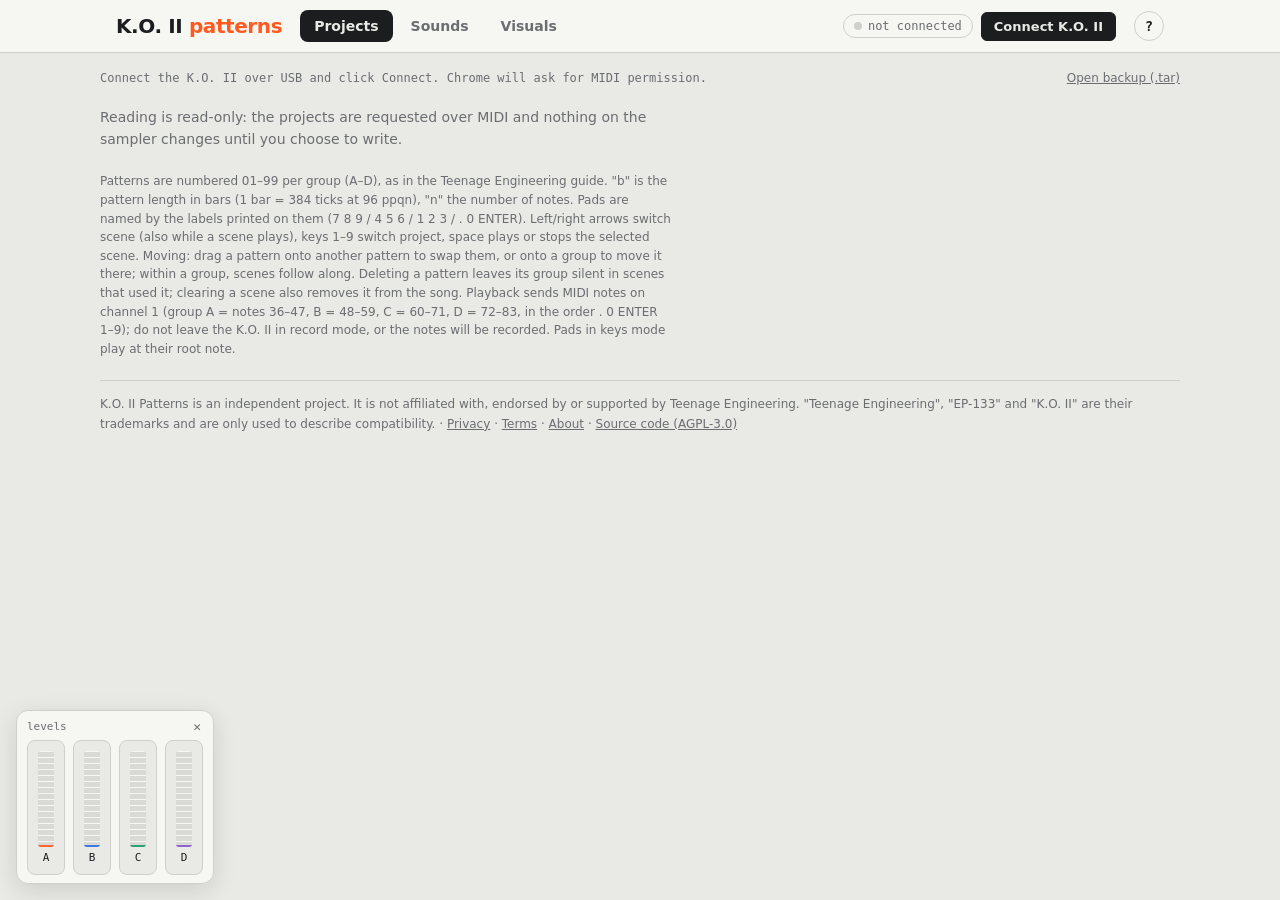
==== commit dc3f87c6: "Visuals: Ghost on the GPU (WebGL2 smoke feedback with curl-noise flow, swirl, glow, grain) plus fine" ====
--- a/web/index.html
+++ b/web/index.html
@@ -85,8 +85,14 @@
 .pat[draggable="true"]{cursor:grab}
 .pat.drop,.grow.drop{outline:2px dashed var(--orange);outline-offset:2px}
 .edit{display:flex;flex-wrap:wrap;gap:8px;align-items:center;font-family:var(--mono);font-size:12px;min-height:58px;align-content:center}
-.edhint{flex:1 1 300px}
+.qhelp{width:22px;height:22px;border-radius:50%;border:1px solid var(--line);background:var(--bg);color:var(--muted);font:600 12px var(--mono);cursor:pointer;display:inline-grid;place-items:center;padding:0;margin-left:auto}
+.qhelp:hover{color:var(--ink);border-color:var(--ink)}
+@media (max-width:1200px){.roll .edit{min-height:94px}}
+@media (max-width:760px){.roll .edit{min-height:150px}}
+.edit .qz{display:inline-flex;gap:8px;align-items:center;flex-wrap:wrap;padding-left:8px;border-left:1px solid var(--line)}
 /* Sounds: the search bar floats under the top bar while you scroll */
+.t-del{margin-left:auto;background:none;border:0;padding:3px;line-height:0;color:var(--muted);cursor:pointer;border-radius:4px}
+.t-del:hover{color:var(--orange);background:rgba(255,90,31,.1)}
 .snd-search{position:sticky;top:calc(var(--abh,56px) + 6px);z-index:30;background:var(--panel);margin:0 -18px;padding:8px 18px;min-height:0;border-bottom:1px solid transparent;transition:box-shadow .2s,border-color .2s}
 .snd-search.stuck{border-bottom-color:var(--line);box-shadow:0 6px 12px -8px rgba(0,0,0,.25)}
 .songclock{width:22ch;text-align:left;white-space:nowrap;flex:none;font-variant-numeric:tabular-nums;background:none;border:0;padding:0;font:13px var(--mono);color:var(--muted);cursor:pointer;display:inline-block;overflow:hidden;vertical-align:bottom;perspective:200px}
@@ -105,6 +111,9 @@
 .pending ul{margin:0;padding-left:18px;font-family:var(--mono);font-size:12px;line-height:1.6}
 .pending .row{display:flex;flex-wrap:wrap;gap:8px;align-items:center}
 .btn.small{padding:6px 12px;font-size:13px}
+.btn.danger{background:var(--orange);border-color:var(--orange);color:#fff}
+#modal p.warn{color:var(--orange)}
+#modal label.chk{display:flex;gap:8px;align-items:center;margin:8px 0}
 .song{display:flex;flex-wrap:wrap;gap:6px;align-items:center}
 .pos{font-family:var(--mono);font-size:12px;border:1px solid var(--line);border-radius:5px;padding:5px 8px;background:var(--bg);display:flex;gap:6px;align-items:baseline}
 .pos .k{color:var(--muted);font-size:10px}
@@ -322,6 +331,7 @@
 .viz-styles button[aria-checked="true"]{background:var(--ink);color:var(--bg);border-color:var(--ink)}
 .viz-stage{position:relative;aspect-ratio:16/9;width:100%;border-radius:14px;overflow:hidden;background:#09090b}
 .viz-stage canvas{position:absolute;inset:0;width:100%;height:100%;display:block}
+.viz-stage canvas[hidden]{display:none}
 .viz-stage:fullscreen{border-radius:0;aspect-ratio:auto}
 .viz-idle{position:absolute;inset:0;display:grid;place-items:center;color:#8d8f94;font:500 15px var(--mono);letter-spacing:.04em;pointer-events:none;transition:opacity .4s}
 .viz-idle.off{opacity:0}
@@ -436,14 +446,14 @@
   <section class="viz" id="visuals" hidden>
     <div class="viz-bar">
       <div class="viz-styles" role="radiogroup" aria-label="Animation style">
-        <button data-viz="vector" role="radio">Vector</button><button data-viz="bloom" role="radio">Bloom</button><button data-viz="burst" role="radio">Burst</button><button data-viz="bars" role="radio">Bars</button>
+        <button data-viz="vector" role="radio">Vector</button><button data-viz="ghost" role="radio">Ghost</button><button data-viz="bloom" role="radio">Bloom</button><button data-viz="burst" role="radio">Burst</button><button data-viz="bars" role="radio">Bars</button>
       </div>
       <div class="viz-styles" id="vizLines" role="radiogroup" aria-label="Lines"><button data-vizlines="group" role="radio" title="One line per group A–D">per group</button><button data-vizlines="pad" role="radio" title="One line for every pad that plays">per pad</button></div>
       <span class="stat" id="vizInfo">Press play on the K.O. II</span>
       <button class="play" id="vizPrefsBtn" aria-expanded="false" aria-controls="vizPrefs" title="Colours, randomness and more">⚙ settings</button><button class="play" id="vizFull" title="Full screen (Esc to leave)">⤢ full screen</button>
     </div>
-    <div class="viz-stage" id="vizStage"><canvas id="vizCanvas"></canvas><div class="viz-idle" id="vizIdle">Press ▶ on the K.O. II</div><button class="viz-gear" id="vizGear" title="Settings" aria-label="Settings">⚙</button><div class="viz-prefs" id="vizPrefs" hidden></div></div>
-    <p class="stat">Reacts to the notes and the clock the K.O. II sends over USB (and to the tool's own playback). Each group has its colour; louder notes make bigger moves, every beat and bar gives a pulse. Per group or per pad: one shape (line, bloom, burst or bar) for each group, or for each pad that plays. Vector: curves drawn like in a vector program with its knots and handles; the notes push the knots around. Drag a knot to move it, or a handle end to turn and stretch it; they stay where you leave them (settings → reset knots puts them back).</p>
+    <div class="viz-stage" id="vizStage"><canvas id="vizGL" hidden></canvas><canvas id="vizCanvas"></canvas><div class="viz-idle" id="vizIdle">Press ▶ on the K.O. II</div><button class="viz-gear" id="vizGear" title="Settings" aria-label="Settings">⚙</button><div class="viz-prefs" id="vizPrefs" hidden></div></div>
+    <p class="stat">Reacts to the notes and the clock the K.O. II sends over USB (and to the tool's own playback). Each group has its colour; louder notes make bigger moves, every beat and bar gives a pulse. Per group or per pad: one shape (line, bloom, burst or bar) for each group, or for each pad that plays. Ghost: black and white, blurred long-exposure shapes, swirling rings and falling light streaks. Vector: curves drawn like in a vector program with its knots and handles; the notes push the knots around. Drag a knot to move it, or a handle end to turn and stretch it; they stay where you leave them (settings → reset knots puts them back).</p>
   </section>
   <p class="foot">Patterns are numbered 01–99 per group (A–D), as in the Teenage Engineering guide. "b" is the pattern length in bars (1 bar = 384 ticks at 96 ppqn), "n" the number of notes. Pads are named by the labels printed on them (7 8 9 / 4 5 6 / 1 2 3 / . 0 ENTER). Left/right arrows switch scene (also while a scene plays), keys 1–9 switch project, space plays or stops the selected scene. Moving: drag a pattern onto another pattern to swap them, or onto a group to move it there; within a group, scenes follow along. Deleting a pattern leaves its group silent in scenes that used it; clearing a scene also removes it from the song. Playback sends MIDI notes on channel 1 (group A = notes 36–47, B = 48–59, C = 60–71, D = 72–83, in the order . 0 ENTER 1–9); do not leave the K.O. II in record mode, or the notes will be recorded. Pads in keys mode play at their root note.</p>
   <footer class="legal">K.O. II Patterns is an independent project. It is not affiliated with, endorsed by or supported by Teenage Engineering. "Teenage Engineering", "EP-133" and "K.O. II" are their trademarks and are only used to describe compatibility. · <a href="privacy">Privacy</a> · <a href="terms">Terms</a> · <a href="about">About</a> · <a href="https://github.com/FrankvandenBerg/franktoolate-ko2-patterns" target="_blank" rel="noopener">Source code (AGPL-3.0)</a></footer>
@@ -835,11 +845,14 @@
     const n = x.ev[noteSel];
     h += `<div class="edit">
       <label>Length (bars) <input id="edBars" type="number" min="1" max="99" value="${bars}" style="width:4.5em"></label>
+      <span class="qz"><label>Quantize <select id="qzGrid">${QZ_GRIDS.map(([t, l]) => `<option value="${t}"${t === qz.grid ? ' selected' : ''}>${l}</option>`).join('')}</select></label>
+        <label title="100% puts notes exactly on the grid; less moves them part of the way, keeping some feel">strength <select id="qzStr">${[100, 75, 50, 25].map(v => `<option value="${v}"${v === qz.str ? ' selected' : ''}>${v}%</option>`).join('')}</select></label>
+        <button class="play" id="qzGo" title="Snap the notes to the grid (the selected note, or all notes when none is selected). Undo with the change list.">⊞ quantize ${n ? 'note' : 'all'}</button></span>
       ${n ? `<span>Selected note: pad ${KO2Lib.PAD_LABELS[n[0]]}, step ${Math.floor(n[1] / 24) + 1}</span>
         <label>Pitch <select id="edPitch">${Array.from({ length: 97 }, (_, i) => i + 12).map(m => `<option value="${m}"${m === n[4] ? ' selected' : ''}>${noteName(m)}${m === 60 ? ' (root)' : ''}</option>`).join('')}</select></label>
         <label>Velocity <input id="edVel" type="number" min="1" max="127" value="${n[3]}" style="width:4.5em"></label>
         <label>Length (steps) <input id="edLen" type="number" min="1" max="${bars * 16}" value="${Math.max(1, Math.round(n[2] / 24))}" style="width:4.5em"></label>
-        <button class="play del" id="edDel">✕ delete note</button>` : `<span class="stat edhint">Click to add a note · drag to move · drag the right edge for length · Alt = off the grid · <button class="linkbtn" data-help="edit notes">more…</button></span>`}
+        <button class="play del" id="edDel">✕ delete note</button>` : ``}<button class="qhelp" data-help="edit notes" title="Click to add a note · drag to move · drag the right edge for length · Alt = off the grid. Click for the full how-to." aria-label="How to edit notes">?</button>
     </div>`;
   } else if (!x.notes) { el.innerHTML = h + `<p class="none">This pattern has no notes yet. Click "edit notes" to add some.</p>`; return; }
   h += `<div class="rollscroll"><div class="rollgrid${editing ? ' editing' : ''}" data-len="${len}" style="--gc:${GC[x.g]}"><div class="playhead" hidden></div><div class="lab" style="height:18px"></div><div class="ruler">`;
@@ -895,6 +908,28 @@
   return h + `</div>`;
 }
 // Apply edited notes to the pattern and stage the change (one entry per pattern while editing).
+// Quantize: snap note starts to a grid (ticks at 384 per bar), fully or part of the way.
+const QZ_GRIDS = [[96, '1/4'], [48, '1/8'], [32, '1/8 T'], [24, '1/16'], [16, '1/16 T'], [12, '1/32']];
+const qz = { grid: 24, str: 100 };
+try { Object.assign(qz, JSON.parse(localStorage.getItem('ko2-qz') || '{}')); } catch {}
+function quantizeNotes(){
+  const x = editPattern(); if (!x) return;
+  const len = Math.max(1, x.bars) * TPB, only = x.ev[noteSel] ? noteSel : -1;
+  let moved = 0;
+  const ev2 = x.ev.map((e, i) => {
+    if (only >= 0 && i !== only) return [...e];
+    const target = Math.round(e[1] / qz.grid) * qz.grid;
+    let t = Math.round(e[1] + (target - e[1]) * qz.str / 100);
+    if (t >= len) t = 0;                     // a note snapped past the end wraps to the start of the pattern
+    if (t !== e[1]) moved++;
+    const n = [...e]; n[1] = t; return n;
+  });
+  if (!moved) { status(`Already on the ${QZ_GRIDS.find(g => g[0] === qz.grid)[1]} grid.`); return; }
+  const idx = only >= 0 ? sortedIndexAfterBuild(ev2, only) : -1;
+  commitNotes(x, ev2);
+  noteSel = idx; drawRolls();
+  status(`Quantized ${moved} note${moved === 1 ? '' : 's'} to ${QZ_GRIDS.find(g => g[0] === qz.grid)[1]} at ${qz.str}%.`);
+}
 function commitNotes(x, ev, bars){
   const p = DATA[cur];
   try {
@@ -1071,8 +1106,9 @@
     status(`Backing up project ${p.p}…`);
     await dev.fsInit();
     const now = await dev.get(p.node, (g, t) => progress(g / t * 0.3));
-    await storeBackup(p, now, 'before write');
-    if (!sameBytes(now, p.orig)) throw new Error(`Project ${p.p} has changed on the K.O. II since it was read. Nothing was written; a backup of its current state was stored. Connect again to load the current project.`);
+    // the backup uploads while the project is written (it is in memory already)
+    const bk = storeBackup(p, now, 'before write');
+    if (!sameBytes(now, p.orig)) { await bk; throw new Error(`Project ${p.p} has changed on the K.O. II since it was read. Nothing was written; a backup of its current state was stored. Connect again to load the current project.`); }
     let active = null;
     try { active = (await dev.metadata(projDirNode)).active ?? null; } catch {}
     status(`Writing project ${p.p}…`);
@@ -1096,7 +1132,9 @@
     status('Verifying…');
     const back = await dev.get(p.node, (g, t) => progress(0.8 + g / t * 0.2));
     progress(null);
+    await bk;
     if (!sameBytes(back, p.tar)) throw new Error('Verification failed: what the K.O. II returns differs from what was written. Restore the stored backup if needed (backups button).');
+    toolMade.set(p.p, back);
     // the K.O. II plays the active project from memory: tell it to load the new version
     // ask the device to reload the active project; it may take its time to answer, so don't wait for it
     if (active === p.node) dev.setMetadata(projDirNode, { active: p.node }, { quiet: true, timeout: 5000 }).catch(() => {});
@@ -1219,7 +1257,12 @@
   }
 }
 // ---- Backups: stored on the server per user, device and project ----
+// What the tool itself last left on the K.O. II, per project. A backup of exactly that state is not needed:
+// the backup from before the tool's own change already covers it. So a series of edits (auto-write)
+// gives one backup, and a new one is made only when the project changed on the device itself.
+const toolMade = new Map();
 async function storeBackup(p, bytes, note){
+  if (toolMade.has(p.p) && sameBytes(bytes, toolMade.get(p.p))) return 'skipped';
   try {
     await api(`api/backups?device=${encodeURIComponent(deviceSerial || 'unknown')}&project=${encodeURIComponent(p.p)}&note=${encodeURIComponent(note)}`,
       { method: 'POST', body: bytes, headers: { 'Content-Type': 'application/octet-stream' } });
@@ -1281,6 +1324,7 @@
     }
     await dev.fsInit();
     const tar = await dev.get(p.node);
+    toolMade.set(p.p, tar);
     DATA[i] = makeProject(p.p, tar, p.node);
     const padLabel = k => `${k[0].toUpperCase()} pad ${KO2Lib.PAD_LABELS[+k.slice(1) - 1]}`;
     status(`${auto ? 'New melody found: ' : ''}gave ${plan.assign.map(a => padLabel(a.k) + ' channel ' + a.ch).join(', ')} in project ${p.p}, so the tool plays its pitches.`);
@@ -1295,8 +1339,8 @@
     const rows = backups.map(b => `<tr><td class="mono">${b.created_at.slice(0, 16)} UTC</td><td>${b.note || ''}</td><td class="mono">${Math.round(b.size / 1024)} KB</td>
       <td><a class="play" href="${KO_BASE}/api/backups/${b.id}" download>download</a> <button class="play" data-restore="${b.id}" data-when="${b.created_at.slice(0, 16)}">restore…</button></td></tr>`).join('');
     modal(`Backups of project ${p.p}`, backups.length
-      ? `<p class="stat">The tool stores the project here before every write. The newest 25 per project are kept.</p><div class="tbl"><table><thead><tr><th>When</th><th>Note</th><th>Size</th><th></th></tr></thead><tbody>${rows}</tbody></table></div>`
-      : '<p class="none">No backups yet. One is stored automatically before every write to the K.O. II.</p>');
+      ? `<p class="stat">The tool stores the project here before it first changes it, and again whenever the project was changed on the K.O. II itself in between. A series of edits (auto-write) gives one backup. The newest 25 per project are kept.</p><div class="tbl"><table><thead><tr><th>When</th><th>Note</th><th>Size</th><th></th></tr></thead><tbody>${rows}</tbody></table></div>`
+      : '<p class="none">No backups yet. One is stored automatically before the tool first changes this project.</p>');
   } catch (e) { modal('Backups', `<p class="err">${e.message === 'offline' ? 'Backups are kept on the server; this local copy of the tool has no server.' : 'Could not load the backups: ' + e.message}</p>`); }
 }
 async function restoreBackup(id, when){
@@ -1345,7 +1389,7 @@
   if (!sounds.length) { card.innerHTML = h + `<p class="none">Connect the K.O. II to read its sound library.</p>`; return; }
   h += `<div class="edit snd-search"><label>Search <span class="qwrap"><input id="sndQ" type="text" value="${esc(soundsQuery)}" placeholder="name or slot" style="width:14em"><button type="button" id="sndQClear" title="Clear the search" aria-label="Clear the search" ${soundsQuery ? '' : 'hidden'}>✕</button></span></label>
     <label>Show <select id="sndF">${['all', 'used', 'unused', ...kinds].map(k => `<option value="${k}"${k === soundsFilter ? ' selected' : ''}>${k}</option>`).join('')}</select></label>
-    <span class="stat">${list.length} shown · click a tile to hear it on the K.O. II</span></div>`;
+    <span class="stat">${list.length} shown · click a tile to hear it on the K.O. II</span>${lastDeleted && dev ? `<button class="play" data-sundo title="Put the deleted sound back in slot ${fmtSlot(lastDeleted.x.slot)}">↶ restore ${fmtSlot(lastDeleted.x.slot)} "${esc(lastDeleted.x.name || '')}"</button>` : ''}</div>`;
   const groups = [];
   for (const x of list) { const k = soundKind(x.slot); let g = groups.find(z => z.kind === k); if (!g) groups.push(g = { kind: k, items: [] }); g.items.push(x); }
   if (dev && !q && soundsFilter === 'all') for (const k of Object.keys(KIND_RANGE)) if (!groups.some(g => g.kind === k)) groups.push({ kind: k, items: [] });
@@ -1359,7 +1403,7 @@
         : `<span>${x.name ? esc(x.name) : '<span class="none">(no name)</span>'}</span>${dev ? `<button class="snd-edit" data-sedit="${x.node}" title="Rename this sound on the K.O. II" aria-label="Rename sound ${x.slot}">✎</button>` : ''}`}</div>
       <div class="t-meta">${x.seconds.toFixed(2)} s · ${x.channels === 2 ? 'stereo' : 'mono'}${x.mode ? ' · ' + x.mode : ''}</div>
       <div class="t-use" title="${used.join(', ')}">${used.length ? '● ' + used.slice(0, 2).join(', ') + (used.length > 2 ? ' +' + (used.length - 2) : '') : ''}</div>
-      <div class="t-acts">${dev ? `<button class="t-share" data-move="${x.slot}" title="Move this sound to another group on the K.O. II (you can also drag the tile)">⇄ move</button>` : ''}${canShare(x) && dev ? `<button class="t-share" data-share="${x.node}" title="Share this sound with everyone who uses the tool">↗ share</button>` : ''}</div>
+      <div class="t-acts">${dev ? `<button class="t-share" data-move="${x.slot}" title="Move this sound to another group on the K.O. II (you can also drag the tile)">⇄ move</button>` : ''}${canShare(x) && dev ? `<button class="t-share" data-share="${x.node}" title="Share this sound with everyone who uses the tool">↗ share</button>` : ''}${dev ? `<button class="t-del" data-sdel="${x.slot}" title="Delete this sound from the K.O. II" aria-label="Delete sound ${x.slot}"><svg viewBox="0 0 24 24" width="14" height="14" aria-hidden="true" fill="none" stroke="currentColor" stroke-width="2" stroke-linecap="round" stroke-linejoin="round"><path d="M3 6h18"/><path d="M8 6V4h8v2"/><path d="M19 6l-1 14H6L5 6"/><path d="M10 11v6M14 11v6"/></svg></button>` : ''}</div>
     </div>`;
   };
   h += groups.map(g => {
@@ -1438,6 +1482,7 @@
     for (const i of touched) {
       const p = DATA[i]; await dev.fsInit();
       const tar = await dev.get(p.node);
+      toolMade.set(p.p, tar);
       DATA[i] = { ...makeProject(p.p, tar, p.node), changes: p.changes.length ? p.changes : [] };
       if (p.node === deviceActiveNode) dev.setMetadata(projDirNode, { active: p.node }, { quiet: true, timeout: 5000 }).catch(() => {});
     }
@@ -1448,10 +1493,73 @@
   } catch (e) { status(`Could not move ${lbl}: ${e.message || e}. The original in slot ${fmtSlot(from)} is kept.`, true); }
   renderSounds();
 }
+// Delete a sound from the K.O. II. The tool keeps the sound in memory first, so it can be put back
+// (↶ restore) during this visit, and by default also saves a copy to your computer.
+let lastDeleted = null;
+function askDelete(slot){
+  const x = sounds.find(s => s.slot === slot); if (!x) return;
+  const used = soundUsage()[slot] || [];
+  modal(`Delete sound ${fmtSlot(slot)}?`, `<p><b>${fmtSlot(slot)} "${esc(x.name || '')}"</b> (${soundKind(slot)}, ${x.seconds ? x.seconds.toFixed(1) + ' s' : ''}) is removed from the K.O. II.</p>
+    ${used.length ? `<p class="warn">It is used by ${used.length} pad${used.length === 1 ? '' : 's'}: ${used.join(', ')}. Those pads will be silent until you give them another sound.</p>` : '<p>No pad in your projects uses it.</p>'}
+    <label class="chk"><input type="checkbox" id="delCopy" checked> Save a copy to my computer first (.pcm sound + .json settings)</label>
+    <p class="stat">Until you leave the page you can also put it back with ↶ restore.</p>
+    <div class="row"><button class="btn small danger" id="doDelete" data-slot="${slot}">Delete</button><button class="btn small sec" data-modal-close>Cancel</button></div>`);
+}
+async function deleteSound(slot, saveCopy){
+  const x = sounds.find(s => s.slot === slot); closeModal();
+  if (!x || !dev || follow.running || busyNow()) return;
+  const lbl = `${fmtSlot(slot)} "${x.name || ''}"`;
+  writing = true; updBusy();
+  try {
+    status(`Deleting ${lbl}: keeping a copy…`);
+    await dev.fsInit();
+    const meta = await dev.metadata(slot), pcm = await dev.get(slot);
+    if (!pcm || !pcm.length) throw new Error('could not read the sound first, so nothing was deleted');
+    lastDeleted = { x: { ...x }, meta, pcm };
+    if (saveCopy) {
+      const base = `KO2-sound-${fmtSlot(slot)}${x.name ? '-' + x.name.replace(/[^\w.-]+/g, '_') : ''}`;
+      saveFile(pcm, base + '.pcm');
+      saveFile(new TextEncoder().encode(JSON.stringify({ slot, name: x.name, meta }, null, 2)), base + '.json');
+    }
+    status(`Deleting ${lbl}…`);
+    await dev.deleteFile(slot);
+    await dev.fsInit();
+    const left = await dev.ls(sndDirNode);
+    if (left.some(e => e.node === slot)) throw new Error('the K.O. II still lists it');
+    sounds = sounds.filter(s => s.slot !== slot);
+    try { await api('api/sounds?device=' + encodeURIComponent(deviceSerial), { method: 'POST', body: JSON.stringify({ sounds }) }); } catch {}
+    status(`Deleted ${lbl}. Click ↶ restore to put it back.`);
+  } catch (e) { status(`Could not delete ${lbl}: ${e.message || e}`, true); }
+  writing = false; updBusy();
+  renderSounds();
+}
+async function restoreDeleted(){
+  const d = lastDeleted; if (!d || !dev || follow.running || busyNow()) return;
+  const slot = d.x.slot, lbl = `${fmtSlot(slot)} "${d.x.name || ''}"`;
+  if (sounds.some(s => s.slot === slot)) { status(`Slot ${fmtSlot(slot)} is in use again, so ${lbl} can't go back there.`, true); return; }
+  writing = true; updBusy();
+  try {
+    status(`Putting ${lbl} back…`);
+    await dev.fsInit();
+    await dev.put(d.pcm, fmtSlot(slot) + '.pcm', sndDirNode, slot);
+    await setSoundMeta(slot, d.meta);
+    await dev.fsInit();
+    if (!sameBytes(await dev.get(slot), d.pcm)) throw new Error('the sound on the K.O. II is not the same');
+    sounds.push(d.x); sounds.sort((a, b) => a.slot - b.slot);
+    try { await api('api/sounds?device=' + encodeURIComponent(deviceSerial), { method: 'POST', body: JSON.stringify({ sounds }) }); } catch {}
+    lastDeleted = null;
+    status(`${lbl} is back in slot ${fmtSlot(slot)}; pads that used it play it again.`);
+  } catch (e) { status(`Could not put ${lbl} back: ${e.message || e}`, true); }
+  writing = false; updBusy();
+  renderSounds();
+}
 document.addEventListener('click', ev => {
   const t = ev.target; if (!t.closest) return; let b;
   if ((b = t.closest('#sndQClear'))) { ev.preventDefault(); soundsQuery = ''; renderSounds(); const q = $('#sndQ'); if (q) q.focus(); }
   else if ((b = t.closest('[data-move]'))) askMove(+b.dataset.move);
+  else if ((b = t.closest('[data-sdel]'))) askDelete(+b.dataset.sdel);
+  else if ((b = t.closest('#doDelete'))) deleteSound(+b.dataset.slot, !!($('#delCopy') || {}).checked);
+  else if (t.closest('[data-sundo]')) restoreDeleted();
   else if ((b = t.closest('#doMove'))) moveSound(+b.dataset.from, +$('#mvSlot').value);
 });
 document.addEventListener('change', ev => {
@@ -1596,7 +1704,8 @@
   if (inp && editingSound === +inp.dataset.sname) renameSound(+inp.dataset.sname, inp.value);
 });
 async function toggleSound(node){
-  if (!dev || busyNow()) return;
+  if (!dev) { status('Connect the K.O. II first to hear its sounds.', true); return; }
+  if (busyNow()) { status('The tool is reading or writing the K.O. II; try again when that is done.', true); return; }
   try {
     if (playingSound != null) await dev.stopSound(playingSound);
     if (playingSound === node) { playingSound = null; }
@@ -1718,12 +1827,12 @@
 viz.style = 'vector'; viz.lines = 'group'; try { viz.style = localStorage.getItem('ko2-viz') || 'vector'; viz.lines = localStorage.getItem('ko2-vizlines') || 'group'; } catch {}
 const VIZ_G = ['A', 'B', 'C', 'D'];
 // Settings for the visuals (stored in this browser). Colours empty = the app's group colours.
-const VIZ_DEFAULTS = { col: { A: '', B: '', C: '', D: '' }, bg: '#09090b', accent: '#ffffff', size: 1, sizeRand: 0, posRand: 0.3, energy: 1, decay: 1, trails: 0, pulse: 1, line: 2.2, knots: 5, glow: 0, drift: 1, hue: 0, mirror: 'off', auto: 0, handles: true, knotMarks: true, labels: true, steps: true };
+const VIZ_DEFAULTS = { col: { A: '', B: '', C: '', D: '' }, bg: '#09090b', accent: '#ffffff', size: 1, sizeRand: 0, posRand: 0.3, energy: 1, decay: 1, trails: 0, pulse: 1, line: 2.2, knots: 5, glow: 0, tint: 0, drift: 1, hue: 0, mirror: 'off', auto: 0, handles: true, knotMarks: true, labels: true, steps: true };
 const VIZ_SLIDERS = [
   ['size', 'Size', 0.3, 2.5, 0.05], ['sizeRand', 'Size random', 0, 1, 0.01], ['posRand', 'Place random', 0, 1, 0.01],
   ['energy', 'Energy', 0.2, 2.5, 0.05], ['decay', 'Fade speed', 0.3, 3, 0.05], ['trails', 'Trails', 0, 0.95, 0.01],
   ['pulse', 'Beat pulse', 0, 2, 0.05], ['line', 'Line width', 0.5, 8, 0.1], ['knots', 'Knots', 3, 12, 1],
-  ['glow', 'Glow', 0, 1, 0.01], ['drift', 'Drift speed', 0, 4, 0.05], ['hue', 'Colour cycle', 0, 1, 0.01]];
+  ['glow', 'Glow', 0, 1, 0.01], ['tint', 'Ghost tint', 0, 1, 0.01], ['drift', 'Drift speed', 0, 4, 0.05], ['hue', 'Colour cycle', 0, 1, 0.01]];
 let vizPrefs = JSON.parse(JSON.stringify(VIZ_DEFAULTS));
 try { const sp = JSON.parse(localStorage.getItem('ko2-vizprefs') || 'null'); if (sp) vizPrefs = { ...vizPrefs, ...sp, col: { ...vizPrefs.col, ...(sp.col || {}) } }; } catch {}
 function vizSavePrefs(){ try { localStorage.setItem('ko2-vizprefs', JSON.stringify(vizPrefs)); } catch {} }
@@ -1818,6 +1927,8 @@
   const py = pitch == null ? 0.5 : 1 - Math.max(0, Math.min(1, (pitch - 36) / 60));
   if (viz.style === 'vector') {
     vizVectorHit(slot, v, pitch);
+  } else if (viz.style === 'ghost') {
+    vizGhostHit(slot, v, pitch);
   } else if (viz.style === 'bloom') {
     const pr = vizPrefs.posRand, x = W * (0.06 + 0.88 * pos) + (Math.random() - .5) * W * 0.14 * pr, y = H * (0.2 + py * 0.6) + (Math.random() - .5) * H * 0.3 * pr;
     const sc = (viz.lines === 'pad' ? 0.75 : 1) * vizPrefs.size * vizRnd(vizPrefs.sizeRand);
@@ -1839,8 +1950,9 @@
 function vizBeat(bar){
   if (view !== 'visuals') return;
   viz.flash = Math.max(viz.flash, (bar ? 1 : 0.45) * vizPrefs.pulse);
+  if (bar && viz.style === 'ghost' && viz.padPaths) { const sl = vizPaths()[0]; if (sl) vizGhostHit({ ...sl, ty: Math.random() }, 0.6 * vizPrefs.pulse, null); }
   if (bar && vizPrefs.auto > 0 && ++viz.bars % vizPrefs.auto === 0) {
-    const order = ['vector', 'bloom', 'burst', 'bars'];
+    const order = ['vector', 'ghost', 'bloom', 'burst', 'bars'];
     viz.style = order[(order.indexOf(viz.style) + 1) % order.length]; viz.items = [];
     document.querySelectorAll('[data-viz]').forEach(x => x.setAttribute('aria-checked', x.dataset.viz === viz.style));
   }
@@ -1989,6 +2101,302 @@
     if (vizPrefs.labels && path.pad != null && viz.lines === 'pad') { ctx.fillStyle = vizRgba(col, 0.8 * dim); ctx.font = '11px "IBM Plex Mono", monospace'; ctx.fillText(path.g + ' ' + (KO2Lib.PAD_LABELS[path.pad] ?? path.pad), 8, pts[0].y - 8); }
   });
 }
+// ---------- Ghost: monochrome, blurred, long-exposure shapes (figures, swirling rings, falling streaks) ----------
+// Drawn at half resolution into two buffers that feed back into each other (slightly turned and zoomed),
+// so everything smears, swirls and slowly dissolves; then blurred, glowed and grained onto the screen.
+function vizGhostCol(g, pad, a){
+  const base = vizShade(viz.col[g] || '#ffffff', pad), t = vizPrefs.tint;
+  const n = parseInt(base.replace('#', ''), 16), mix = c => Math.round(255 + (c - 255) * t);
+  return `rgba(${mix(n >> 16 & 255)},${mix(n >> 8 & 255)},${mix(n & 255)},${a})`;
+}
+function vizGhostHit(slot, v, pitch){
+  const L = viz.gItems || (viz.gItems = []), pr = vizPrefs.posRand, sz = vizPrefs.size * vizRnd(vizPrefs.sizeRand), en = vizPrefs.energy;
+  const idx = vizPaths().slice().sort((a, b) => a.ty - b.ty).indexOf(slot), kind = (idx < 0 ? 0 : idx) % 3;
+  const x = 0.1 + 0.8 * slot.ty + (Math.random() - .5) * 0.12 * pr, py = pitch == null ? 0.5 : 1 - Math.max(0, Math.min(1, (pitch - 36) / 60));
+  const base = { g: slot.g, pad: slot.pad, life: 1 };
+  if (kind === 0) L.push({ ...base, k: 'ring', r: (0.06 + slot.ty * 0.3) * (0.8 + 0.4 * Math.random()), vr: 0.08 * en * v, rot: Math.random() * Math.PI * 2, vrot: (1.5 + v * 3) * en * (Math.random() < .5 ? -1 : 1), arc: 1.2 + Math.random() * 3, w: (6 + v * 22) * sz, decay: 0.45 });
+  else if (kind === 1) L.push({ ...base, k: 'blob', x, y: 0.25 + py * 0.5 + (Math.random() - .5) * 0.2 * pr, vx: (Math.random() - .5) * 0.06 * en, vy: -(0.02 + Math.random() * 0.05) * en, r: (0.04 + v * 0.07) * sz, decay: 0.35 });
+  else L.push({ ...base, k: 'streak', x, y: 0, len: 0, vlen: (0.6 + v * 1.4) * en, w: (2 + v * 6) * sz, decay: 0.5 });
+  if (v > 0.85) L.push({ ...base, k: 'streak', x: x + (Math.random() - .5) * 0.05, y: 0, len: 0, vlen: (0.8 + v) * en, w: (1.5 + v * 3) * sz, decay: 0.6 });
+  if (L.length > 300) L.splice(0, L.length - 300);
+  // fine dust: small specks that spray out from where the shape appears and get carried by the swirl
+  const D = viz.dust || (viz.dust = []), nd = Math.round((14 + v * 40) * Math.min(2, vizPrefs.size));
+  const ox = kind === 0 ? 0.5 + Math.cos(Math.random() * 6.28) * 0.3 : x, oy = kind === 0 ? 0.5 + (Math.random() - .5) * 0.5 : kind === 1 ? 0.25 + py * 0.5 : Math.random() * 0.6;
+  for (let i = 0; i < nd; i++) {
+    const a = Math.random() * Math.PI * 2, sp = (0.02 + Math.random() * 0.12) * en * (0.5 + v);
+    D.push({ x: ox + (Math.random() - .5) * 0.04, y: oy + (Math.random() - .5) * 0.04, vx: Math.cos(a) * sp, vy: Math.sin(a) * sp - (kind === 2 ? -0.05 : 0.02), r: 0.4 + Math.random() * 1.3, life: 1, decay: 0.25 + Math.random() * 0.5, tw: Math.random() * 6.28 });
+  }
+  if (D.length > 1500) D.splice(0, D.length - 1500);
+}
+// Draw the dust on top of the GPU picture: tiny twinkling specks, swirling around the middle and slowly rising.
+function vizDustDraw(ctx, dt, W, H, active){
+  const D = viz.dust || (viz.dust = []);
+  // a little dust is always floating around
+  if (D.length < 120 && Math.random() < dt * 30) D.push({ x: Math.random(), y: Math.random(), vx: 0, vy: -0.004, r: 0.3 + Math.random() * 0.8, life: 1, decay: 0.12 + Math.random() * 0.15, tw: Math.random() * 6.28 });
+  const keep = [], sw = 0.35 * vizPrefs.drift, asp = W / H;
+  ctx.globalCompositeOperation = 'lighter';
+  for (const d of D) {
+    d.life -= dt * d.decay * vizPrefs.decay; if (d.life <= 0 || d.x < -0.1 || d.x > 1.1 || d.y < -0.1 || d.y > 1.1) continue; keep.push(d);
+    // swirl around the middle like the smoke underneath, plus drag
+    const px = (d.x - 0.5) * asp, py = d.y - 0.5, r = Math.hypot(px, py), w = sw * (0.4 + 1.2 * Math.exp(-r * 3));
+    d.vx += -py * w * dt * 0.6 / asp; d.vy += px * w * dt * 0.6;
+    const drag = Math.pow(0.35, dt); d.vx *= drag; d.vy *= drag; d.vy -= 0.006 * dt;
+    d.x += d.vx * dt; d.y += d.vy * dt; d.tw += dt * 9;
+    const a = d.life * (0.55 + 0.45 * Math.sin(d.tw)) * (active ? 1 : 0.6);
+    ctx.fillStyle = `rgba(255,255,255,${(a * 0.85).toFixed(3)})`;
+    ctx.beginPath(); ctx.arc(d.x * W, d.y * H, d.r, 0, Math.PI * 2); ctx.fill();
+  }
+  viz.dust = keep;
+  ctx.globalCompositeOperation = 'source-over';
+}
+function vizGhostBuf(name, w, h){
+  let c = viz[name]; if (!c) c = viz[name] = document.createElement('canvas');
+  if (c.width !== w || c.height !== h) { c.width = w; c.height = h; }
+  return c;
+}
+function vizGhostDraw(ctx, dt, W, H, active){
+  const gw = Math.max(2, Math.round(W * 0.5)), gh = Math.max(2, Math.round(H * 0.5));
+  const A = vizGhostBuf('gA', gw, gh), B = vizGhostBuf('gB', gw, gh), b = B.getContext('2d'), m = Math.min(gw, gh);
+  b.setTransform(1, 0, 0, 1, 0, 0); b.globalCompositeOperation = 'source-over'; b.globalAlpha = 1; b.filter = 'none';
+  b.fillStyle = '#000'; b.fillRect(0, 0, gw, gh);
+  // feedback: the last frame, a little turned, zoomed and blurred, fading out
+  const fade = Math.max(0.6, Math.min(0.985, 0.87 + vizPrefs.trails * 0.1 - (vizPrefs.decay - 1) * 0.05));
+  const drift = vizPrefs.drift * (1 + viz.flash * 0.6);
+  b.save(); b.translate(gw / 2, gh / 2); b.rotate(0.10 * dt * drift); const zs = 1 + 0.25 * dt * drift; b.scale(zs, zs); b.translate(-gw / 2, -gh / 2);
+  b.globalAlpha = fade; b.filter = `blur(${(0.5 + vizPrefs.glow * 1.5).toFixed(2)}px)`; b.drawImage(A, 0, 0); b.restore();
+  b.filter = 'none'; b.globalAlpha = 1; b.globalCompositeOperation = 'lighter';
+  // the small bright form in the middle, breathing with the beat
+  const cr = m * (0.025 + viz.flash * 0.02 * vizPrefs.pulse) * vizPrefs.size, cx = gw / 2 + Math.sin(viz.t * 0.9) * m * 0.01, cy = gh / 2 + Math.cos(viz.t * 0.7) * m * 0.01;
+  const cg = b.createRadialGradient(cx, cy, 0, cx, cy, cr * 3);
+  cg.addColorStop(0, `rgba(255,255,255,${active ? 0.3 : 0.15})`); cg.addColorStop(0.35, `rgba(255,255,255,${active ? 0.08 : 0.04})`); cg.addColorStop(1, 'rgba(255,255,255,0)');
+  b.fillStyle = cg; b.beginPath(); b.ellipse(cx, cy, cr * 3, cr * 4.2, 0, 0, Math.PI * 2); b.fill();
+  const keep = [];
+  for (const it of viz.gItems || []) {
+    it.life -= dt * it.decay * vizPrefs.decay; if (it.life <= 0) continue; keep.push(it);
+    const a = it.life;
+    if (it.k === 'ring') {
+      it.r += it.vr * dt; it.rot += it.vrot * dt * vizPrefs.drift;
+      b.strokeStyle = vizGhostCol(it.g, it.pad, 0.12 * a); b.lineWidth = it.w * (0.5 + a * 0.5) * 0.5; b.lineCap = 'round';
+      b.beginPath(); b.ellipse(gw / 2, gh / 2, it.r * m * 1.25, it.r * m, 0, it.rot, it.rot + it.arc); b.stroke();
+    } else if (it.k === 'blob') {
+      it.x += it.vx * dt; it.y += it.vy * dt; it.vx += Math.sin(viz.t * 2 + it.y * 9) * 0.02 * dt;
+      const x = it.x * gw, y = it.y * gh, r = it.r * m * (1.4 - a * 0.4);
+      b.save(); b.translate(x, y); b.scale(1, 2.4);
+      const gg = b.createRadialGradient(0, 0, 0, 0, 0, r); gg.addColorStop(0, vizGhostCol(it.g, it.pad, 0.11 * a)); gg.addColorStop(0.5, vizGhostCol(it.g, it.pad, 0.05 * a)); gg.addColorStop(1, vizGhostCol(it.g, it.pad, 0));
+      b.fillStyle = gg; b.beginPath(); b.arc(0, 0, r, 0, Math.PI * 2); b.fill(); b.restore();
+    } else {
+      it.len = Math.min(1.2, it.len + it.vlen * dt);
+      const x = it.x * gw, y1 = it.len * gh, sg = b.createLinearGradient(0, Math.max(0, y1 - gh * 0.6), 0, y1);
+      sg.addColorStop(0, vizGhostCol(it.g, it.pad, 0)); sg.addColorStop(1, vizGhostCol(it.g, it.pad, 0.22 * a));
+      b.fillStyle = sg; b.fillRect(x - it.w / 2, Math.max(0, y1 - gh * 0.6), it.w, Math.min(y1, gh * 0.6));
+    }
+  }
+  viz.gItems = keep;
+  viz.gA = B; viz.gB = A;                                   // swap: this frame feeds the next
+  // onto the screen: the buffer, a blurred glow pass over it, then film grain
+  ctx.globalCompositeOperation = 'source-over'; ctx.globalAlpha = 1; ctx.filter = 'none';
+  ctx.fillStyle = vizPrefs.bg; ctx.fillRect(0, 0, W, H);
+  ctx.imageSmoothingEnabled = true; ctx.drawImage(B, 0, 0, W, H);
+  ctx.globalCompositeOperation = 'lighter'; ctx.globalAlpha = 0.25 + vizPrefs.glow * 0.45;
+  ctx.filter = `blur(${Math.round(6 + vizPrefs.glow * 14)}px)`; ctx.drawImage(B, 0, 0, W, H);
+  ctx.filter = 'none'; ctx.globalAlpha = 1; ctx.globalCompositeOperation = 'source-over';
+  if (!viz.grain) {
+    const g = viz.grain = document.createElement('canvas'); g.width = g.height = 192;
+    const gx = g.getContext('2d'), id = gx.createImageData(192, 192);
+    for (let i = 0; i < id.data.length; i += 4) { const v = Math.random() * 255; id.data[i] = id.data[i + 1] = id.data[i + 2] = v; id.data[i + 3] = 255; }
+    gx.putImageData(id, 0, 0);
+  }
+  ctx.globalAlpha = 0.07; ctx.globalCompositeOperation = 'overlay';
+  ctx.fillStyle = ctx.createPattern(viz.grain, 'repeat'); ctx.save(); ctx.translate(Math.random() * 192, Math.random() * 192); ctx.fillRect(-192, -192, W + 192, H + 192); ctx.restore();
+  ctx.globalAlpha = 1; ctx.globalCompositeOperation = 'source-over';
+}
+
+// ---------- Ghost on the GPU (WebGL2): a smoke-like feedback simulation ----------
+// Every frame the previous picture is pulled through a swirling, noisy flow field (curl noise), slightly
+// blurred and faded, and the notes' shapes are breathed into it. The result is shown with a soft glow,
+// film grain and a vignette. Falls back to the 2D version when WebGL2 is not available.
+const VIZ_GL_MAX = 32;
+const VIZ_GL_VS = `#version 300 es
+in vec2 aPos; out vec2 vUv; void main(){ vUv = aPos * 0.5 + 0.5; gl_Position = vec4(aPos, 0.0, 1.0); }`;
+const VIZ_GL_NOISE = `
+vec3 mod289(vec3 x){ return x - floor(x * (1.0 / 289.0)) * 289.0; }
+vec4 mod289(vec4 x){ return x - floor(x * (1.0 / 289.0)) * 289.0; }
+vec4 perm(vec4 x){ return mod289(((x * 34.0) + 1.0) * x); }
+float snoise(vec3 v){
+  const vec2 C = vec2(1.0/6.0, 1.0/3.0); const vec4 D = vec4(0.0, 0.5, 1.0, 2.0);
+  vec3 i = floor(v + dot(v, C.yyy)); vec3 x0 = v - i + dot(i, C.xxx);
+  vec3 g = step(x0.yzx, x0.xyz); vec3 l = 1.0 - g; vec3 i1 = min(g.xyz, l.zxy); vec3 i2 = max(g.xyz, l.zxy);
+  vec3 x1 = x0 - i1 + C.xxx; vec3 x2 = x0 - i2 + C.yyy; vec3 x3 = x0 - D.yyy;
+  i = mod289(i);
+  vec4 p = perm(perm(perm(i.z + vec4(0.0, i1.z, i2.z, 1.0)) + i.y + vec4(0.0, i1.y, i2.y, 1.0)) + i.x + vec4(0.0, i1.x, i2.x, 1.0));
+  float n_ = 0.142857142857; vec3 ns = n_ * D.wyz - D.xzx;
+  vec4 j = p - 49.0 * floor(p * ns.z * ns.z); vec4 x_ = floor(j * ns.z); vec4 y_ = floor(j - 7.0 * x_);
+  vec4 x = x_ * ns.x + ns.yyyy; vec4 y = y_ * ns.x + ns.yyyy; vec4 h = 1.0 - abs(x) - abs(y);
+  vec4 b0 = vec4(x.xy, y.xy); vec4 b1 = vec4(x.zw, y.zw);
+  vec4 s0 = floor(b0) * 2.0 + 1.0; vec4 s1 = floor(b1) * 2.0 + 1.0; vec4 sh = -step(h, vec4(0.0));
+  vec4 a0 = b0.xzyw + s0.xzyw * sh.xxyy; vec4 a1 = b1.xzyw + s1.xzyw * sh.zzww;
+  vec3 p0 = vec3(a0.xy, h.x); vec3 p1 = vec3(a0.zw, h.y); vec3 p2 = vec3(a1.xy, h.z); vec3 p3 = vec3(a1.zw, h.w);
+  vec4 norm = inversesqrt(vec4(dot(p0,p0), dot(p1,p1), dot(p2,p2), dot(p3,p3)));
+  p0 *= norm.x; p1 *= norm.y; p2 *= norm.z; p3 *= norm.w;
+  vec4 m = max(0.6 - vec4(dot(x0,x0), dot(x1,x1), dot(x2,x2), dot(x3,x3)), 0.0); m = m * m;
+  return 42.0 * dot(m * m, vec4(dot(p0,x0), dot(p1,x1), dot(p2,x2), dot(p3,x3)));
+}
+float fbm(vec3 p){ float a = 0.5, f = 0.0; for (int i = 0; i < 4; i++) { f += a * snoise(p); p *= 2.03; a *= 0.5; } return f; }
+vec2 curl(vec3 p){ const float e = 0.08;
+  float n1 = fbm(p + vec3(0.0, e, 0.0)), n2 = fbm(p - vec3(0.0, e, 0.0)), n3 = fbm(p + vec3(e, 0.0, 0.0)), n4 = fbm(p - vec3(e, 0.0, 0.0));
+  return vec2(n1 - n2, -(n3 - n4)) / (2.0 * e); }`;
+const VIZ_GL_SIM = `#version 300 es
+precision highp float;
+in vec2 vUv; out vec4 o;
+uniform sampler2D uPrev; uniform vec2 uRes; uniform float uTime, uDt, uFade, uSwirl, uZoom, uFlow, uCore, uActive;
+uniform int uN; uniform vec4 uA[${VIZ_GL_MAX}]; uniform vec4 uB[${VIZ_GL_MAX}]; uniform vec3 uC[${VIZ_GL_MAX}];
+${VIZ_GL_NOISE}
+mat2 rot(float a){ float c = cos(a), s = sin(a); return mat2(c, -s, s, c); }
+void main(){
+  float asp = uRes.x / uRes.y;
+  vec2 p = vUv - 0.5; p.x *= asp;
+  float r = length(p);
+  // pull the old picture: turn around the middle (faster near it), zoom in a little, and drift along curl noise
+  vec2 q = rot(uSwirl * uDt * (0.4 + 1.2 * exp(-r * 3.0))) * p;
+  q /= 1.0 + uZoom * uDt;
+  q -= curl(vec3(p * 2.2, uTime * 0.12)) * uFlow * uDt * 0.045;
+  vec2 suv = vec2(q.x / asp, q.y) + 0.5;
+  vec2 px = 1.0 / uRes;
+  vec3 c = texture(uPrev, suv).rgb * 0.72
+         + (texture(uPrev, suv + vec2(px.x, 0.0)).rgb + texture(uPrev, suv - vec2(px.x, 0.0)).rgb
+          + texture(uPrev, suv + vec2(0.0, px.y)).rgb + texture(uPrev, suv - vec2(0.0, px.y)).rgb) * 0.07;
+  c *= uFade;
+  // breathe the notes in
+  float k = uDt * 60.0;
+  float wisp = 0.55 + 0.45 * fbm(vec3(p * 7.0, uTime * 0.4));
+  for (int i = 0; i < ${VIZ_GL_MAX}; i++) {
+    if (i >= uN) break;
+    vec4 a = uA[i]; vec4 b = uB[i]; vec3 col = uC[i];
+    float add = 0.0;
+    if (b.x < 0.5) {            // ring: an arc of an ellipse around the middle
+      vec2 e = vec2(p.x / 1.25, p.y);
+      float d = abs(length(e) - a.z);
+      float ang = atan(e.y, e.x), da = abs(mod(ang - b.y + 3.14159, 6.28318) - 3.14159);
+      float arc = smoothstep(b.z * 0.5, b.z * 0.5 - 0.6, da);
+      add = exp(-d * d / (b.w * b.w)) * arc * wisp;
+    } else if (b.x < 1.5) {     // figure: a tall soft shape that wavers
+      vec2 c0 = vec2((a.x - 0.5) * asp, a.y - 0.5);
+      vec2 d = (p - c0) / vec2(a.z, a.z * 2.6);
+      d.x += 0.25 * snoise(vec3(p * 5.0, uTime * 0.7 + float(i)));
+      add = exp(-dot(d, d) * 2.2) * wisp;
+    } else {                    // streak: light falling from the top
+      float x0 = (a.x - 0.5) * asp, y = 0.5 - p.y;      // 0 at top
+      float w = b.w + 0.002 * snoise(vec3(p.y * 20.0, uTime, float(i)));
+      add = exp(-pow((p.x - x0) / w, 2.0)) * smoothstep(a.y, a.y - 0.25, y) * smoothstep(0.0, a.y * 0.9, y) * (0.6 + 0.4 * wisp) * 1.7;
+    }
+    c += col * add * a.w * 0.06 * k;
+  }
+  // the small bright form in the middle
+  vec2 cp = p - vec2(0.012 * sin(uTime * 0.9), 0.012 * cos(uTime * 0.7));
+  float core = exp(-dot(cp / vec2(1.0, 1.4), cp / vec2(1.0, 1.4)) / (uCore * uCore));
+  c += vec3(core) * (0.02 + 0.03 * uActive) * k;
+  o = vec4(min(c, vec3(8.0)), 1.0);
+}`;
+const VIZ_GL_SHOW = `#version 300 es
+precision highp float;
+in vec2 vUv; out vec4 o;
+uniform sampler2D uTex; uniform vec2 uRes; uniform float uTime, uGlow, uGrain; uniform vec3 uBg;
+float hash(vec2 p){ return fract(sin(dot(p, vec2(12.9898, 78.233))) * 43758.5453); }
+void main(){
+  vec2 px = 1.0 / uRes;
+  vec3 c = texture(uTex, vUv).rgb;
+  // soft glow: a wide ring of samples
+  vec3 g = vec3(0.0);
+  for (int i = 0; i < 12; i++) { float a = float(i) * 0.5236; vec2 d = vec2(cos(a), sin(a));
+    g += texture(uTex, vUv + d * px * 9.0).rgb + texture(uTex, vUv + d * px * 22.0).rgb; }
+  g /= 24.0;
+  c += g * (0.3 + uGlow * 1.8);
+  c = 1.0 - exp(-c * 1.35);                         // tone map: bright parts bloom instead of clipping
+  float v = smoothstep(1.15, 0.35, length(vUv - 0.5) * 1.6);
+  c *= v;
+  c += (hash(vUv * uRes + fract(uTime * 13.0) * 100.0) - 0.5) * uGrain;
+  o = vec4(uBg + c * (1.0 - uBg), 1.0);
+}`;
+function vizGLInit(){
+  if (viz.gl !== undefined) return viz.gl;
+  const cv = $('#vizGL'); let gl = null;
+  try { gl = cv.getContext('webgl2', { alpha: false, antialias: false, desynchronized: true }); } catch {}
+  if (!gl) return (viz.gl = null);
+  const sh = (type, src) => { const x = gl.createShader(type); gl.shaderSource(x, src); gl.compileShader(x); if (!gl.getShaderParameter(x, gl.COMPILE_STATUS)) throw new Error(gl.getShaderInfoLog(x)); return x; };
+  const prog = fs => { const pr = gl.createProgram(); gl.attachShader(pr, sh(gl.VERTEX_SHADER, VIZ_GL_VS)); gl.attachShader(pr, sh(gl.FRAGMENT_SHADER, fs)); gl.bindAttribLocation(pr, 0, 'aPos'); gl.linkProgram(pr);
+    if (!gl.getProgramParameter(pr, gl.LINK_STATUS)) throw new Error(gl.getProgramInfoLog(pr));
+    const u = {}; const n = gl.getProgramParameter(pr, gl.ACTIVE_UNIFORMS); for (let i = 0; i < n; i++) { const name = gl.getActiveUniform(pr, i).name.replace(/\[0\]$/, ''); u[name] = gl.getUniformLocation(pr, name); } return { pr, u }; };
+  try {
+    const sim = prog(VIZ_GL_SIM), show = prog(VIZ_GL_SHOW);
+    const buf = gl.createBuffer(); gl.bindBuffer(gl.ARRAY_BUFFER, buf); gl.bufferData(gl.ARRAY_BUFFER, new Float32Array([-1, -1, 1, -1, -1, 1, 1, 1]), gl.STATIC_DRAW);
+    gl.enableVertexAttribArray(0); gl.vertexAttribPointer(0, 2, gl.FLOAT, false, 0, 0);
+    const half = !!gl.getExtension('EXT_color_buffer_float');
+    viz.gl = { gl, sim, show, half, fbo: [], w: 0, h: 0, cur: 0 };
+  } catch (e) { console.warn('Ghost WebGL off:', e.message); viz.gl = null; }
+  return viz.gl;
+}
+function vizGLTargets(G, w, h){
+  const gl = G.gl; if (G.w === w && G.h === h) return;
+  for (const f of G.fbo) { gl.deleteTexture(f.tex); gl.deleteFramebuffer(f.fb); }
+  G.fbo = [0, 1].map(() => {
+    const tex = gl.createTexture(); gl.bindTexture(gl.TEXTURE_2D, tex);
+    gl.texImage2D(gl.TEXTURE_2D, 0, G.half ? gl.RGBA16F : gl.RGBA8, w, h, 0, gl.RGBA, G.half ? gl.HALF_FLOAT : gl.UNSIGNED_BYTE, null);
+    gl.texParameteri(gl.TEXTURE_2D, gl.TEXTURE_MIN_FILTER, gl.LINEAR); gl.texParameteri(gl.TEXTURE_2D, gl.TEXTURE_MAG_FILTER, gl.LINEAR);
+    gl.texParameteri(gl.TEXTURE_2D, gl.TEXTURE_WRAP_S, gl.CLAMP_TO_EDGE); gl.texParameteri(gl.TEXTURE_2D, gl.TEXTURE_WRAP_T, gl.CLAMP_TO_EDGE);
+    const fb = gl.createFramebuffer(); gl.bindFramebuffer(gl.FRAMEBUFFER, fb); gl.framebufferTexture2D(gl.FRAMEBUFFER, gl.COLOR_ATTACHMENT0, gl.TEXTURE_2D, tex, 0);
+    gl.clearColor(0, 0, 0, 1); gl.clear(gl.COLOR_BUFFER_BIT);
+    return { tex, fb };
+  });
+  G.w = w; G.h = h;
+}
+function vizHex3(hex){ const n = parseInt(hex.replace('#', ''), 16); return [(n >> 16 & 255) / 255, (n >> 8 & 255) / 255, (n & 255) / 255]; }
+function vizGLDraw(dt, W, H, active){
+  const G = vizGLInit(); if (!G) return false;
+  const gl = G.gl, cv = $('#vizGL');
+  const dw = Math.round(W * viz.dpr * 0.75), dh = Math.round(H * viz.dpr * 0.75);
+  if (cv.width !== dw || cv.height !== dh) { cv.width = dw; cv.height = dh; }
+  const sw = Math.max(64, Math.round(W * 0.5)), shh = Math.max(36, Math.round(H * 0.5));
+  vizGLTargets(G, sw, shh);
+  // advance the note shapes (the same list the 2D version uses)
+  const A = new Float32Array(VIZ_GL_MAX * 4), B = new Float32Array(VIZ_GL_MAX * 4), C = new Float32Array(VIZ_GL_MAX * 3);
+  const keep = []; let n = 0;
+  for (const it of viz.gItems || []) {
+    it.life -= dt * it.decay * vizPrefs.decay; if (it.life <= 0) continue; keep.push(it);
+    if (it.k === 'ring') { it.r += it.vr * dt; it.rot += it.vrot * dt * vizPrefs.drift; }
+    else if (it.k === 'blob') { it.x += it.vx * dt; it.y += it.vy * dt; it.vx += Math.sin(viz.t * 2 + it.y * 9) * 0.02 * dt; }
+    else it.len = Math.min(1.3, it.len + it.vlen * dt);
+  }
+  viz.gItems = keep;
+  for (const it of keep.slice(-VIZ_GL_MAX)) {
+    const a = it.life, col = vizHex3(vizShade(viz.col[it.g] || '#ffffff', it.pad)), t = vizPrefs.tint;
+    C.set(col.map(x => 1 + (x - 1) * t), n * 3);
+    if (it.k === 'ring') { A.set([0, 0, it.r * 0.8, a * 0.9], n * 4); B.set([0, it.rot, it.arc, Math.max(0.003, it.w * 0.0007)], n * 4); }
+    else if (it.k === 'blob') { A.set([it.x, 1 - it.y, it.r * 0.55, a], n * 4); B.set([1, 0, 0, 0], n * 4); }
+    else { A.set([it.x, it.len, 0, a * 0.9], n * 4); B.set([2, 0, 0, Math.max(0.0015, it.w * 0.0009)], n * 4); }
+    n++;
+  }
+  // simulate
+  const src = G.fbo[G.cur], dst = G.fbo[1 - G.cur];
+  gl.bindFramebuffer(gl.FRAMEBUFFER, dst.fb); gl.viewport(0, 0, sw, shh);
+  gl.useProgram(G.sim.pr); const u = G.sim.u;
+  gl.activeTexture(gl.TEXTURE0); gl.bindTexture(gl.TEXTURE_2D, src.tex); gl.uniform1i(u.uPrev, 0);
+  gl.uniform2f(u.uRes, sw, shh); gl.uniform1f(u.uTime, viz.t); gl.uniform1f(u.uDt, dt);
+  gl.uniform1f(u.uFade, Math.pow(Math.max(0.5, Math.min(0.995, 0.955 + vizPrefs.trails * 0.04 - (vizPrefs.decay - 1) * 0.02)), dt * 60));
+  gl.uniform1f(u.uSwirl, 0.35 * vizPrefs.drift * (1 + viz.flash * 0.8)); gl.uniform1f(u.uZoom, 0.12 * vizPrefs.drift);
+  gl.uniform1f(u.uFlow, (0.6 + vizPrefs.posRand * 1.6) * vizPrefs.energy);
+  gl.uniform1f(u.uCore, (0.03 + viz.flash * 0.015 * vizPrefs.pulse) * vizPrefs.size); gl.uniform1f(u.uActive, active ? 1 : 0);
+  gl.uniform1i(u.uN, n); gl.uniform4fv(u.uA, A); gl.uniform4fv(u.uB, B); gl.uniform3fv(u.uC, C);
+  gl.drawArrays(gl.TRIANGLE_STRIP, 0, 4);
+  G.cur = 1 - G.cur;
+  // show
+  gl.bindFramebuffer(gl.FRAMEBUFFER, null); gl.viewport(0, 0, dw, dh);
+  gl.useProgram(G.show.pr); const v = G.show.u;
+  gl.bindTexture(gl.TEXTURE_2D, dst.tex); gl.uniform1i(v.uTex, 0);
+  gl.uniform2f(v.uRes, sw, shh); gl.uniform1f(v.uTime, viz.t); gl.uniform1f(v.uGlow, vizPrefs.glow); gl.uniform1f(v.uGrain, 0.09);
+  gl.uniform3fv(v.uBg, vizHex3(vizPrefs.bg));
+  gl.drawArrays(gl.TRIANGLE_STRIP, 0, 4);
+  return true;
+}
 function vizFrame(){
   const now = performance.now();
   viz.raf = 0;
@@ -2015,6 +2423,10 @@
     ctx.fillStyle = gr; ctx.fillRect(0, 0, W, H);
   }
   vizSlotsTick(dt);
+  const glOn = viz.style === 'ghost' && vizGLDraw(dt, W, H, active);
+  $('#vizGL').hidden = !glOn;
+  if (glOn) { ctx.clearRect(0, 0, W, H); vizDustDraw(ctx, dt, W, H, active); viz.flash = Math.max(0, viz.flash - dt * 3); viz.raf = requestAnimationFrame(vizFrame); return; }
+  if (viz.style === 'ghost') { vizGhostDraw(ctx, dt, W, H, active); viz.flash = Math.max(0, viz.flash - dt * 3); viz.raf = requestAnimationFrame(vizFrame); return; }
   // glow: a soft halo around everything drawn from here on
   if (vizPrefs.glow > 0) { ctx.shadowBlur = vizPrefs.glow * 28; ctx.shadowColor = vizRgba(vizPrefs.accent, 0.35 + vizPrefs.glow * 0.4); }
   if (viz.style === 'vector') { ctx.globalCompositeOperation = 'source-over'; vizVectorDraw(ctx, dt, W, H, active); }
@@ -2129,7 +2541,7 @@
   ['Scenes', 'Follow the K.O. II', `<p>Press play on the K.O. II: the tool shows playheads and lights the notes that sound. It recognises the scene by the notes it hears (the K.O. II does not report scene or group changes). Scenes that sound exactly the same cannot be told apart.</p><p>While the K.O. II plays, the tool's controls are greyed out; the <b>notes</b> buttons still work, so you can open piano rolls.</p>`],
   ['Scenes', 'Change or clear a scene', `<p>Pick another pattern for a group in the scene, or use <b>✕ clear scene</b> (optionally with its patterns). Click a scene or pattern and press <kbd>Delete</kbd> to remove it. Changes are staged until you write them.</p>`],
   ['Patterns', 'Move or swap patterns', `<p>Drag a pattern onto another pattern to swap them, or onto a group to move it there. Scenes follow along.</p>`],
-  ['Notes', 'Edit notes', `<p>Open a group's piano roll with <b>▸ notes</b> and click <b>✎ edit notes</b>.</p><ul><li>Click an empty spot to add a note; press and drag right for a longer one.</li><li>Drag a note to move it (also to another pad); drag its right edge to change its length.</li><li>Select a note and press <kbd>Delete</kbd> to remove it. Hold <kbd>Alt</kbd> to leave the 1/16 grid.</li><li>Pads with pitched notes show pitch rows; click <b>♪ pitch</b> on any pad to show them. In the rows, click or drag up/down to set the pitch. <kbd>↑</kbd>/<kbd>↓</kbd> changes the pitch of the selected note (<kbd>Shift</kbd> = octave).</li><li>Notes recorded off the grid (free timing on the K.O. II) have a dashed edge. They keep their exact timing, also when written back, and keep their offset when you drag them.</li></ul>`],
+  ['Notes', 'Edit notes', `<p>Open a group's piano roll with <b>▸ notes</b> and click <b>✎ edit notes</b>.</p><ul><li>Click an empty spot to add a note; press and drag right for a longer one.</li><li>Drag a note to move it (also to another pad); drag its right edge to change its length.</li><li>Select a note and press <kbd>Delete</kbd> to remove it. Hold <kbd>Alt</kbd> to leave the 1/16 grid.</li><li>Pads with pitched notes show pitch rows; click <b>♪ pitch</b> on any pad to show them. In the rows, click or drag up/down to set the pitch. <kbd>↑</kbd>/<kbd>↓</kbd> changes the pitch of the selected note (<kbd>Shift</kbd> = octave).</li><li><b>⊞ quantize</b> snaps notes to a grid (1/4 to 1/32, also triplets): the selected note, or all notes when none is selected. Strength below 100% moves them only part of the way, so some feel stays.</li><li>Notes recorded off the grid (free timing on the K.O. II) have a dashed edge. They keep their exact timing, also when written back, and keep their offset when you drag them.</li></ul>`],
   ['Notes', 'Pitch (melodies)', `<p>Pads with pitched notes show pitch rows with note names. Click <b>♪ pitch</b> on any pad to show them. Click in a row, or drag a note up/down, to set its pitch. <kbd>↑</kbd>/<kbd>↓</kbd> change the pitch of the selected note (<kbd>Shift</kbd> = octave).</p><p>To hear pitches from the tool, a pad needs its own MIDI channel; the tool gives melody pads one automatically.</p>`],
   ['Mixer', 'Mute and solo groups', `<p>Turn groups on/off with keys <kbd>A</kbd>–<kbd>D</kbd>; hold <kbd>S</kbd> and press a group key to solo it. This only changes what the tool plays; nothing is written.</p>`],
   ['Song', 'The song timeline', `<p>The blue Song section shows each position as a block (Scene 1, S2…), as long as it really lasts on the K.O. II. A position ends when the longest pattern of its scene comes round again, so it can be shorter when that pattern was already part-way.</p><p>Click a block to open that scene.</p>`],
@@ -2466,6 +2878,7 @@
   const rt = ev.target.closest('[data-roll]');
   if (rt) { const g = rt.dataset.roll; rollsTouched = true; if (openRolls.has(g)) { openRolls.delete(g); if (editGroup === g) editGroup = null; } else openRolls.add(g); render(); return; }
   if (ev.target.closest('#edDel')) { deleteSelectedNote(); return; }
+  if (ev.target.closest('#qzGo')) { quantizeNotes(); return; }
   if (ev.target.closest('#dlProj')) { saveFile(DATA[cur].tar, `KO2-P${DATA[cur].p}-edited-${stamp()}.tar`); return; }
   if (ev.target.closest('#undoProj')) { stopPlay(); const p = DATA[cur]; DATA[cur] = makeProject(p.p, p.orig, p.node); sel = null; status('Changes undone.'); render(); return; }
   const mx = ev.target.closest('[data-mix]');
@@ -2515,6 +2928,7 @@
   if (ev.target.id === 'autoWrite') { autoWrite = ev.target.checked; autoWriteFailed = false; try { localStorage.setItem('ko2-autowrite', autoWrite ? '1' : '0'); } catch {} drawPending(DATA[cur]); scheduleAutoWrite(); return; }
   if (ev.target.id === 'sndF') { soundsFilter = ev.target.value; renderSounds(); return; }
   if (ev.target.id === 'followScenes') { follow.followScenes = ev.target.checked; follow.heard = []; return; }
+  if (ev.target.id === 'qzGrid' || ev.target.id === 'qzStr') { qz[ev.target.id === 'qzGrid' ? 'grid' : 'str'] = +ev.target.value; try { localStorage.setItem('ko2-qz', JSON.stringify(qz)); } catch {} return; }
   if (ev.target.id === 'edVel' || ev.target.id === 'edLen' || ev.target.id === 'edBars' || ev.target.id === 'edPitch') {
     const x = editPattern(); if (!x) return;
     if (ev.target.id === 'edBars') { const b = Math.max(1, Math.min(99, Math.round(+ev.target.value || 1))); commitNotes(x, x.ev, b); return; }
